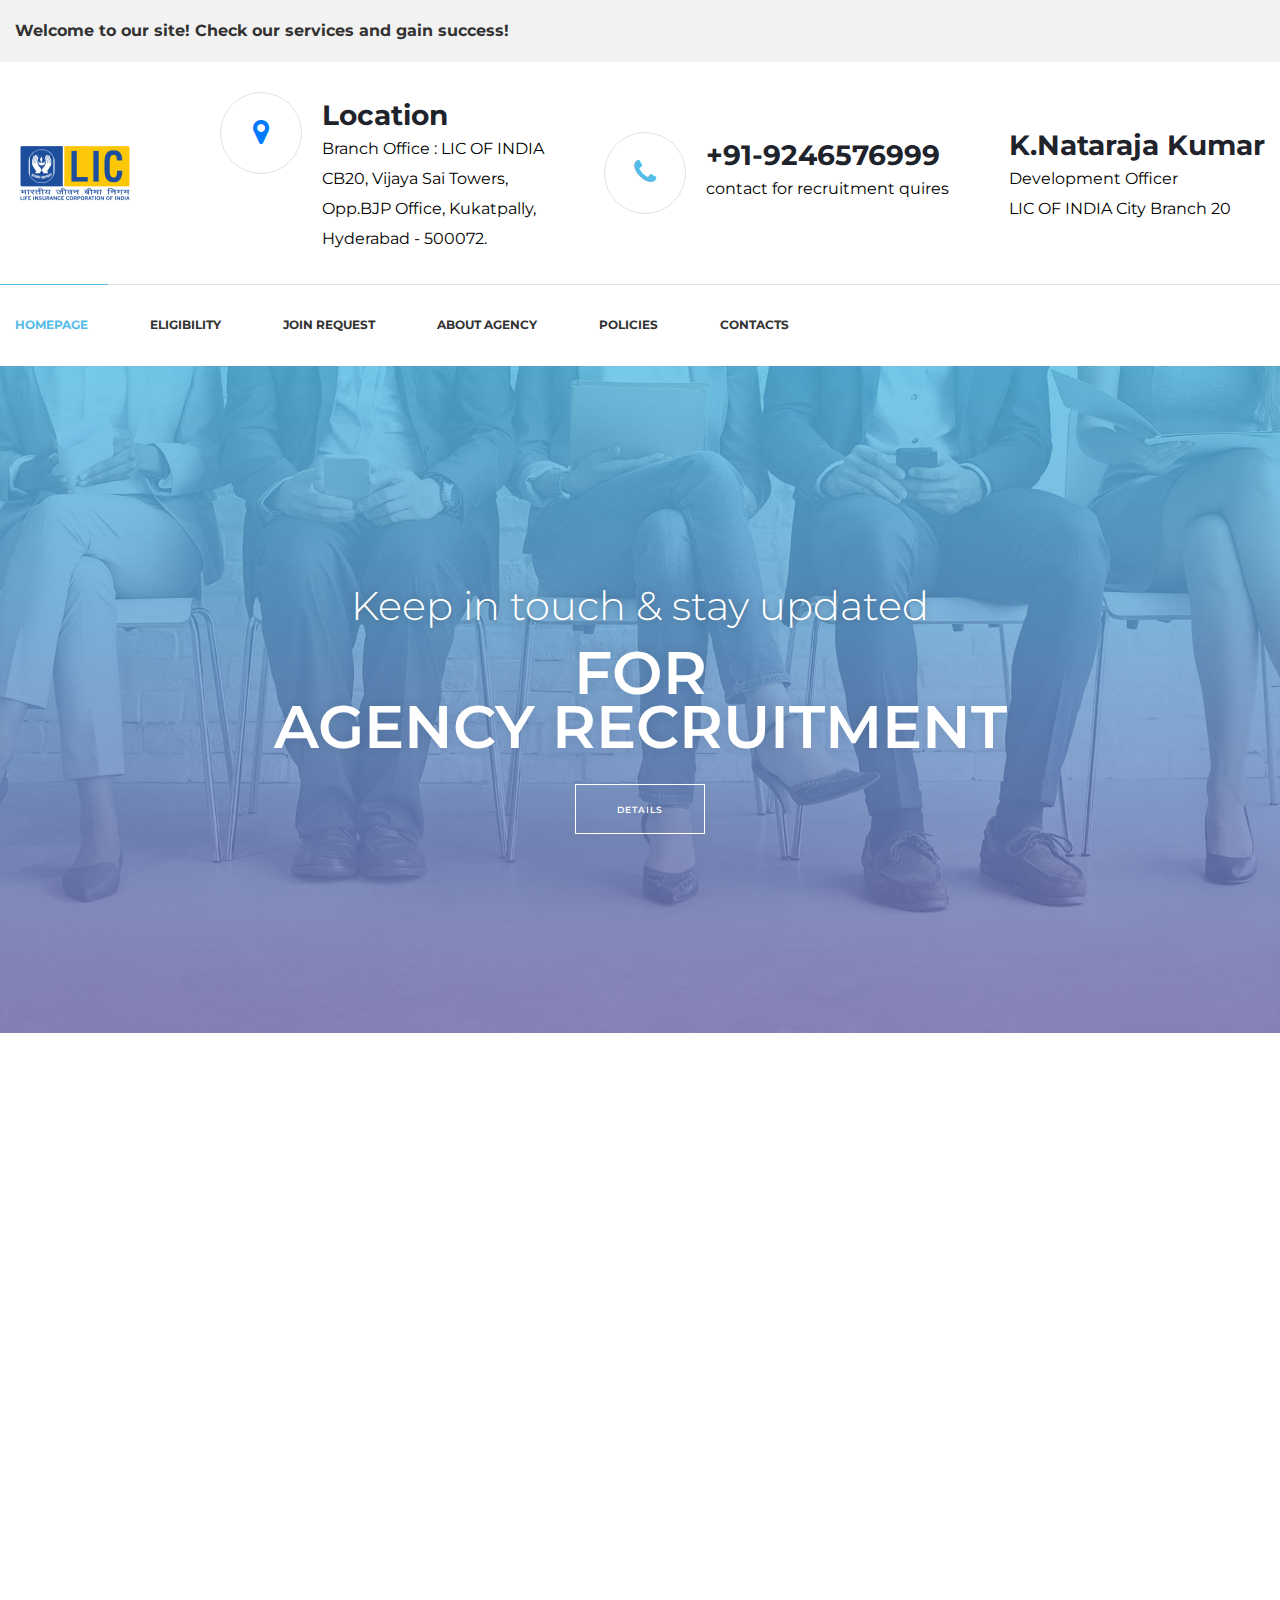
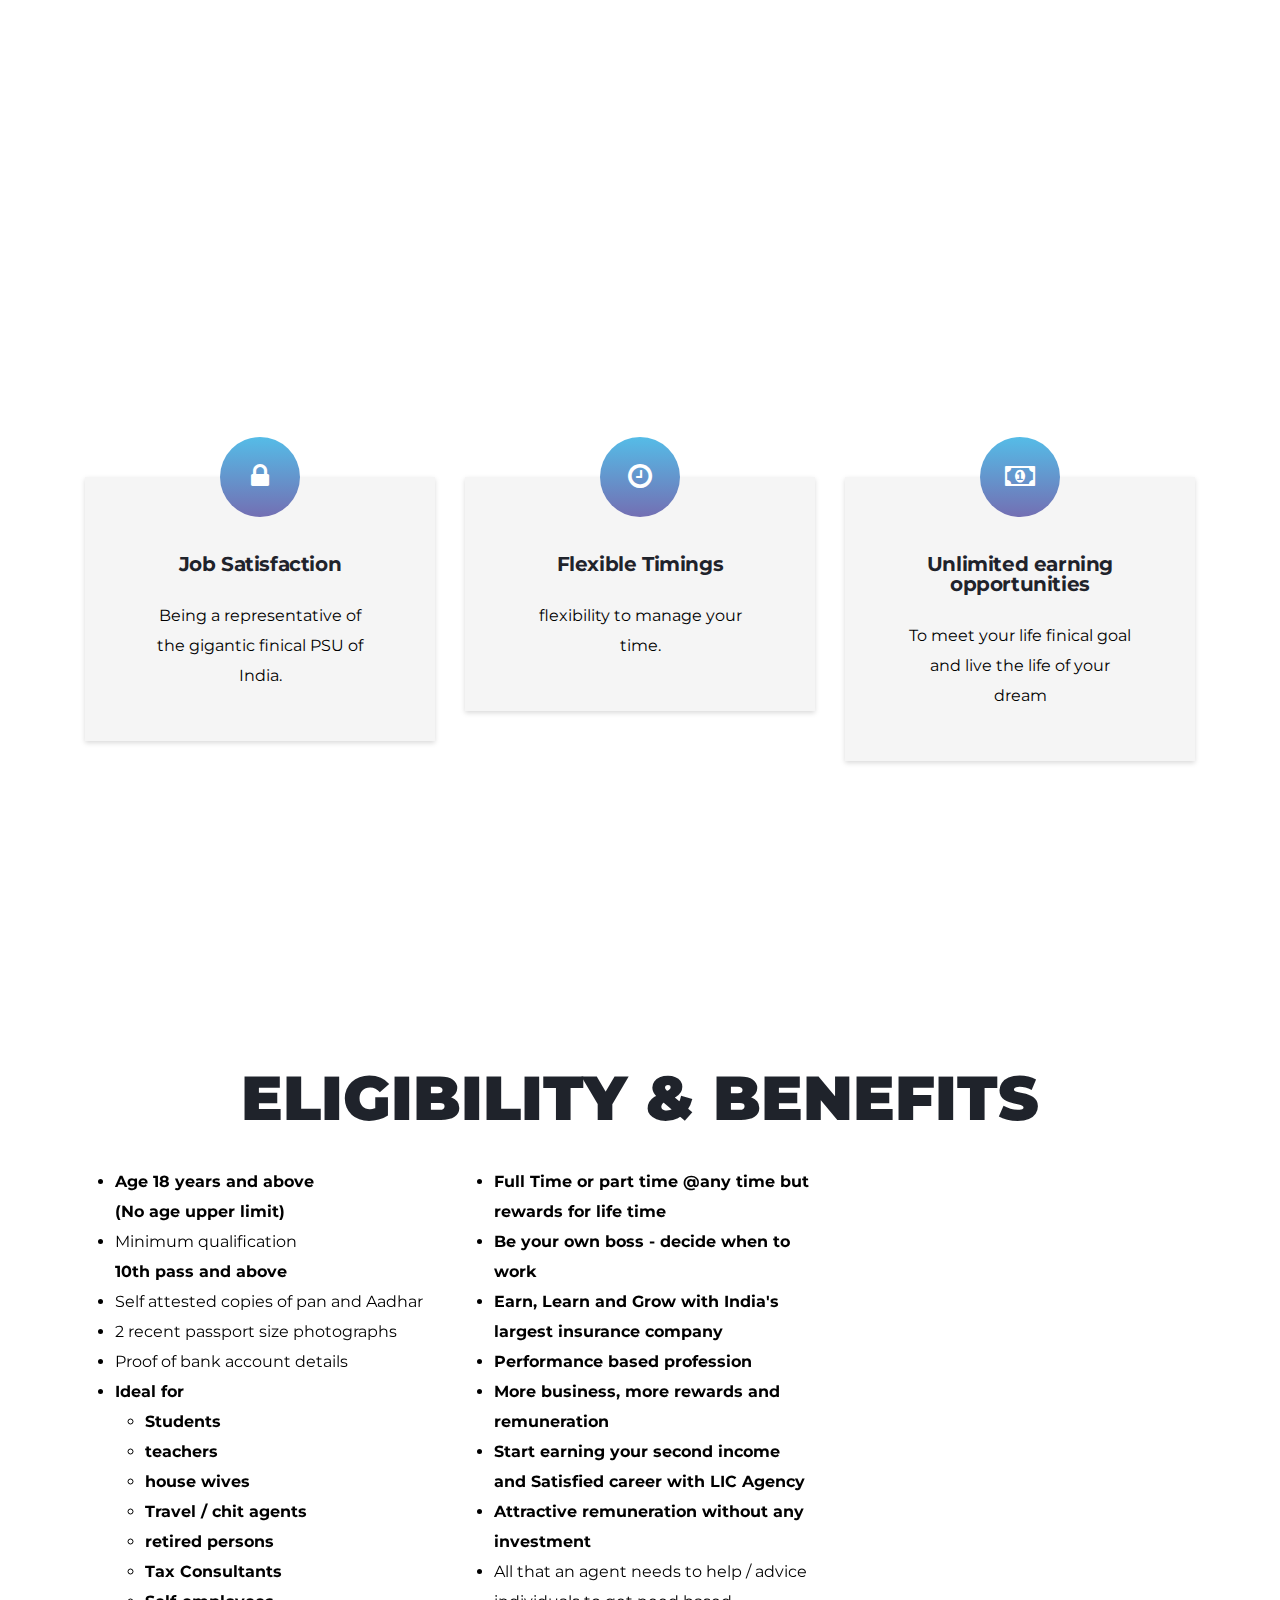
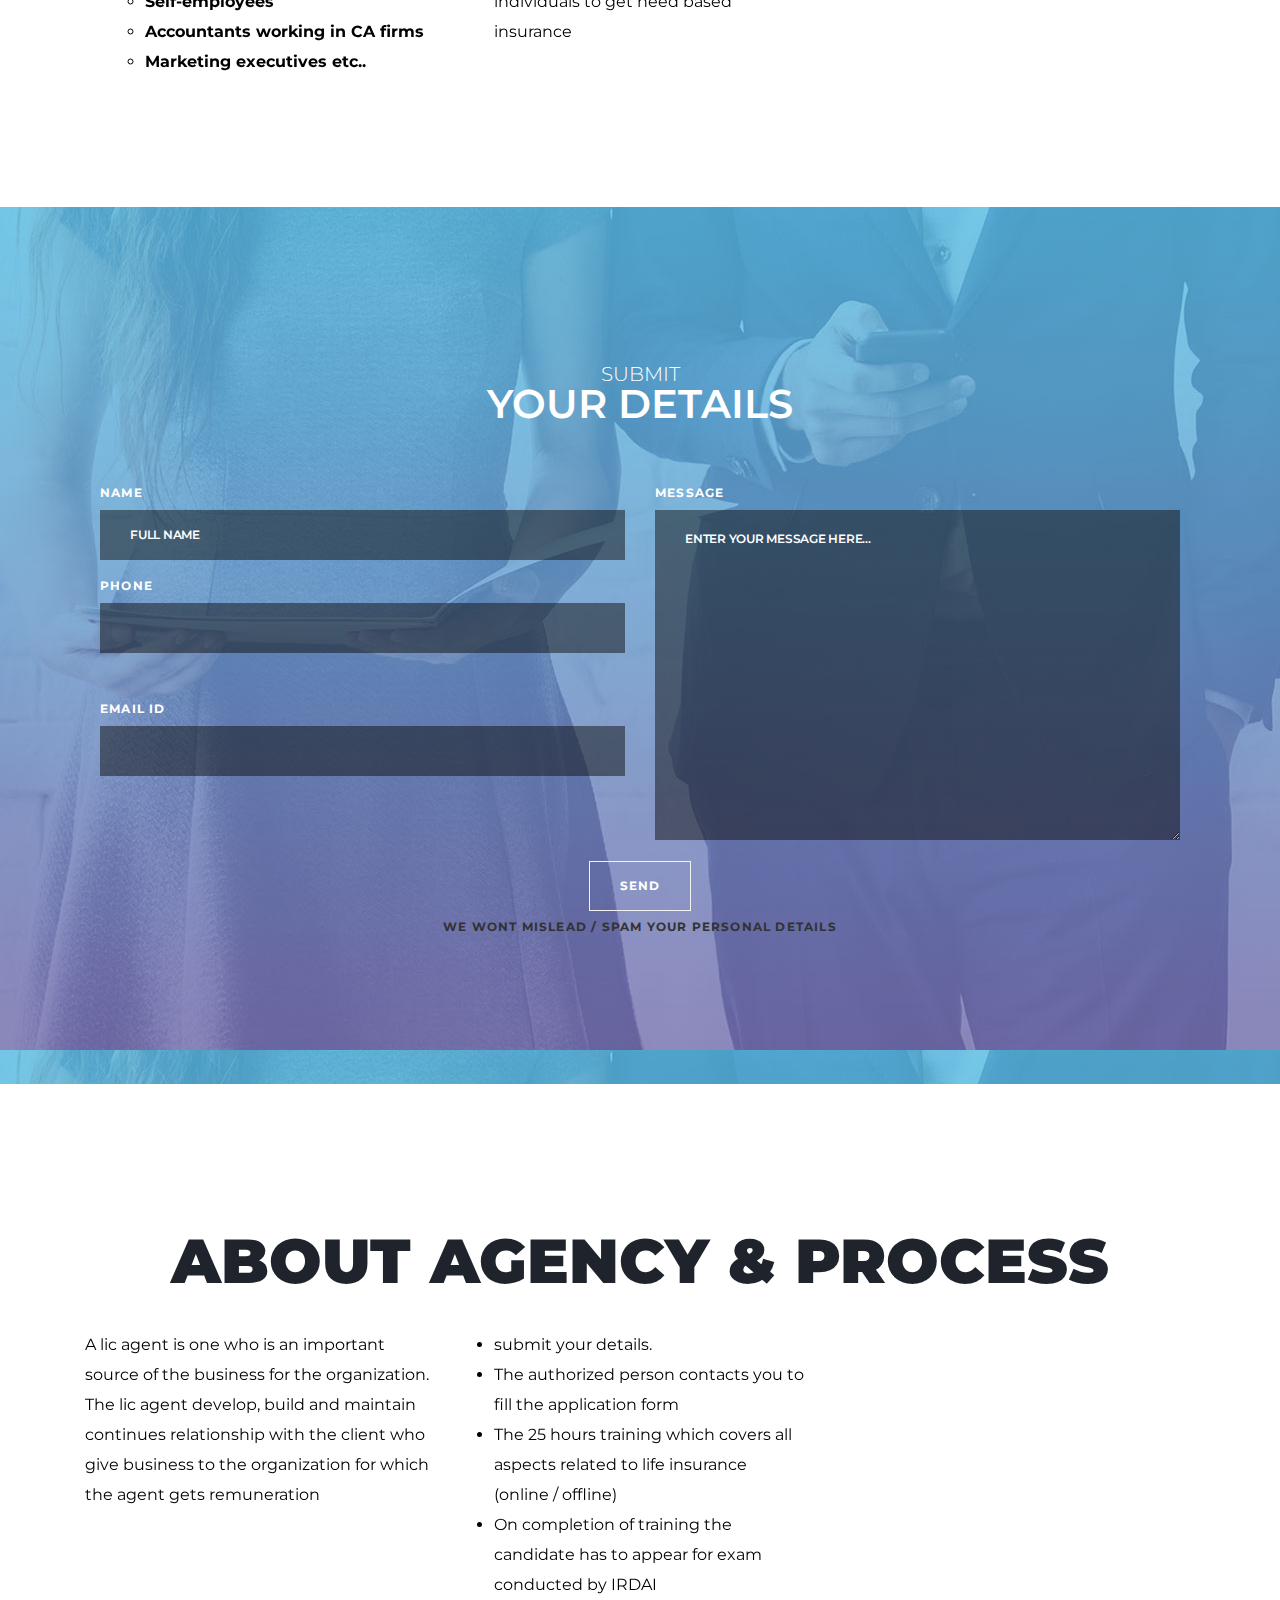
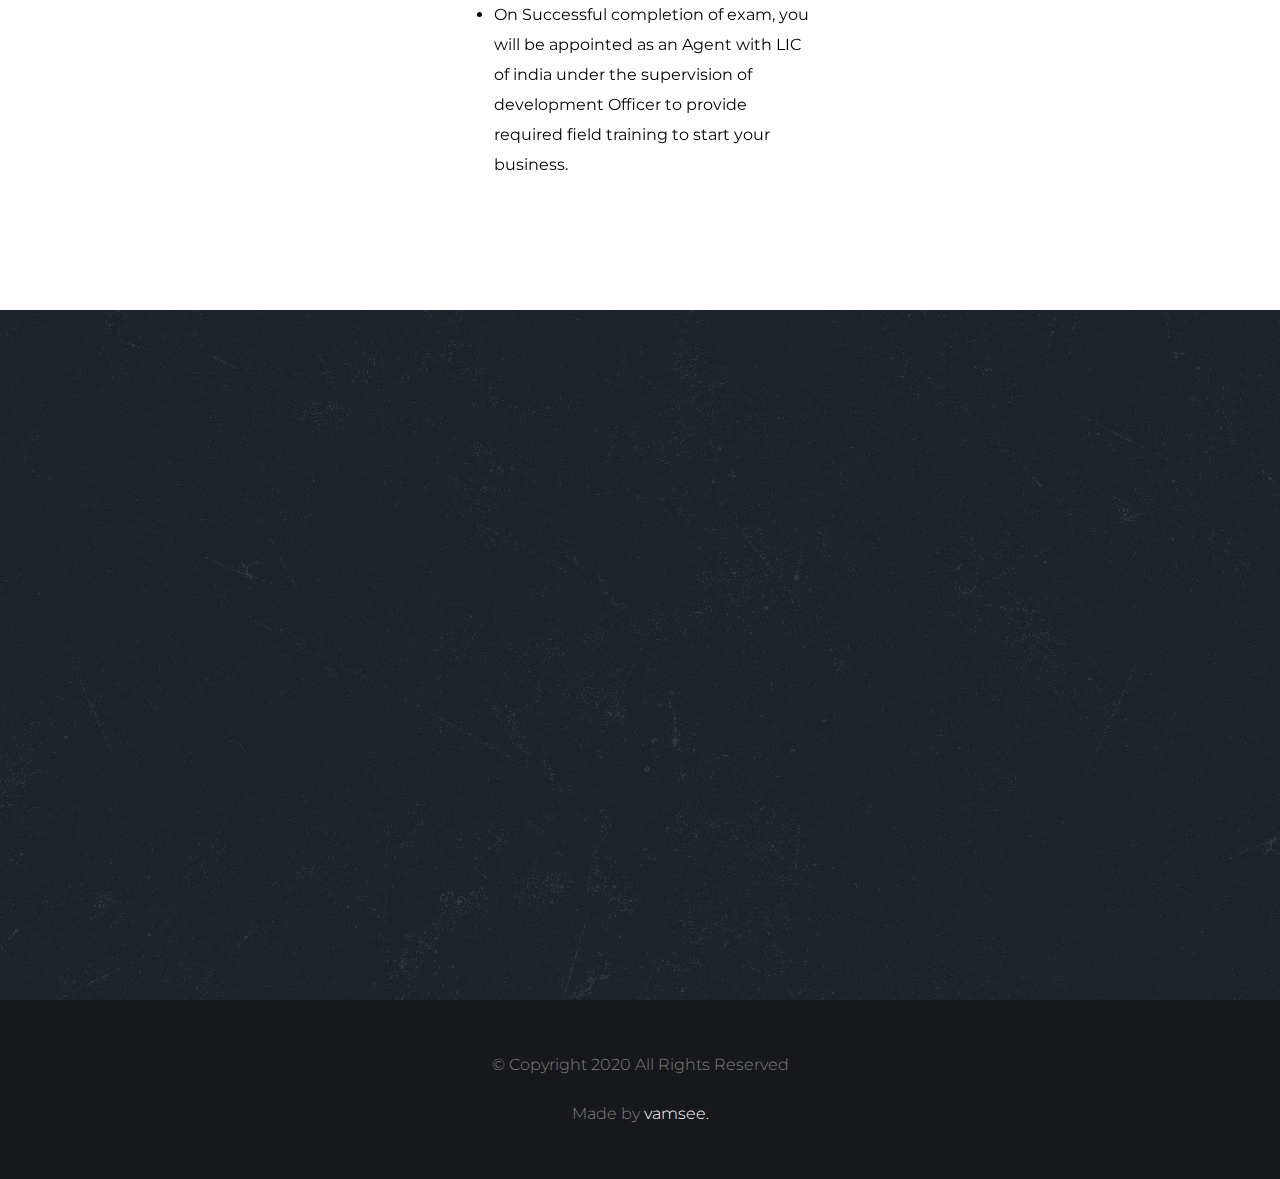
==== index.html @ b3ee4166 "Content modification" ====
<!DOCTYPE html>
<html class="no-js">

<head>
    <!-- Google Analytics -->
<script>
(function(i,s,o,g,r,a,m){i['GoogleAnalyticsObject']=r;i[r]=i[r]||function(){
(i[r].q=i[r].q||[]).push(arguments)},i[r].l=1*new Date();a=s.createElement(o),
m=s.getElementsByTagName(o)[0];a.async=1;a.src=g;m.parentNode.insertBefore(a,m)
})(window,document,'script','https://www.google-analytics.com/analytics.js','ga');

ga('create', 'UA-XXXXX-Y', 'auto');
ga('send', 'pageview');
</script>
<!-- End Google Analytics -->
    <!-- Global site tag (gtag.js) - Google Analytics -->
<script async src="https://www.googletagmanager.com/gtag/js?id=G-8KTQYVSW32"></script>
<script>
  window.dataLayer = window.dataLayer || [];
  function gtag(){dataLayer.push(arguments);}
  gtag('js', new Date());

  gtag('config', 'G-8KTQYVSW32');
</script>
<!-- Google Analytics -->
<script>
window.ga=window.ga||function(){(ga.q=ga.q||[]).push(arguments)};ga.l=+new Date;
ga('create', 'UA-XXXXX-Y', 'auto');
ga('send', 'pageview');
</script>
<script async src='https://www.google-analytics.com/analytics.js'></script>
<!-- End Google Analytics -->
	<title>lic agent recruitment knk</title>
	<meta charset="utf-8">
	<meta name="keyword" content="lic agent, join lic agent, lic agent recruitment">
	<meta name="description" content="how to become lic agent">
	<meta name="author" content="Nataraja Kumar">
	
	<meta name="google-site-verification" content="ECyWavwUoWQTWkynmaN_fce2bWVfPL-40J4U2aiD34g" />
	<meta name="viewport" content="width=device-width, initial-scale=1, shrink-to-fit=no">

	<!-- Place favicon.ico and apple-touch-icon.png in the root directory -->

	<link rel="stylesheet" href="css/bootstrap.min.css">
	<link rel="stylesheet" href="css/animations.css">
	<link rel="stylesheet" href="css/font-awesome.css">
	<link rel="stylesheet" href="css/main.css">
	<script src="js/vendor/modernizr-2.6.2.min.js"></script>


</head>

<body>

	<div class="preloader">
		<div class="preloader_image"></div>
	</div>
	<!-- eof .modal -->

	<!-- wrappers for visual page editor and boxed version of template -->
	<div id="canvas">
		<div id="box_wrapper">

			<!-- template sections -->

			<!--topline section-->
			<section class="page_topline ls ms s-py-10 c-my-10">
				<div class="container-fluid">
					<div class="row align-items-center">
						<div class="col-lg-6 text-lg-left text-center d-none d-lg-block">
							<p>
								<strong class="color-darkgrey">Welcome to our site! Check our services and gain
									success!</strong>
							</p>
						</div>
					</div>
				</div>
			</section>
			<!--eof topline-->

			<section class="page_toplogo ls s-py-30">
				<div class="container-fluid">
					<div class="row align-items-center">
						<div class="col-lg-12">

							<div class="d-lg-flex justify-content-lg-end align-items-lg-center">
								<div class="mr-auto">
									<!--
										if you want to display toplogo info on smaller screens
										than use following CSS classes below:
									 	d-sm-flex justify-content-sm-center
									 -->
									<div class="d-flex justify-content-center justify-content-lg-start">
										<div class="text-center">
											<div class="header_logo_center">
												<a href="index.html" class="logo">
													<img src="images/logo.png" alt="">
												</a>
											</div>
											<!-- eof .header_left_logo -->
										</div>
									</div>
								</div>
								<!--
									if you want to display toplogo info on smaller screens
									than use following CSS classes below:
									d-sm-flex justify-lg-content-end justify-content-sm-between align-items-center
								-->
								<div class="d-none d-lg-flex justify-lg-content-end align-items-center">
									<div class="media">

										<div class="icon-styled bordered round color-main fs-20">
											<a href="https://goo.gl/maps/evv5do3Xv6VTT18U7"><i
													class="fa fa-map-marker"></i></a>
										</div>
										<div class="media-body">
											<h4>
												<strong>Location</strong>
											</h4>
											<p>
												Branch Office : LIC OF INDIA
												<br>CB20, Vijaya Sai Towers,
												<br>Opp.BJP Office, Kukatpally,
												<br>Hyderabad - 500072.
											</p>
										</div>
									</div>

									<div class="media">
										<div class="icon-styled bordered round color-main fs-10">
											<a><i class="fa fa-phone"></i></a>
										</div>
										<div class="media-body">
											<h4>
												<a"><strong>+91-9246576999</strong></a>
											</h4>
											<p>
												contact for recruitment quires
											</p>
										</div>
									</div>
									<div class="media">
										<div class="media-body">
											<h4>
												<strong>K.Nataraja Kumar</strong>
											</h4>
											<p>
												 Development Officer
												<br> LIC OF INDIA  City Branch 20
											</p>
										</div>
									</div>
								</div>
							</div>
						</div>
					</div>
				</div>
			</section>

			<!-- header with single Bootstrap column only for navigation and includes. Used with topline and toplogo sections. Menu toggler must be in toplogo section -->
			<header class="page_header ls s-bordertop nav-narrow">
				<div class="container-fluid">
					<div class="row align-items-center">
						<div class="col-xl-12">

							<div class="nav-wrap">
								<!-- main nav start -->
								<nav class="top-nav">
									<ul class="nav sf-menu">


										<li class="active">
											<a href="index.html">Homepage</a>
										</li>


										<li>
											<a href="#eligibility">Eligibility</a>

										</li>
										<!-- eof pages -->




										<li>
											<a href="#recruit">Join Request</a>

										</li>

										<!-- blog 
										<li>
											<a href="#blog">Blog</a>
										</li>
										<!-- eof blog -->
										<li>
											<a href="#About"><strong>About Agency</strong></a>
										</li>

										<li>
											<a href="#">Policies</a>
											<div class="mega-menu">
												<ul class="mega-menu-row">
													<li class="mega-menu-col">
														<a href="#">Endowment Plans</a>
														<ul>
															<li>
																<a>New Endowment (914)</a>
															</li>
															<li>
																<a href="index.html">Jeevan Anand(915)</a>
															</li>
															<li>
																<a href="index.html">Single premium Endowment(917)</a>
															</li>
															<li>
																<a href="index.html">Jeevan lakshya(933)</a>
															</li>
															<li>
																<a href="index.html">Jeevan labh(936)</a>
															</li>
															<li>
																<a href="index.html">Aadhar stambh(943)</a>
															</li>
															<li>
																<a href="index.html">Aadhar shila(944)</a>
															</li>
														</ul>
													</li>
													<li class="mega-menu-col">
														<a href="#">Whole life Plans</a>
														<ul>
															<li>
																<a href="#">jeevan Anand(915)</a>
															</li>
															<li>
																<a href="#">jeevan umang(945)</a>
															</li>
														</ul>

														<a href="#">Ulip Plans</a>
														<ul>
															<li>
																<a>nivesh plus(849)</a>
															</li>
															<li>
																<a href="#">siip (852)</a>
															</li>
														</ul>

													</li>
													<li class="mega-menu-col">
														<a href="#">Money-back plans</a>
														<ul>
															<li>
																<a href="#">20 years Money-back(920)</a>
															</li>
															<li>
																<a href="#">25 years Money-back(921)</a>
															</li>
															<li>
																<a href="#">jeevan shiromani(947)</a>
															</li>
															<li>
																<a href="#">bima shree(948)</a>
															</li>
															<li>
																<a href="#">bima bachat(916)</a>
															</li>

														</ul>
													</li>
													<li class="mega-menu-col">
														<a href="#">Child plans</a>
														<ul>
															<li>
																<a href="#">Child money-back(932)</a>
															</li>
															<li>
																<a href="#">jeevan tarun(934)</a>
															</li>

														</ul>

														<a href="#">health plans</a>
														<ul>
															<li>
																<a href="#">jeevan Arogya(904)</a>
															</li>
															<li>
																<a href="#">cancer cover(905)</a>
															</li>
														</ul>
													</li>
													<li class="mega-menu-col">
														<a href="#">pension Plans</a>
														<ul>
															<li>
																<a href="#">p.m vaya vandana yojana(856)</a>
															</li>
															<li>
																<a href="#">new jeevan shanti(858)</a>
															</li>
															<li>
																<a href="#">jeevan akshay VII(857)</a>
															</li>

														</ul>
														<a href="#">Term plans</a>
														<ul>
															<li>
																<a href="#">jeevan ammar(855)</a>
															</li>
														</ul>
													</li>

												</ul>
											</div>
										</li>
										<!-- eof features -->


										<!-- gallery -->

										<!-- eof Gallery -->


										<!-- contacts -->
										<li>
											<a href="contact4.html">Contacts</a>
										</li>
										<!-- eof contacts -->

									</ul>
								</nav>
								<!-- eof main nav -->


								<!-- header toggler -->

								<span class="toggle_menu">
									<span></span>
								</span>
			</header>

			<section class="page_slider">
				<div data-nav="true" data-dots="false"> <!--to add slide arrow use <class=" flexslider">-->
					<ul class="slides">
						<li class="ds text-center">
							<img src="images/slide01.jpg" alt="">
							<div class="container">
								<div class="row">
									<div class="col-sm-12">
										<div class="intro_layers_wrapper">
											<div class="intro_layers">
												<div class="intro_layer" data-animation="fadeInLeft">
													<h3 class="intro_before_featured_word">
														<br>Keep in touch & stay updated
													</h3>
												</div>
												<div class="intro_layer" data-animation="fadeInRight">
													<h2 class="text-uppercase intro_featured_word">
														For
														<br> 
														Agency recruitment
													</h2>
												</div>
												<div class="intro_layer" data-animation="fadeIn">
													<div class="d-inline-block">
														<a href="#recruit"><button type="button"
																class="btn btn-outline-maincolor center-block"
																data-animation="fadeIn">Details</button></a>
													</div>
												</div>
											</div>
											<!-- eof .intro_layers -->
										</div>
										<!-- eof .intro_layers_wrapper -->
									</div>
									<!-- eof .col-* -->
								</div>
								<!-- eof .row -->
							</div>
							<!-- eof .container -->
						</li>
					</ul>
					<!--ul class="flex-direction-nav">
						<li class="flex-nav-prev">
							<a class="flex-prev" href="#">&gt;</a>
						</li>
						<li class="flex-nav-next">
							<a class="flex-next" href="#">&lt;</a>
						</li>
					</ul>
				</div>
				<!-- eof flexslider -->
			</section>

			<section class="ls about s-pt-25">
				<div class="container">
					<div class="row">
						<div class="col-md-12 col-lg-6 animate" data-animation="slideInLeft">
							<div class="heading-about">
								<h2>
									L I C
								</h2>
								<h4>
									Welcome to
								</h4>
								<h3>
									Agency
								</h3>
								<p>
									Know more about the benefits of becoming an LIC agent
								</p>
							</div>
							<div class="icons-list">
								<ul class="list-bordered">
									<li class=" media media-body">
										<i class="teaser-icon fa fa-rocket"></i>
										<h4 class="title">
											Rewarding Career without retirement
										</h4>
									</li>
									<li class="media media-body">
										<i class="teaser-icon fa fa-briefcase"></i>
										<h4 class="title">
											Attractive unlimited remuneration with hereditary commission
										</h4>
									</li>

									<li class="media media-body">
										<i class="teaser-icon fa fa-graduation-cap"></i>
										<h4 class="title">
											Respect and recognition in society
										</h4>
									</li>
									<li class="border-bottom-0 media media-body">
										<i class="teaser-icon fa fa-group"></i>
										<h4 class="title">
											Better lifestyle for you and your family
										</h4>
									</li>

									<li class="border-bottom-0 media media-body">
										<i class="teaser-icon fa fa-ellipsis-h"></i>
										<h4 class="title">
											Tax free gratuity, Mediclaim & Group insurance, interest-free vehicle
											advance, office maintenance allowance, Festival advance, housing loan <br>
											And many more fringe benefits.
										</h4>
									</li </ul>
							</div>
						</div>
						<div class="col-md-12 col-lg-6 animate" data-animation="slideInRight">
							<img src="images/person01.png" alt="person01.png">
						</div>
					</div>
				</div>
			</section>

			<section class="icon-boxed teaser-box ls s-py-lg-130 c-my-lg-10 s-parallax">
				<div class="container">
					<div class="row">
						<div class="col-lg-4">
							<div class="icon-box text-center hero-bg box-shadow">
								<div class="teaser-icon icon-styled bg-maincolor3">
									<i class="fa fa-lock"></i>
								</div>
								<h3>
									<a href="#">Job Satisfaction</a>
								</h3>
								<p>
									Being a representative of the gigantic finical PSU of India.
								</p>
							</div>
						</div>
						<div class="col-lg-4">
							<div class="icon-box text-center hero-bg box-shadow">
								<div class="teaser-icon icon-styled bg-maincolor3">
									<i class="fa fa-clock-o"></i>
								</div>
								<h3>
									<a href="#">Flexible Timings</a>
								</h3>
								<p>
									flexibility to manage your time.
								</p>
							</div>
						</div>
						<div class="col-lg-4">
							<div class="icon-box text-center hero-bg box-shadow">
								<div class="teaser-icon icon-styled bg-maincolor3">
									<i class="fa fa-money"></i>
								</div>
								<h3>
									<a href="#">Unlimited earning opportunities</a>
								</h3>
								<p>
									To meet your life finical goal and live the life of your dream
								</p>
							</div>
						</div>
					</div>
				</div>
			</section>

			<section class="ls s-py-lg-130 s-pt-30 s-pb-30 pt-20 main_blog" id="eligibility">
				<div class="container">
					<div class="row">
						<div class="col-sm-12">

							<h5 class="section_header margin_0">
								<span class=" thin text-uppercase special-heading text-center">
									<center>Eligibility & Benefits</center> </span>
							</h5> 
							
							<div class="owl-carousel pt-30" data-responsive-lg="3" data-responsive-md="2"
								data-responsive-sm="2" data-nav="false" data-dots="false">
								<ul>
									<li>
										<strong>Age 18 years and above <br>(No age upper limit)</strong>
									</li>
									<li>
										Minimum qualification <br><strong>10th pass and above</strong>
									</li>
									<li>
										Self attested copies of pan and Aadhar
									</li>
									<li>
										2 recent passport size photographs
									</li>
									<li>
										Proof of bank account details
									</li>

									<strong>
										<li>
											Ideal for
											<ul>
												<li>
													Students
												</li>
												<li>
													teachers
												</li>
												<li>
													house wives
												</li>
												<li>
													Travel / chit agents
												</li>
												<li>
													retired persons
												</li>
												<li>
													Tax Consultants
												</li>
												<li>
													Self-employees
												</li>
												<li>
													Accountants working in CA firms
												</li>
												<li>
													Marketing executives etc..
												</li>
											</ul>
										</li>

									</strong>

								</ul>

								<ul>
									<li>
										<strong>Full Time or part time @any time but rewards for life time</strong>
									</li>
									<li>
										<strong>
											Be your own boss - decide when to work
										</strong>
									</li>
									<li>
										<strong>
											Earn, Learn and Grow with India's largest insurance company
										</strong>
									</li>
									<li>
										<strong>
											Performance based profession
										</strong>
									</li>
									<li>
										<strong>
											More business, more rewards and remuneration
										</strong>
									</li>
									<li>
										<strong>
											Start earning your second income and Satisfied career with LIC Agency
										</strong>
									</li>
									<li>
										<strong>
											Attractive remuneration without any investment
										</strong>
									</li>
									<li>
										All that an agent needs to help / advice individuals to get need based insurance
									</li>
								</ul>
							</div>
						</div>
					</div>
				</div>
			</section>

			<section class="pt-20 pb-10 s-py-lg-130 main_contact_form" id="recruit">
				<div class="container">
					<div class="row">
						<div class="col-sm-12 contact-header heading text-center">
							<h5>
								Submit
							</h5>
							<h4>
								Your Details
							</h4>
						</div>
						<div class="px-30 ds-form">
							<form action="contact.php" method="post" name="form" class="ds form-box c-mb-20">
								<div class="row">
									<div class="col-sm-6">
										<div class="col-c-mb-60 form-group">
											<label for="name">Name</label><br>
											<input type="text" size="200" name="name" class="inp form-control"
												placeholder="Full Name" required>
										</div>
										<div class="col-c-mb-60 form-group">
											<label for="phone">Phone</label><br>
											<input type="tel" name="phone" class="inp form-control"
												placeholder="" required><br>
										</div>
										<div class="col-c-mb-60 form-group ">
											<label for="email">Email ID</label><br>
											<input type="email" name="email" class="inp form-control"
												placeholder="" required><br>
										</div>

										<div class="col-c-mb-60 form-group">
										</div>
										<div class="col-c-mb-60 form-group">
										</div>

									</div>
									<div class="col-sm-6">

										<label for="message">Message</label><br>
										<textarea name="msg" class="msg-box form-control"
											placeholder="Enter Your Message Here..." required></textarea><br>

									</div>
								</div>
						</div>
						<div class="col-sm-12">
							<div class="text-center">
								<input type="submit" name="submit" value="Send" class="sub-btn"><br>
								<label for="content">We wont mislead / spam your personal details</label><br>
							</div>
						</div>
						</form>
					</div>
				</div>
		</div>
		</section>

		<section class="ls s-py-lg-130 s-pt-30 s-pb-30 pt-20 main_blog" id="About">
			<div class="container">
				<div class="row">
					<div class="col-sm-12">
						<h5 class="section_header margin_0">
							<span class=" thin text-uppercase special-heading text-center">
								<center>About Agency & process</center>
							</span>
						</h5>
						<div class="owl-carousel pt-30" data-responsive-lg="3" data-responsive-md="2"
							data-responsive-sm="2" data-nav="false" data-dots="false">


							<p>
								A lic agent is one who is an important source of the business for the organization. The
								lic agent develop, build and maintain continues relationship with the client who give
								business to the organization for which the agent gets remuneration
							</p>
							<ul>
								<li>
									submit your details.
								</li>
								<li>
									The authorized person contacts you to fill the application form
								</li>
								<li>
									The 25 hours training which covers all aspects related to life insurance <br>(online
									/ offline)
								</li>
								<li>
									On completion of training the candidate has to appear for exam conducted by IRDAI
								</li>
								<li>
									On Successful completion of exam, you will be appointed as an Agent with LIC of
									india under the supervision of development Officer to provide required field
									training to start your business.
								</li>
							</ul>



						</div>
					</div>
				</div>
			</div>
		</section>


		<!--section class="ds half-section collapse-section">
				<div class="row">
					<div class="col-lg-6">
						<div class="image_cover image_cover_left half-image">
						</div>
					</div>
					<div class="col-lg-6 collapse-table">
						<div class="contact-header collapse-header heading pt-30">
							<h5>
								Receiving
							</h5>
							<h4>
								Benefits
							</h4>
						</div>
						<div id="accordion01" role="tablist">
							<div class="card-header" role="tab" id="collapse01_header">
								<h5>
									<a data-toggle="collapse" href="#collapse01" aria-expanded="true"
										aria-controls="collapse01">
										Infrastructure Support
									</a>
								</h5>
							</div>
							<div id="collapse01" class="collapse show" role="tabpanel"
								aria-labelledby="collapse01_header" data-parent="#accordion01">
								<div class="card-body">
									We have invested in creating a state-of-the-art infrastructure at each of our Branch
									Offices. You will have access to
									the necessary tools, technology and people support that will enable you to build a
									profitable long-term business
								</div>
							</div>
							<div class="card-header" role="tab" id="collapse02_header">
								<h5>
									<a class="collapsed" data-toggle="collapse" href="#collapse02" aria-expanded="false"
										aria-controls="collapse02">
										Full Range Of Products And Services
									</a>
								</h5>
							</div>
							<div id="collapse02" class="collapse" role="tabpanel" aria-labelledby="collapse02_header"
								data-parent="#accordion01">
								<div class="card-body">
									You can offer your customers over 50 product combinations of our unique Products and
									Riders, to help them meet all their
									financial goals. In order to give you a greater competitive edge, we are also
									continuously working on newer and more
									innovative products.
								</div>
							</div>
							<div class="card-header" role="tab" id="collapse03_header">
								<h5>
									<a class="collapsed" data-toggle="collapse" href="#collapse03" aria-expanded="false"
										aria-controls="collapse03">
										Sales And Marketing Support
									</a>
								</h5>
							</div>
							<div id="collapse03" class="collapse" role="tabpanel" aria-labelledby="collapse03_header"
								data-parent="#accordion01">
								<div class="card-body">
									We support our Agents with innovative sales and marketing tools. The Sales,
									Promotions and Marketing collaterals that we
									provide will help you take your business to new heights
								</div>
							</div>


							<div class="card-header" role="tab" id="collapse04_header">
								<h5>
									<a class="collapsed" data-toggle="collapse" href="#collapse04" aria-expanded="false"
										aria-controls="collapse04">
										Financial Strength
									</a>
								</h5>
							</div>
							<div id="collapse04" class="collapse" role="tabpanel" aria-labelledby="collapse04_header"
								data-parent="#accordion01">
								<div class="card-body">
									LIC offers you and your customer unmatched financial strength and solidity.
								</div>
							</div>
						</div>
					</div>
				</div>
			</section-->

		<footer class="page_footer ds s-py-sm-20 s-pt-md-75 s-pb-md-50 s-py-lg-130 c-gutter-60 pb-20 half-section">
			<div class="container" id="contact">
				<div class="row">
					<div class="footer col-md-4 text-center animate" data-animation="fadeInUp">
						<div class="footer widget text-center">
							<h3 class="widget-title title-menu">Explore</h3>
							<ul class="footer-menu">
								<li>
									<a href="#">Job Search</a>
								</li>
								<li class="menu1">
									<a>Consultants</a>
								</li>
								<li>
									<a href="#">Reviews</a>
								</li>
								<li class="menu1">
									<a>Insights</a>
								</li>
								<li>
									<a href="#">Survey</a>
								</li>
								<li class="menu1">
									<a>Careers</a>
								</li>
								<li class="border-bottom-0">
									<a href="#recruit">Contact</a>
								</li>
								<li class="menu1 border-bottom-0">
									<a>About</a>
								</li>
							</ul>
						</div>
					</div>
					<div class="footer  col-md-4 text-center animate" data-animation="fadeInUp">
						<div class="text-center">
							<div class="header_logo_center footer-logo-ds">
								<a href="index.html" class="logo">
									<img src="images/logo.png" alt="">
								</a>
							</div>
							<!-- eof .header_left_logo -->
						</div>
						<div class="widget pt-20">
							LIC Agent Recruitment
						</div>
						<div class="widget">
							<div class="media">
								<i class="mx-10 color-main fa fa-map-marker"></i>
								Branch Office : LIC OF INDIA
								<br>CB20, Vijaya Sai Towers,
								<br>Opp.BJP Office, Kukatpally,
								<br>Hyderabad - 500072.
							</div><br>

							<div class="media">
								<i class="mx-10 color-main fa fa-phone"></i>
								+91 9246576999
							</div><br>

							<div class="media text-center link">
								<i class="mx-10 text-center color-main fa fa-envelope"></i>
								<a href="mailto:natrajrk9@gmail.com">natrajrk9@gmail.com</a>
							</div>
						</div>
					</div>
					<div class="footer col-md-4 text-center animate" data-animation="fadeInUp">
						<div class="widget widget_mailchimp">
							<h3 class="widget-title">Get recruited</h3>
							<p>
								Enter your details and you we be notified
							</p>
							<a href="#recruit"><button>Subscribe</button></a>
						</div>
					</div>
				</div>
			</div>
		</footer>

		<section class="page_copyright ds s-py-30 ">
			<div class="container">
				<div class="row align-items-center">
					<div class="divider-20 d-none d-lg-block"></div>
					<div class="col-md-12 text-center">
						<p>&copy; Copyright
							<span class="copyright_year">2020</span> All Rights Reserved</p>
							<p>
								Made by <a href="https://www.vamsee.me">vamsee.</a> 
							</p>
					</div>
					<div class="divider-20 d-none d-lg-block"></div>
				</div>
			</div>
		</section>
	</div>
	<!-- eof #box_wrapper -->
	</div>
	<!-- eof #canvas -->
	<script src="js/compressed.js"></script>
	<script src="js/main.js"></script>
</body>

</html>
---- css/animations.css ----
/*
==============================================
CSS3 ANIMATION CHEAT SHEET
==============================================

Made by Justin Aguilar

www.justinaguilar.com/animations/

Questions, comments, concerns, love letters:
justin@justinaguilar.com
==============================================
*/

/*
==============================================
slideDown
==============================================
*/


.slideDown{
	animation-name: slideDown;
	-webkit-animation-name: slideDown;

	animation-duration: 1s;
	-webkit-animation-duration: 1s;

	animation-timing-function: ease;
	-webkit-animation-timing-function: ease;

	visibility: visible;
}

@keyframes slideDown {
	0% {
		transform: translateY(-100%);
	}
	50%{
		transform: translateY(8%);
	}
	65%{
		transform: translateY(-4%);
	}
	80%{
		transform: translateY(4%);
	}
	95%{
		transform: translateY(-2%);
	}
	100% {
		transform: translateY(0%);
	}
}

@-webkit-keyframes slideDown {
	0% {
		-webkit-transform: translateY(-100%);
	}
	50%{
		-webkit-transform: translateY(8%);
	}
	65%{
		-webkit-transform: translateY(-4%);
	}
	80%{
		-webkit-transform: translateY(4%);
	}
	95%{
		-webkit-transform: translateY(-2%);
	}
	100% {
		-webkit-transform: translateY(0%);
	}
}

/*
==============================================
slideUp
==============================================
*/


.slideUp{
	animation-name: slideUp;
	-webkit-animation-name: slideUp;

	animation-duration: 1s;
	-webkit-animation-duration: 1s;

	animation-timing-function: ease;
	-webkit-animation-timing-function: ease;

	visibility: visible;
}

@keyframes slideUp {
	0% {
		transform: translateY(100%);
	}
	50%{
		transform: translateY(-8%);
	}
	65%{
		transform: translateY(4%);
	}
	80%{
		transform: translateY(-4%);
	}
	95%{
		transform: translateY(2%);
	}
	100% {
		transform: translateY(0%);
	}
}

@-webkit-keyframes slideUp {
	0% {
		-webkit-transform: translateY(100%);
	}
	50%{
		-webkit-transform: translateY(-8%);
	}
	65%{
		-webkit-transform: translateY(4%);
	}
	80%{
		-webkit-transform: translateY(-4%);
	}
	95%{
		-webkit-transform: translateY(2%);
	}
	100% {
		-webkit-transform: translateY(0%);
	}
}

/*
==============================================
slideLeft
==============================================
*/


.slideLeft{
	animation-name: slideLeft;
	-webkit-animation-name: slideLeft;

	animation-duration: 1s;
	-webkit-animation-duration: 1s;

	animation-timing-function: ease-in-out;
	-webkit-animation-timing-function: ease-in-out;

	visibility: visible;
}

@keyframes slideLeft {
	0% {
		transform: translateX(150%);
	}
	50%{
		transform: translateX(-8%);
	}
	65%{
		transform: translateX(4%);
	}
	80%{
		transform: translateX(-4%);
	}
	95%{
		transform: translateX(2%);
	}
	100% {
		transform: translateX(0%);
	}
}

@-webkit-keyframes slideLeft {
	0% {
		-webkit-transform: translateX(150%);
	}
	50%{
		-webkit-transform: translateX(-8%);
	}
	65%{
		-webkit-transform: translateX(4%);
	}
	80%{
		-webkit-transform: translateX(-4%);
	}
	95%{
		-webkit-transform: translateX(2%);
	}
	100% {
		-webkit-transform: translateX(0%);
	}
}

/*
==============================================
slideRight
==============================================
*/


.slideRight{
	animation-name: slideRight;
	-webkit-animation-name: slideRight;

	animation-duration: 1s;
	-webkit-animation-duration: 1s;

	animation-timing-function: ease-in-out;
	-webkit-animation-timing-function: ease-in-out;

	visibility: visible;
}

@keyframes slideRight {
	0% {
		transform: translateX(-150%);
	}
	50%{
		transform: translateX(8%);
	}
	65%{
		transform: translateX(-4%);
	}
	80%{
		transform: translateX(4%);
	}
	95%{
		transform: translateX(-2%);
	}
	100% {
		transform: translateX(0%);
	}
}

@-webkit-keyframes slideRight {
	0% {
		-webkit-transform: translateX(-150%);
	}
	50%{
		-webkit-transform: translateX(8%);
	}
	65%{
		-webkit-transform: translateX(-4%);
	}
	80%{
		-webkit-transform: translateX(4%);
	}
	95%{
		-webkit-transform: translateX(-2%);
	}
	100% {
		-webkit-transform: translateX(0%);
	}
}

/*
==============================================
slideExpandUp
==============================================
*/


.slideExpandUp{
	animation-name: slideExpandUp;
	-webkit-animation-name: slideExpandUp;

	animation-duration: 1.6s;
	-webkit-animation-duration: 1.6s;

	animation-timing-function: ease-out;
	-webkit-animation-timing-function: ease -out;

	visibility: visible;
}

@keyframes slideExpandUp {
	0% {
		transform: translateY(100%) scaleX(0.5);
	}
	30%{
		transform: translateY(-8%) scaleX(0.5);
	}
	40%{
		transform: translateY(2%) scaleX(0.5);
	}
	50%{
		transform: translateY(0%) scaleX(1.1);
	}
	60%{
		transform: translateY(0%) scaleX(0.9);
	}
	70% {
		transform: translateY(0%) scaleX(1.05);
	}
	80%{
		transform: translateY(0%) scaleX(0.95);
	}
	90% {
		transform: translateY(0%) scaleX(1.02);
	}
	100%{
		transform: translateY(0%) scaleX(1);
	}
}

@-webkit-keyframes slideExpandUp {
	0% {
		-webkit-transform: translateY(100%) scaleX(0.5);
	}
	30%{
		-webkit-transform: translateY(-8%) scaleX(0.5);
	}
	40%{
		-webkit-transform: translateY(2%) scaleX(0.5);
	}
	50%{
		-webkit-transform: translateY(0%) scaleX(1.1);
	}
	60%{
		-webkit-transform: translateY(0%) scaleX(0.9);
	}
	70% {
		-webkit-transform: translateY(0%) scaleX(1.05);
	}
	80%{
		-webkit-transform: translateY(0%) scaleX(0.95);
	}
	90% {
		-webkit-transform: translateY(0%) scaleX(1.02);
	}
	100%{
		-webkit-transform: translateY(0%) scaleX(1);
	}
}

/*
==============================================
expandUp
==============================================
*/


.expandUp{
	animation-name: expandUp;
	-webkit-animation-name: expandUp;

	animation-duration: 0.7s;
	-webkit-animation-duration: 0.7s;

	animation-timing-function: ease;
	-webkit-animation-timing-function: ease;

	visibility: visible;
}

@keyframes expandUp {
	0% {
		transform: translateY(100%) scale(0.6) scaleY(0.5);
	}
	60%{
		transform: translateY(-7%) scaleY(1.12);
	}
	75%{
		transform: translateY(3%);
	}
	100% {
		transform: translateY(0%) scale(1) scaleY(1);
	}
}

@-webkit-keyframes expandUp {
	0% {
		-webkit-transform: translateY(100%) scale(0.6) scaleY(0.5);
	}
	60%{
		-webkit-transform: translateY(-7%) scaleY(1.12);
	}
	75%{
		-webkit-transform: translateY(3%);
	}
	100% {
		-webkit-transform: translateY(0%) scale(1) scaleY(1);
	}
}

/*
==============================================
fadeIn
==============================================
*/

.fadeIn {
	animation-name: fadeIn;
	-webkit-animation-name: fadeIn;

	animation-duration: 1.5s;
	-webkit-animation-duration: 1.5s;

	animation-timing-function: ease-in-out;
	-webkit-animation-timing-function: ease-in-out;

	visibility: visible;
}

@keyframes fadeIn {
	0% {
		transform: scale(0);
		opacity: 0.0;
	}
	60% {
		transform: scale(1.1);
	}
	80% {
		transform: scale(0.9);
		opacity: 1;
	}
	100% {
		transform: scale(1);
		opacity: 1;
	}
}

@-webkit-keyframes fadeIn {
	0% {
		-webkit-transform: scale(0);
		opacity: 0.0;
	}
	60% {
		-webkit-transform: scale(1.1);
	}
	80% {
		-webkit-transform: scale(0.9);
		opacity: 1;
	}
	100% {
		-webkit-transform: scale(1);
		opacity: 1;
	}
}

/*
==============================================
expandOpen
==============================================
*/


.expandOpen{
	animation-name: expandOpen;
	-webkit-animation-name: expandOpen;

	animation-duration: 1.2s;
	-webkit-animation-duration: 1.2s;

	animation-timing-function: ease-out;
	-webkit-animation-timing-function: ease-out;

	visibility: visible;
}

@keyframes expandOpen {
	0% {
		transform: scale(1.8);
	}
	50% {
		transform: scale(0.95);
	}
	80% {
		transform: scale(1.05);
	}
	90% {
		transform: scale(0.98);
	}
	100% {
		transform: scale(1);
	}
}

@-webkit-keyframes expandOpen {
	0% {
		-webkit-transform: scale(1.8);
	}
	50% {
		-webkit-transform: scale(0.95);
	}
	80% {
		-webkit-transform: scale(1.05);
	}
	90% {
		-webkit-transform: scale(0.98);
	}
	100% {
		-webkit-transform: scale(1);
	}	
}

/*
==============================================
bigEntrance
==============================================
*/


.bigEntrance{
	animation-name: bigEntrance;
	-webkit-animation-name: bigEntrance;

	animation-duration: 1.6s;
	-webkit-animation-duration: 1.6s;

	animation-timing-function: ease-out;
	-webkit-animation-timing-function: ease-out;

	visibility: visible;
}

@keyframes bigEntrance {
	0% {
		transform: scale(0.3) rotate(6deg) translateX(-30%) translateY(30%);
		opacity: 0.2;
	}
	30% {
		transform: scale(1.03) rotate(-2deg) translateX(2%) translateY(-2%);
		opacity: 1;
	}
	45% {
		transform: scale(0.98) rotate(1deg) translateX(0%) translateY(0%);
		opacity: 1;
	}
	60% {
		transform: scale(1.01) rotate(-1deg) translateX(0%) translateY(0%);
		opacity: 1;
	}
	75% {
		transform: scale(0.99) rotate(1deg) translateX(0%) translateY(0%);
		opacity: 1;
	}
	90% {
		transform: scale(1.01) rotate(0deg) translateX(0%) translateY(0%);
		opacity: 1;
	}
	100% {
		transform: scale(1) rotate(0deg) translateX(0%) translateY(0%);
		opacity: 1;
	}
}

@-webkit-keyframes bigEntrance {
	0% {
		-webkit-transform: scale(0.3) rotate(6deg) translateX(-30%) translateY(30%);
		opacity: 0.2;
	}
	30% {
		-webkit-transform: scale(1.03) rotate(-2deg) translateX(2%) translateY(-2%);
		opacity: 1;
	}
	45% {
		-webkit-transform: scale(0.98) rotate(1deg) translateX(0%) translateY(0%);
		opacity: 1;
	}
	60% {
		-webkit-transform: scale(1.01) rotate(-1deg) translateX(0%) translateY(0%);
		opacity: 1;
	}
	75% {
		-webkit-transform: scale(0.99) rotate(1deg) translateX(0%) translateY(0%);
		opacity: 1;
	}
	90% {
		-webkit-transform: scale(1.01) rotate(0deg) translateX(0%) translateY(0%);
		opacity: 1;
	}
	100% {
		-webkit-transform: scale(1) rotate(0deg) translateX(0%) translateY(0%);
		opacity: 1;
	}
}

/*
==============================================
hatch
==============================================
*/

.hatch{
	animation-name: hatch;
	-webkit-animation-name: hatch;

	animation-duration: 2s;
	-webkit-animation-duration: 2s;

	animation-timing-function: ease-in-out;
	-webkit-animation-timing-function: ease-in-out;

	transform-origin: 50% 100%;
	-ms-transform-origin: 50% 100%;
	-webkit-transform-origin: 50% 100%; 

	visibility: visible;
}

@keyframes hatch {
	0% {
		transform: rotate(0deg) scaleY(0.6);
	}
	20% {
		transform: rotate(-2deg) scaleY(1.05);
	}
	35% {
		transform: rotate(2deg) scaleY(1);
	}
	50% {
		transform: rotate(-2deg);
	}
	65% {
		transform: rotate(1deg);
	}
	80% {
		transform: rotate(-1deg);
	}
	100% {
		transform: rotate(0deg);
	}					
}

@-webkit-keyframes hatch {
	0% {
		-webkit-transform: rotate(0deg) scaleY(0.6);
	}
	20% {
		-webkit-transform: rotate(-2deg) scaleY(1.05);
	}
	35% {
		-webkit-transform: rotate(2deg) scaleY(1);
	}
	50% {
		-webkit-transform: rotate(-2deg);
	}
	65% {
		-webkit-transform: rotate(1deg);
	}
	80% {
		-webkit-transform: rotate(-1deg);
	}
	100% {
		-webkit-transform: rotate(0deg);
	}
}


/*
==============================================
bounce
==============================================
*/


.bounce{
	animation-name: bounce;
	-webkit-animation-name: bounce;

	animation-duration: 1.6s;
	-webkit-animation-duration: 1.6s;

	animation-timing-function: ease;
	-webkit-animation-timing-function: ease;

	transform-origin: 50% 100%;
	-ms-transform-origin: 50% 100%;
	-webkit-transform-origin: 50% 100%; 
}

@keyframes bounce {
	0% {
		transform: translateY(0%) scaleY(0.6);
	}
	60%{
		transform: translateY(-100%) scaleY(1.1);
	}
	70%{
		transform: translateY(0%) scaleY(0.95) scaleX(1.05);
	}
	80%{
		transform: translateY(0%) scaleY(1.05) scaleX(1);
	}
	90%{
		transform: translateY(0%) scaleY(0.95) scaleX(1);
	}
	100%{
		transform: translateY(0%) scaleY(1) scaleX(1);
	}
}

@-webkit-keyframes bounce {
	0% {
		-webkit-transform: translateY(0%) scaleY(0.6);
	}
	60%{
		-webkit-transform: translateY(-100%) scaleY(1.1);
	}
	70%{
		-webkit-transform: translateY(0%) scaleY(0.95) scaleX(1.05);
	}
	80%{
		-webkit-transform: translateY(0%) scaleY(1.05) scaleX(1);
	}
	90%{
		-webkit-transform: translateY(0%) scaleY(0.95) scaleX(1);
	}
	100%{
		-webkit-transform: translateY(0%) scaleY(1) scaleX(1);
	}
}


/*
==============================================
pulse
==============================================
*/

.pulse{
	animation-name: pulse;
	-webkit-animation-name: pulse;

	animation-duration: 1.5s;
	-webkit-animation-duration: 1.5s;

	animation-iteration-count: infinite;
	-webkit-animation-iteration-count: infinite;
}

@keyframes pulse {
	0% {
		transform: scale(0.95);
		opacity: 0.7;
	}
	50% {
		transform: scale(1);
		opacity: 1;
	}
	100% {
		transform: scale(0.95);
		opacity: 0.7;
	}
}

@-webkit-keyframes pulse {
	0% {
		-webkit-transform: scale(0.95);
		opacity: 0.7;
	}
	50% {
		-webkit-transform: scale(1);
		opacity: 1;
	}
	100% {
		-webkit-transform: scale(0.95);
		opacity: 0.7;
	}
}

/*
==============================================
floating
==============================================
*/

.floating{
	animation-name: floating;
	-webkit-animation-name: floating;

	animation-duration: 1.5s;
	-webkit-animation-duration: 1.5s;

	animation-iteration-count: infinite;
	-webkit-animation-iteration-count: infinite;
}

@keyframes floating {
	0% {
		transform: translateY(0%);
	}
	50% {
		transform: translateY(8%);
	}
	100% {
		transform: translateY(0%);
	}
}

@-webkit-keyframes floating {
	0% {
		-webkit-transform: translateY(0%);
	}
	50% {
		-webkit-transform: translateY(8%);
	}
	100% {
		-webkit-transform: translateY(0%);
	}
}

/*
==============================================
tossing
==============================================
*/

.tossing{
	animation-name: tossing;
	-webkit-animation-name: tossing;

	animation-duration: 2.5s;
	-webkit-animation-duration: 2.5s;

	animation-iteration-count: infinite;
	-webkit-animation-iteration-count: infinite;
}

@keyframes tossing {
	0% {
		transform: rotate(-4deg);
	}
	50% {
		transform: rotate(4deg);
	}
	100% {
		transform: rotate(-4deg);
	}		
}

@-webkit-keyframes tossing {
	0% {
		-webkit-transform: rotate(-4deg);
	}
	50% {
		-webkit-transform: rotate(4deg);
	}
	100% {
		-webkit-transform: rotate(-4deg);
	}
}

/*
==============================================
pullUp
==============================================
*/

.pullUp{
	animation-name: pullUp;
	-webkit-animation-name: pullUp;

	animation-duration: 1.1s;
	-webkit-animation-duration: 1.1s;

	animation-timing-function: ease-out;
	-webkit-animation-timing-function: ease-out;

	transform-origin: 50% 100%;
	-ms-transform-origin: 50% 100%;
	-webkit-transform-origin: 50% 100%; 
}

@keyframes pullUp {
	0% {
		transform: scaleY(0.1);
	}
	40% {
		transform: scaleY(1.02);
	}
	60% {
		transform: scaleY(0.98);
	}
	80% {
		transform: scaleY(1.01);
	}
	100% {
		transform: scaleY(0.98);
	}
	80% {
		transform: scaleY(1.01);
	}
	100% {
		transform: scaleY(1);
	}			
}

@-webkit-keyframes pullUp {
	0% {
		-webkit-transform: scaleY(0.1);
	}
	40% {
		-webkit-transform: scaleY(1.02);
	}
	60% {
		-webkit-transform: scaleY(0.98);
	}
	80% {
		-webkit-transform: scaleY(1.01);
	}
	100% {
		-webkit-transform: scaleY(0.98);
	}
	80% {
		-webkit-transform: scaleY(1.01);
	}
	100% {
		-webkit-transform: scaleY(1);
	}
}

/*
==============================================
pullDown
==============================================
*/

.pullDown{
	animation-name: pullDown;
	-webkit-animation-name: pullDown;

	animation-duration: 1.1s;
	-webkit-animation-duration: 1.1s;

	animation-timing-function: ease-out;
	-webkit-animation-timing-function: ease-out;

	transform-origin: 50% 0%;
	-ms-transform-origin: 50% 0%;
	-webkit-transform-origin: 50% 0%; 
}

@keyframes pullDown {
	0% {
		transform: scaleY(0.1);
	}
	40% {
		transform: scaleY(1.02);
	}
	60% {
		transform: scaleY(0.98);
	}
	80% {
		transform: scaleY(1.01);
	}
	100% {
		transform: scaleY(0.98);
	}
	80% {
		transform: scaleY(1.01);
	}
	100% {
		transform: scaleY(1);
	}			
}

@-webkit-keyframes pullDown {
	0% {
		-webkit-transform: scaleY(0.1);
	}
	40% {
		-webkit-transform: scaleY(1.02);
	}
	60% {
		-webkit-transform: scaleY(0.98);
	}
	80% {
		-webkit-transform: scaleY(1.01);
	}
	100% {
		-webkit-transform: scaleY(0.98);
	}
	80% {
		-webkit-transform: scaleY(1.01);
	}
	100% {
		-webkit-transform: scaleY(1);
	}
}

/*
==============================================
stretchLeft
==============================================
*/

.stretchLeft{
	animation-name: stretchLeft;
	-webkit-animation-name: stretchLeft;

	animation-duration: 1.5s;
	-webkit-animation-duration: 1.5s;

	animation-timing-function: ease-out;
	-webkit-animation-timing-function: ease-out;

	transform-origin: 100% 0%;
	-ms-transform-origin: 100% 0%;
	-webkit-transform-origin: 100% 0%; 
}

@keyframes stretchLeft {
	0% {
		transform: scaleX(0.3);
	}
	40% {
		transform: scaleX(1.02);
	}
	60% {
		transform: scaleX(0.98);
	}
	80% {
		transform: scaleX(1.01);
	}
	100% {
		transform: scaleX(0.98);
	}
	80% {
		transform: scaleX(1.01);
	}
	100% {
		transform: scaleX(1);
	}			
}

@-webkit-keyframes stretchLeft {
	0% {
		-webkit-transform: scaleX(0.3);
	}
	40% {
		-webkit-transform: scaleX(1.02);
	}
	60% {
		-webkit-transform: scaleX(0.98);
	}
	80% {
		-webkit-transform: scaleX(1.01);
	}
	100% {
		-webkit-transform: scaleX(0.98);
	}
	80% {
		-webkit-transform: scaleX(1.01);
	}
	100% {
		-webkit-transform: scaleX(1);
	}
}

/*
==============================================
stretchRight
==============================================
*/

.stretchRight{
	animation-name: stretchRight;
	-webkit-animation-name: stretchRight;

	animation-duration: 1.5s;
	-webkit-animation-duration: 1.5s;

	animation-timing-function: ease-out;
	-webkit-animation-timing-function: ease-out;

	transform-origin: 0% 0%;
	-ms-transform-origin: 0% 0%;
	-webkit-transform-origin: 0% 0%; 
}

@keyframes stretchRight {
	0% {
		transform: scaleX(0.3);
	}
	40% {
		transform: scaleX(1.02);
	}
	60% {
		transform: scaleX(0.98);
	}
	80% {
		transform: scaleX(1.01);
	}
	100% {
		transform: scaleX(0.98);
	}
	80% {
		transform: scaleX(1.01);
	}
	100% {
		transform: scaleX(1);
	}			
}

@-webkit-keyframes stretchRight {
	0% {
		-webkit-transform: scaleX(0.3);
	}
	40% {
		-webkit-transform: scaleX(1.02);
	}
	60% {
		-webkit-transform: scaleX(0.98);
	}
	80% {
		-webkit-transform: scaleX(1.01);
	}
	100% {
		-webkit-transform: scaleX(0.98);
	}
	80% {
		-webkit-transform: scaleX(1.01);
	}
	100% {
		-webkit-transform: scaleX(1);
	}
}



.animated{-webkit-animation-fill-mode:both;-moz-animation-fill-mode:both;-ms-animation-fill-mode:both;-o-animation-fill-mode:both;animation-fill-mode:both;-webkit-animation-duration:1s;-moz-animation-duration:1s;-ms-animation-duration:1s;-o-animation-duration:1s;animation-duration:1s;}.animated.hinge{-webkit-animation-duration:1s;-moz-animation-duration:1s;-ms-animation-duration:1s;-o-animation-duration:1s;animation-duration:1s;}@-webkit-keyframes fadeIn {
	0% {opacity: 0;}	100% {opacity: 1;}
}
/*
@-moz-keyframes fadeIn {
0% {opacity: 0;}
100% {opacity: 1;}
}

@-o-keyframes fadeIn {
0% {opacity: 0;}
100% {opacity: 1;}
}

@keyframes fadeIn {
0% {opacity: 0;}
100% {opacity: 1;}
}

.fadeIn {
-webkit-animation-name: fadeIn;
-moz-animation-name: fadeIn;
-o-animation-name: fadeIn;
animation-name: fadeIn;
}
*/
@-webkit-keyframes fadeInUp {
	0% {
		opacity: 0;
		-webkit-transform: translateY(20px);
	}

	100% {
		opacity: 1;
		-webkit-transform: translateY(0);
	}
}

@-moz-keyframes fadeInUp {
	0% {
		opacity: 0;
		-moz-transform: translateY(20px);
	}

	100% {
		opacity: 1;
		-moz-transform: translateY(0);
	}
}

@-o-keyframes fadeInUp {
	0% {
		opacity: 0;
		-o-transform: translateY(20px);
	}

	100% {
		opacity: 1;
		-o-transform: translateY(0);
	}
}

@keyframes fadeInUp {
	0% {
		opacity: 0;
		transform: translateY(20px);
	}

	100% {
		opacity: 1;
		transform: translateY(0);
	}
}

.fadeInUp {
	-webkit-animation-name: fadeInUp;
	-moz-animation-name: fadeInUp;
	-o-animation-name: fadeInUp;
	animation-name: fadeInUp;
}
@-webkit-keyframes fadeInDown {
	0% {
		opacity: 0;
		-webkit-transform: translateY(-20px);
	}

	100% {
		opacity: 1;
		-webkit-transform: translateY(0);
	}
}

@-moz-keyframes fadeInDown {
	0% {
		opacity: 0;
		-moz-transform: translateY(-20px);
	}

	100% {
		opacity: 1;
		-moz-transform: translateY(0);
	}
}

@-o-keyframes fadeInDown {
	0% {
		opacity: 0;
		-o-transform: translateY(-20px);
	}

	100% {
		opacity: 1;
		-o-transform: translateY(0);
	}
}

@keyframes fadeInDown {
	0% {
		opacity: 0;
		transform: translateY(-20px);
	}

	100% {
		opacity: 1;
		transform: translateY(0);
	}
}

.fadeInDown {
	-webkit-animation-name: fadeInDown;
	-moz-animation-name: fadeInDown;
	-o-animation-name: fadeInDown;
	animation-name: fadeInDown;
}
@-webkit-keyframes fadeInLeft {
	0% {
		opacity: 0;
		-webkit-transform: translateX(-20px);
	}

	100% {
		opacity: 1;
		-webkit-transform: translateX(0);
	}
}

@-moz-keyframes fadeInLeft {
	0% {
		opacity: 0;
		-moz-transform: translateX(-20px);
	}

	100% {
		opacity: 1;
		-moz-transform: translateX(0);
	}
}

@-o-keyframes fadeInLeft {
	0% {
		opacity: 0;
		-o-transform: translateX(-20px);
	}

	100% {
		opacity: 1;
		-o-transform: translateX(0);
	}
}

@keyframes fadeInLeft {
	0% {
		opacity: 0;
		transform: translateX(-20px);
	}

	100% {
		opacity: 1;
		transform: translateX(0);
	}
}

.fadeInLeft {
	-webkit-animation-name: fadeInLeft;
	-moz-animation-name: fadeInLeft;
	-o-animation-name: fadeInLeft;
	animation-name: fadeInLeft;
}
@-webkit-keyframes fadeInRight {
	0% {
		opacity: 0;
		-webkit-transform: translateX(20px);
	}

	100% {
		opacity: 1;
		-webkit-transform: translateX(0);
	}
}

@-moz-keyframes fadeInRight {
	0% {
		opacity: 0;
		-moz-transform: translateX(20px);
	}

	100% {
		opacity: 1;
		-moz-transform: translateX(0);
	}
}

@-o-keyframes fadeInRight {
	0% {
		opacity: 0;
		-o-transform: translateX(20px);
	}

	100% {
		opacity: 1;
		-o-transform: translateX(0);
	}
}

@keyframes fadeInRight {
	0% {
		opacity: 0;
		transform: translateX(20px);
	}

	100% {
		opacity: 1;
		transform: translateX(0);
	}
}

.fadeInRight {
	-webkit-animation-name: fadeInRight;
	-moz-animation-name: fadeInRight;
	-o-animation-name: fadeInRight;
	animation-name: fadeInRight;
}
@-webkit-keyframes fadeInUpBig {
	0% {
		opacity: 0;
		-webkit-transform: translateY(2000px);
	}

	100% {
		opacity: 1;
		-webkit-transform: translateY(0);
	}
}

@-moz-keyframes fadeInUpBig {
	0% {
		opacity: 0;
		-moz-transform: translateY(2000px);
	}

	100% {
		opacity: 1;
		-moz-transform: translateY(0);
	}
}

@-o-keyframes fadeInUpBig {
	0% {
		opacity: 0;
		-o-transform: translateY(2000px);
	}

	100% {
		opacity: 1;
		-o-transform: translateY(0);
	}
}

@keyframes fadeInUpBig {
	0% {
		opacity: 0;
		transform: translateY(2000px);
	}

	100% {
		opacity: 1;
		transform: translateY(0);
	}
}

.fadeInUpBig {
	-webkit-animation-name: fadeInUpBig;
	-moz-animation-name: fadeInUpBig;
	-o-animation-name: fadeInUpBig;
	animation-name: fadeInUpBig;
}
@-webkit-keyframes fadeInDownBig {
	0% {
		opacity: 0;
		-webkit-transform: translateY(-2000px);
	}

	100% {
		opacity: 1;
		-webkit-transform: translateY(0);
	}
}

@-moz-keyframes fadeInDownBig {
	0% {
		opacity: 0;
		-moz-transform: translateY(-2000px);
	}

	100% {
		opacity: 1;
		-moz-transform: translateY(0);
	}
}

@-o-keyframes fadeInDownBig {
	0% {
		opacity: 0;
		-o-transform: translateY(-2000px);
	}

	100% {
		opacity: 1;
		-o-transform: translateY(0);
	}
}

@keyframes fadeInDownBig {
	0% {
		opacity: 0;
		transform: translateY(-2000px);
	}

	100% {
		opacity: 1;
		transform: translateY(0);
	}
}

.fadeInDownBig {
	-webkit-animation-name: fadeInDownBig;
	-moz-animation-name: fadeInDownBig;
	-o-animation-name: fadeInDownBig;
	animation-name: fadeInDownBig;
}
@-webkit-keyframes fadeInLeftBig {
	0% {
		opacity: 0;
		-webkit-transform: translateX(-2000px);
	}

	100% {
		opacity: 1;
		-webkit-transform: translateX(0);
	}
}
@-moz-keyframes fadeInLeftBig {
	0% {
		opacity: 0;
		-moz-transform: translateX(-2000px);
	}

	100% {
		opacity: 1;
		-moz-transform: translateX(0);
	}
}
@-o-keyframes fadeInLeftBig {
	0% {
		opacity: 0;
		-o-transform: translateX(-2000px);
	}

	100% {
		opacity: 1;
		-o-transform: translateX(0);
	}
}
@keyframes fadeInLeftBig {
	0% {
		opacity: 0;
		transform: translateX(-2000px);
	}

	100% {
		opacity: 1;
		transform: translateX(0);
	}
}

.fadeInLeftBig {
	-webkit-animation-name: fadeInLeftBig;
	-moz-animation-name: fadeInLeftBig;
	-o-animation-name: fadeInLeftBig;
	animation-name: fadeInLeftBig;
}
@-webkit-keyframes fadeInRightBig {
	0% {
		opacity: 0;
		-webkit-transform: translateX(2000px);
	}

	100% {
		opacity: 1;
		-webkit-transform: translateX(0);
	}
}

@-moz-keyframes fadeInRightBig {
	0% {
		opacity: 0;
		-moz-transform: translateX(2000px);
	}

	100% {
		opacity: 1;
		-moz-transform: translateX(0);
	}
}

@-o-keyframes fadeInRightBig {
	0% {
		opacity: 0;
		-o-transform: translateX(2000px);
	}

	100% {
		opacity: 1;
		-o-transform: translateX(0);
	}
}

@keyframes fadeInRightBig {
	0% {
		opacity: 0;
		transform: translateX(2000px);
	}

	100% {
		opacity: 1;
		transform: translateX(0);
	}
}

.fadeInRightBig {
	-webkit-animation-name: fadeInRightBig;
	-moz-animation-name: fadeInRightBig;
	-o-animation-name: fadeInRightBig;
	animation-name: fadeInRightBig;
}
@-webkit-keyframes fadeOut {
	0% {opacity: 1;}
	100% {opacity: 0;}
}

@-moz-keyframes fadeOut {
	0% {opacity: 1;}
	100% {opacity: 0;}
}

@-o-keyframes fadeOut {
	0% {opacity: 1;}
	100% {opacity: 0;}
}

@keyframes fadeOut {
	0% {opacity: 1;}
	100% {opacity: 0;}
}

.fadeOut {
	-webkit-animation-name: fadeOut;
	-moz-animation-name: fadeOut;
	-o-animation-name: fadeOut;
	animation-name: fadeOut;
}
@-webkit-keyframes fadeOutUp {
	0% {
		opacity: 1;
		-webkit-transform: translateY(0);
	}

	100% {
		opacity: 0;
		-webkit-transform: translateY(-20px);
	}
}
@-moz-keyframes fadeOutUp {
	0% {
		opacity: 1;
		-moz-transform: translateY(0);
	}

	100% {
		opacity: 0;
		-moz-transform: translateY(-20px);
	}
}
@-o-keyframes fadeOutUp {
	0% {
		opacity: 1;
		-o-transform: translateY(0);
	}

	100% {
		opacity: 0;
		-o-transform: translateY(-20px);
	}
}
@keyframes fadeOutUp {
	0% {
		opacity: 1;
		transform: translateY(0);
	}

	100% {
		opacity: 0;
		transform: translateY(-20px);
	}
}

.fadeOutUp {
	-webkit-animation-name: fadeOutUp;
	-moz-animation-name: fadeOutUp;
	-o-animation-name: fadeOutUp;
	animation-name: fadeOutUp;
}
@-webkit-keyframes fadeOutDown {
	0% {
		opacity: 1;
		-webkit-transform: translateY(0);
	}

	100% {
		opacity: 0;
		-webkit-transform: translateY(20px);
	}
}

@-moz-keyframes fadeOutDown {
	0% {
		opacity: 1;
		-moz-transform: translateY(0);
	}

	100% {
		opacity: 0;
		-moz-transform: translateY(20px);
	}
}

@-o-keyframes fadeOutDown {
	0% {
		opacity: 1;
		-o-transform: translateY(0);
	}

	100% {
		opacity: 0;
		-o-transform: translateY(20px);
	}
}

@keyframes fadeOutDown {
	0% {
		opacity: 1;
		transform: translateY(0);
	}

	100% {
		opacity: 0;
		transform: translateY(20px);
	}
}

.fadeOutDown {
	-webkit-animation-name: fadeOutDown;
	-moz-animation-name: fadeOutDown;
	-o-animation-name: fadeOutDown;
	animation-name: fadeOutDown;
}
@-webkit-keyframes fadeOutLeft {
	0% {
		opacity: 1;
		-webkit-transform: translateX(0);
	}

	100% {
		opacity: 0;
		-webkit-transform: translateX(-20px);
	}
}

@-moz-keyframes fadeOutLeft {
	0% {
		opacity: 1;
		-moz-transform: translateX(0);
	}

	100% {
		opacity: 0;
		-moz-transform: translateX(-20px);
	}
}

@-o-keyframes fadeOutLeft {
	0% {
		opacity: 1;
		-o-transform: translateX(0);
	}

	100% {
		opacity: 0;
		-o-transform: translateX(-20px);
	}
}

@keyframes fadeOutLeft {
	0% {
		opacity: 1;
		transform: translateX(0);
	}

	100% {
		opacity: 0;
		transform: translateX(-20px);
	}
}

.fadeOutLeft {
	-webkit-animation-name: fadeOutLeft;
	-moz-animation-name: fadeOutLeft;
	-o-animation-name: fadeOutLeft;
	animation-name: fadeOutLeft;
}
@-webkit-keyframes fadeOutRight {
	0% {
		opacity: 1;
		-webkit-transform: translateX(0);
	}

	100% {
		opacity: 0;
		-webkit-transform: translateX(20px);
	}
}

@-moz-keyframes fadeOutRight {
	0% {
		opacity: 1;
		-moz-transform: translateX(0);
	}

	100% {
		opacity: 0;
		-moz-transform: translateX(20px);
	}
}

@-o-keyframes fadeOutRight {
	0% {
		opacity: 1;
		-o-transform: translateX(0);
	}

	100% {
		opacity: 0;
		-o-transform: translateX(20px);
	}
}

@keyframes fadeOutRight {
	0% {
		opacity: 1;
		transform: translateX(0);
	}

	100% {
		opacity: 0;
		transform: translateX(20px);
	}
}

.fadeOutRight {
	-webkit-animation-name: fadeOutRight;
	-moz-animation-name: fadeOutRight;
	-o-animation-name: fadeOutRight;
	animation-name: fadeOutRight;
}
@-webkit-keyframes fadeOutUpBig {
	0% {
		opacity: 1;
		-webkit-transform: translateY(0);
	}

	100% {
		opacity: 0;
		-webkit-transform: translateY(-2000px);
	}
}

@-moz-keyframes fadeOutUpBig {
	0% {
		opacity: 1;
		-moz-transform: translateY(0);
	}

	100% {
		opacity: 0;
		-moz-transform: translateY(-2000px);
	}
}

@-o-keyframes fadeOutUpBig {
	0% {
		opacity: 1;
		-o-transform: translateY(0);
	}

	100% {
		opacity: 0;
		-o-transform: translateY(-2000px);
	}
}

@keyframes fadeOutUpBig {
	0% {
		opacity: 1;
		transform: translateY(0);
	}

	100% {
		opacity: 0;
		transform: translateY(-2000px);
	}
}

.fadeOutUpBig {
	-webkit-animation-name: fadeOutUpBig;
	-moz-animation-name: fadeOutUpBig;
	-o-animation-name: fadeOutUpBig;
	animation-name: fadeOutUpBig;
}
@-webkit-keyframes fadeOutDownBig {
	0% {
		opacity: 1;
		-webkit-transform: translateY(0);
	}

	100% {
		opacity: 0;
		-webkit-transform: translateY(2000px);
	}
}

@-moz-keyframes fadeOutDownBig {
	0% {
		opacity: 1;
		-moz-transform: translateY(0);
	}

	100% {
		opacity: 0;
		-moz-transform: translateY(2000px);
	}
}

@-o-keyframes fadeOutDownBig {
	0% {
		opacity: 1;
		-o-transform: translateY(0);
	}

	100% {
		opacity: 0;
		-o-transform: translateY(2000px);
	}
}

@keyframes fadeOutDownBig {
	0% {
		opacity: 1;
		transform: translateY(0);
	}

	100% {
		opacity: 0;
		transform: translateY(2000px);
	}
}

.fadeOutDownBig {
	-webkit-animation-name: fadeOutDownBig;
	-moz-animation-name: fadeOutDownBig;
	-o-animation-name: fadeOutDownBig;
	animation-name: fadeOutDownBig;
}
@-webkit-keyframes fadeOutLeftBig {
	0% {
		opacity: 1;
		-webkit-transform: translateX(0);
	}

	100% {
		opacity: 0;
		-webkit-transform: translateX(-2000px);
	}
}

@-moz-keyframes fadeOutLeftBig {
	0% {
		opacity: 1;
		-moz-transform: translateX(0);
	}

	100% {
		opacity: 0;
		-moz-transform: translateX(-2000px);
	}
}

@-o-keyframes fadeOutLeftBig {
	0% {
		opacity: 1;
		-o-transform: translateX(0);
	}

	100% {
		opacity: 0;
		-o-transform: translateX(-2000px);
	}
}

@keyframes fadeOutLeftBig {
	0% {
		opacity: 1;
		transform: translateX(0);
	}

	100% {
		opacity: 0;
		transform: translateX(-2000px);
	}
}

.fadeOutLeftBig {
	-webkit-animation-name: fadeOutLeftBig;
	-moz-animation-name: fadeOutLeftBig;
	-o-animation-name: fadeOutLeftBig;
	animation-name: fadeOutLeftBig;
}
@-webkit-keyframes fadeOutRightBig {
	0% {
		opacity: 1;
		-webkit-transform: translateX(0);
	}

	100% {
		opacity: 0;
		-webkit-transform: translateX(2000px);
	}
}
@-moz-keyframes fadeOutRightBig {
	0% {
		opacity: 1;
		-moz-transform: translateX(0);
	}

	100% {
		opacity: 0;
		-moz-transform: translateX(2000px);
	}
}
@-o-keyframes fadeOutRightBig {
	0% {
		opacity: 1;
		-o-transform: translateX(0);
	}

	100% {
		opacity: 0;
		-o-transform: translateX(2000px);
	}
}
@keyframes fadeOutRightBig {
	0% {
		opacity: 1;
		transform: translateX(0);
	}

	100% {
		opacity: 0;
		transform: translateX(2000px);
	}
}

.fadeOutRightBig {
	-webkit-animation-name: fadeOutRightBig;
	-moz-animation-name: fadeOutRightBig;
	-o-animation-name: fadeOutRightBig;
	animation-name: fadeOutRightBig;
}
@-webkit-keyframes slideInDown {
	0% {
		opacity: 0;
		-webkit-transform: translateY(-2000px);
	}

	100% {
		-webkit-transform: translateY(0);
	}
}

@-moz-keyframes slideInDown {
	0% {
		opacity: 0;
		-moz-transform: translateY(-2000px);
	}

	100% {
		-moz-transform: translateY(0);
	}
}

@-o-keyframes slideInDown {
	0% {
		opacity: 0;
		-o-transform: translateY(-2000px);
	}

	100% {
		-o-transform: translateY(0);
	}
}

@keyframes slideInDown {
	0% {
		opacity: 0;
		transform: translateY(-2000px);
	}

	100% {
		transform: translateY(0);
	}
}

.slideInDown {
	-webkit-animation-name: slideInDown;
	-moz-animation-name: slideInDown;
	-o-animation-name: slideInDown;
	animation-name: slideInDown;
}
@-webkit-keyframes slideInLeft {
	0% {
		opacity: 0;
		-webkit-transform: translateX(-100%);
	}

	100% {
		-webkit-transform: translateX(0);
	}
}

@-moz-keyframes slideInLeft {
	0% {
		opacity: 0;
		-moz-transform: translateX(-100%);
	}

	100% {
		-moz-transform: translateX(0);
	}
}

@-o-keyframes slideInLeft {
	0% {
		opacity: 0;
		-o-transform: translateX(-100%);
	}

	100% {
		-o-transform: translateX(0);
	}
}

@keyframes slideInLeft {
	0% {
		opacity: 0;
		transform: translateX(-100%);
	}

	100% {
		transform: translateX(0);
	}
}

.slideInLeft {
	-webkit-animation-name: slideInLeft;
	-moz-animation-name: slideInLeft;
	-o-animation-name: slideInLeft;
	animation-name: slideInLeft;
}
@-webkit-keyframes slideInRight {
	0% {
		opacity: 0;
		-webkit-transform: translateX(100%);
	}

	100% {
		-webkit-transform: translateX(0);
	}
}

@-moz-keyframes slideInRight {
	0% {
		opacity: 0;
		-moz-transform: translateX(100%);
	}

	100% {
		-moz-transform: translateX(0);
	}
}

@-o-keyframes slideInRight {
	0% {
		opacity: 0;
		-o-transform: translateX(100%);
	}

	100% {
		-o-transform: translateX(0);
	}
}

@keyframes slideInRight {
	0% {
		opacity: 0;
		transform: translateX(100%);
	}

	100% {
		transform: translateX(0);
	}
}

.slideInRight {
	-webkit-animation-name: slideInRight;
	-moz-animation-name: slideInRight;
	-o-animation-name: slideInRight;
	animation-name: slideInRight;
}
@-webkit-keyframes slideOutUp {
	0% {
		-webkit-transform: translateY(0);
	}

	100% {
		opacity: 0;
		-webkit-transform: translateY(-2000px);
	}
}

@-moz-keyframes slideOutUp {
	0% {
		-moz-transform: translateY(0);
	}

	100% {
		opacity: 0;
		-moz-transform: translateY(-2000px);
	}
}

@-o-keyframes slideOutUp {
	0% {
		-o-transform: translateY(0);
	}

	100% {
		opacity: 0;
		-o-transform: translateY(-2000px);
	}
}

@keyframes slideOutUp {
	0% {
		transform: translateY(0);
	}

	100% {
		opacity: 0;
		transform: translateY(-2000px);
	}
}

.slideOutUp {
	-webkit-animation-name: slideOutUp;
	-moz-animation-name: slideOutUp;
	-o-animation-name: slideOutUp;
	animation-name: slideOutUp;
}
@-webkit-keyframes slideOutLeft {
	0% {
		-webkit-transform: translateX(0);
	}

	100% {
		opacity: 0;
		-webkit-transform: translateX(-2000px);
	}
}

@-moz-keyframes slideOutLeft {
	0% {
		-moz-transform: translateX(0);
	}

	100% {
		opacity: 0;
		-moz-transform: translateX(-2000px);
	}
}

@-o-keyframes slideOutLeft {
	0% {
		-o-transform: translateX(0);
	}

	100% {
		opacity: 0;
		-o-transform: translateX(-2000px);
	}
}

@keyframes slideOutLeft {
	0% {
		transform: translateX(0);
	}

	100% {
		opacity: 0;
		transform: translateX(-2000px);
	}
}

.slideOutLeft {
	-webkit-animation-name: slideOutLeft;
	-moz-animation-name: slideOutLeft;
	-o-animation-name: slideOutLeft;
	animation-name: slideOutLeft;
}
@-webkit-keyframes slideOutRight {
	0% {
		-webkit-transform: translateX(0);
	}

	100% {
		opacity: 0;
		-webkit-transform: translateX(2000px);
	}
}

@-moz-keyframes slideOutRight {
	0% {
		-moz-transform: translateX(0);
	}

	100% {
		opacity: 0;
		-moz-transform: translateX(2000px);
	}
}

@-o-keyframes slideOutRight {
	0% {
		-o-transform: translateX(0);
	}

	100% {
		opacity: 0;
		-o-transform: translateX(2000px);
	}
}

@keyframes slideOutRight {
	0% {
		transform: translateX(0);
	}

	100% {
		opacity: 0;
		transform: translateX(2000px);
	}
}

.slideOutRight {
	-webkit-animation-name: slideOutRight;
	-moz-animation-name: slideOutRight;
	-o-animation-name: slideOutRight;
	animation-name: slideOutRight;
}

@-webkit-keyframes moveFromLeft{
	from {
		-webkit-transform: translateX(-100%);
	}
	to {
		-webkit-transform: translateX(0%);
	}
}
@-moz-keyframes moveFromLeft{
	from {
		-moz-transform: translateX(-100%);
	}
	to {
		-moz-transform: translateX(0%);
	}
}
@-ms-keyframes moveFromLeft{
	from {
		-ms-transform: translateX(-100%);
	}
	to {
		-ms-transform: translateX(0%);
	}
}
@-o-keyframes moveFromLeft{
	from {
		-o-transform: translateX(-100%);
	}
	to {
		-o-transform: translateX(0%);
	}
}
@keyframes moveFromLeft{
	from {
		transform: translateX(-100%);
	}
	to {
		transform: translateX(0%);
	}
}

.moveFromLeft {
	-webkit-animation: moveFromLeft 400ms ease;
	-moz-animation: moveFromLeft 400ms ease;
	-ms-animation: moveFromLeft 400ms ease;
	-o-animation: moveFromLeft 400ms ease;
	animation: moveFromLeft 400ms ease;
}

@-webkit-keyframes moveFromRight {
	from {
		-webkit-transform: translateX(100%);
	}
	to {
		-webkit-transform: translateX(0%);
	}
}
@-moz-keyframes moveFromRight {
	from {
		-moz-transform: translateX(100%);
	}
	to {
		-moz-transform: translateX(0%);
	}
}
@-ms-keyframes moveFromRight {
	from {
		-ms-transform: translateX(100%);
	}
	to {
		-ms-transform: translateX(0%);
	}
}
@-o-keyframes moveFromRight {
	from {
		-o-transform: translateX(100%);
	}
	to {
		-o-transform: translateX(0%);
	}
}
@keyframes moveFromRight {
	from {
		transform: translateX(100%);
	}
	to {
		transform: translateX(0%);
	}
}
.moveFromRight {
	-webkit-animation: moveFromRight 400ms ease;
	-moz-animation: moveFromRight 400ms ease;
	-ms-animation: moveFromRight 400ms ease;
	-o-animation: moveFromRight 400ms ease;
	animation: moveFromRight 400ms ease;
}

@-webkit-keyframes moveFromBottom {
	from {
		-webkit-transform: translateY(100%);
	}
	to {
		-webkit-transform: translateY(0%);
	}
}
@-moz-keyframes moveFromBottom {
	from {
		-moz-transform: translateY(100%);
	}
	to {
		-moz-transform: translateY(0%);
	}
}
@-ms-keyframes moveFromBottom {
	from {
		-ms-transform: translateY(100%);
	}
	to {
		-ms-transform: translateY(0%);
	}
}
@-o-keyframes moveFromBottom {
	from {
		-o-transform: translateY(100%);
	}
	to {
		-o-transform: translateY(0%);
	}
}
@keyframes moveFromBottom {
	from {
		transform: translateY(100%);
	}
	to {
		transform: translateY(0%);
	}
}
.moveFromBottom {
	-webkit-animation: moveFromBottom 400ms ease;
	-moz-animation: moveFromBottom 400ms ease;
	-ms-animation: moveFromBottom 400ms ease;
	-o-animation: moveFromBottom 400ms ease;
	animation: moveFromBottom 400ms ease;
}


@-webkit-keyframes scaleDisappear {
	0% {
		opacity: 1;
		-webkit-transform: scale(1);
	}
	60% {
		opacity: 0;
		-webkit-transform: scale(1.3);
	}
	100% {
		opacity: 1;
		-webkit-transform: scale(1);
	}
}
@-moz-keyframes scaleDisappear {
	0% {
		opacity: 1;
		-moz-transform: scale(1);
	}
	60% {
		opacity: 0;
		-moz-transform: scale(1.3);
	}
	100% {
		opacity: 1;
		-moz-transform: scale(1);
	}
}
@-ms-keyframes scaleDisappear {
	0% {
		opacity: 1;
		-ms-transform: scale(1);
	}
	60% {
		opacity: 0;
		-ms-transform: scale(1.3);
	}
	100% {
		opacity: 1;
		-ms-transform: scale(1);
	}
}
@-o-keyframes scaleDisappear {
	0% {
		opacity: 1;
		-o-transform: scale(1);
	}
	60% {
		opacity: 0;
		-o-transform: scale(1.3);
	}
	100% {
		opacity: 1;
		-o-transform: scale(1);
	}
}
@keyframes scaleDisappear {
	0% {
		opacity: 1;
		transform: scale(1);
	}
	60% {
		opacity: 0;
		transform: scale(1.3);
	}
	100% {
		opacity: 1;
		transform: scale(1);
	}
}
.scaleDisappear {
	-webkit-animation: scaleDisappear 350ms ease-in-out;
	-moz-animation: scaleDisappear 350ms ease-in-out;
	-ms-animation: scaleDisappear 350ms ease-in-out;
	-o-animation: scaleDisappear 350ms ease-in-out;
	animation: scaleDisappear 350ms ease-in-out;
}


@-webkit-keyframes scaleAppear {
	0% {
		opacity: 0;
		-webkit-transform: scale(0);
	}
	100% {
		opacity: 1;
		-webkit-transform: scale(1);
	}
}
@-moz-keyframes scaleAppear {
	0% {
		opacity: 0;
		-moz-transform: scale(0);
	}
	100% {
		opacity: 1;
		-moz-transform: scale(1);
	}
}
@-ms-keyframes scaleAppear {
	0% {
		opacity: 0;
		-ms-transform: scale(0);
	}
	100% {
		opacity: 1;
		-ms-transform: scale(1);
	}
}
@-o-keyframes scaleAppear {
	0% {
		opacity: 0;
		-o-transform: scale(0);
	}
	100% {
		opacity: 1;
		-o-transform: scale(1);
	}
}
@keyframes scaleAppear {
	0% {
		opacity: 0;
		transform: scale(0);
	}
	100% {
		opacity: 1;
		transform: scale(1);
	}
}
.scaleAppear {
	-webkit-animation: scaleAppear 750ms ease;
	-moz-animation: scaleAppear 750ms ease;
	-ms-animation: scaleAppear 750ms ease;
	-o-animation: scaleAppear 750ms ease;
	animation: scaleAppear 750ms ease;
}

/*
Animation example, for spinners
*/
.animate-spin {
	-moz-animation: spin 2s infinite linear;
	-o-animation: spin 2s infinite linear;
	-webkit-animation: spin 2s infinite linear;
	animation: spin 2s infinite linear;
	display: inline-block;
}
@-moz-keyframes spin {
	0% {
		-moz-transform: rotate(0deg);
		-o-transform: rotate(0deg);
		-webkit-transform: rotate(0deg);
		transform: rotate(0deg);
	}

	100% {
		-moz-transform: rotate(359deg);
		-o-transform: rotate(359deg);
		-webkit-transform: rotate(359deg);
		transform: rotate(359deg);
	}
}
@-webkit-keyframes spin {
	0% {
		-moz-transform: rotate(0deg);
		-o-transform: rotate(0deg);
		-webkit-transform: rotate(0deg);
		transform: rotate(0deg);
	}

	100% {
		-moz-transform: rotate(359deg);
		-o-transform: rotate(359deg);
		-webkit-transform: rotate(359deg);
		transform: rotate(359deg);
	}
}
@-o-keyframes spin {
	0% {
		-moz-transform: rotate(0deg);
		-o-transform: rotate(0deg);
		-webkit-transform: rotate(0deg);
		transform: rotate(0deg);
	}

	100% {
		-moz-transform: rotate(359deg);
		-o-transform: rotate(359deg);
		-webkit-transform: rotate(359deg);
		transform: rotate(359deg);
	}
}
@-ms-keyframes spin {
	0% {
		-moz-transform: rotate(0deg);
		-o-transform: rotate(0deg);
		-webkit-transform: rotate(0deg);
		transform: rotate(0deg);
	}

	100% {
		-moz-transform: rotate(359deg);
		-o-transform: rotate(359deg);
		-webkit-transform: rotate(359deg);
		transform: rotate(359deg);
	}
}
@keyframes spin {
	0% {
		-moz-transform: rotate(0deg);
		-o-transform: rotate(0deg);
		-webkit-transform: rotate(0deg);
		transform: rotate(0deg);
	}

	100% {
		-moz-transform: rotate(359deg);
		-o-transform: rotate(359deg);
		-webkit-transform: rotate(359deg);
		transform: rotate(359deg);
	}
}
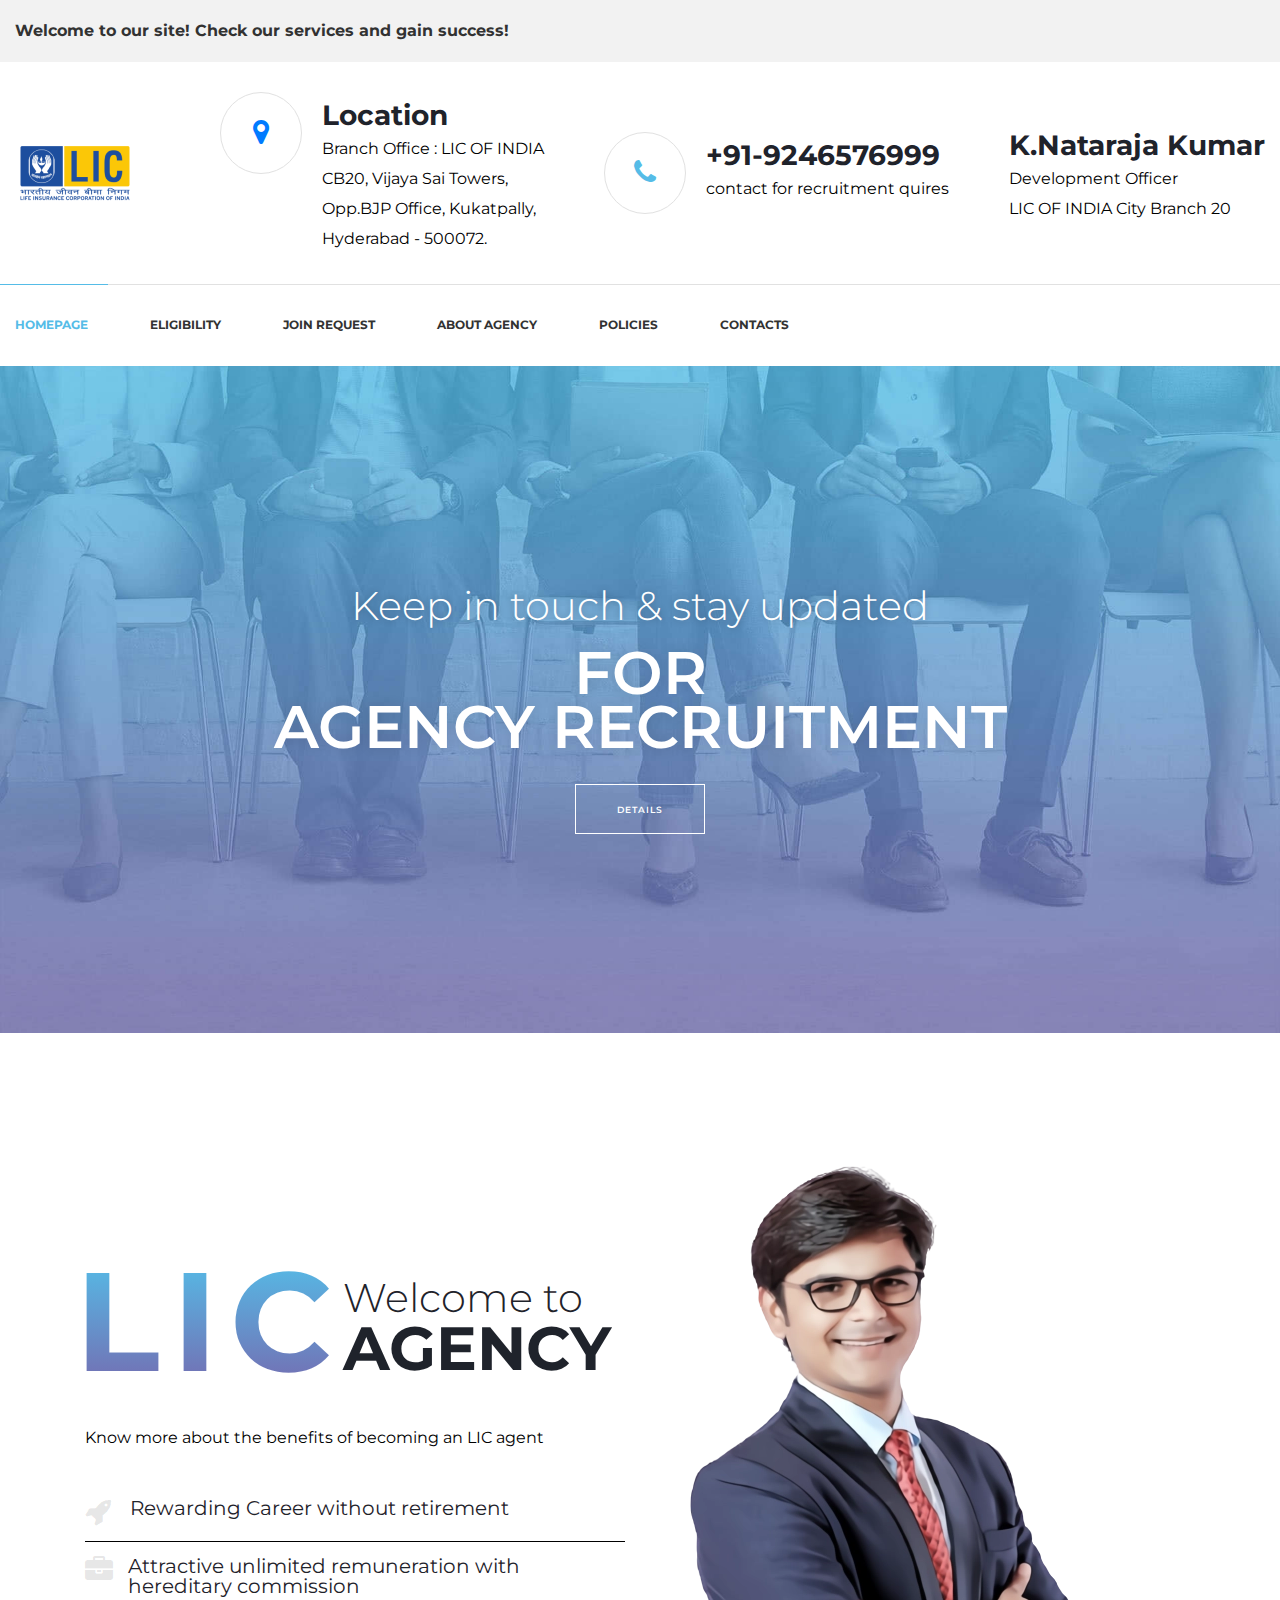
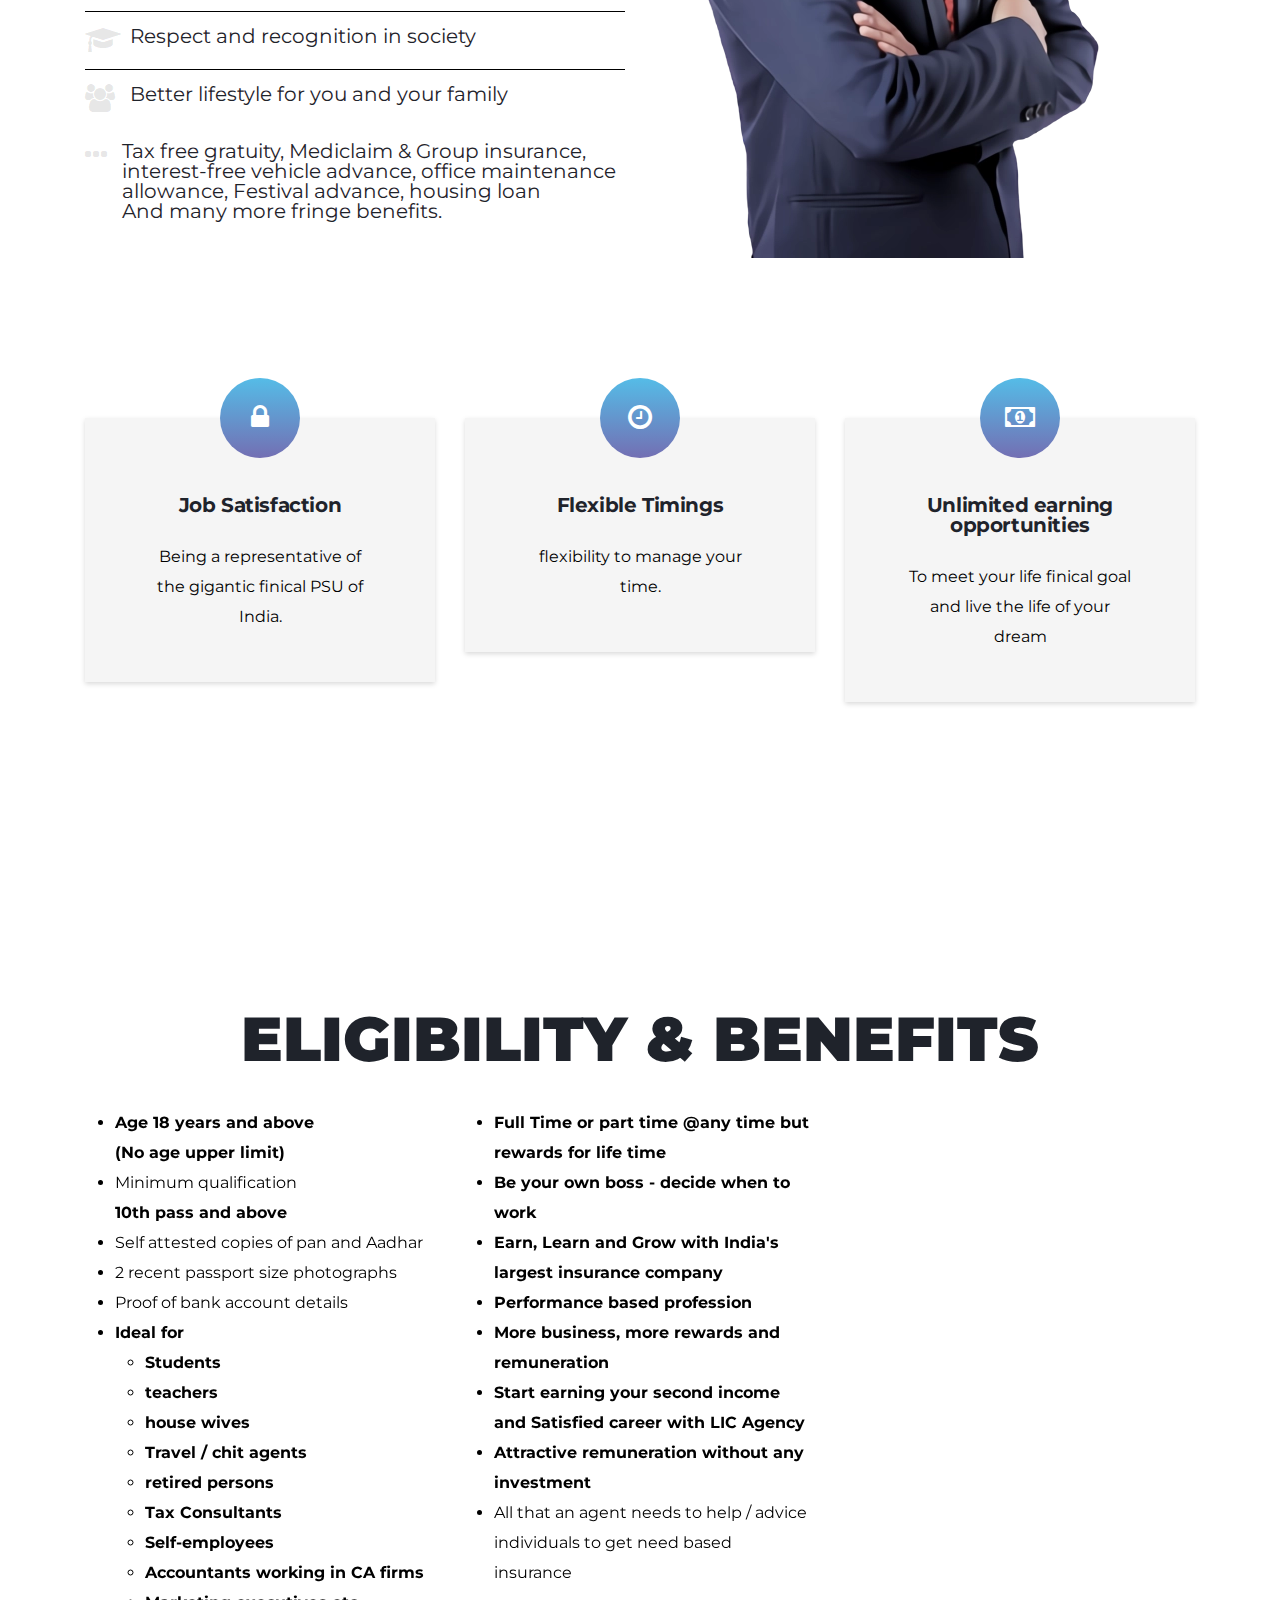
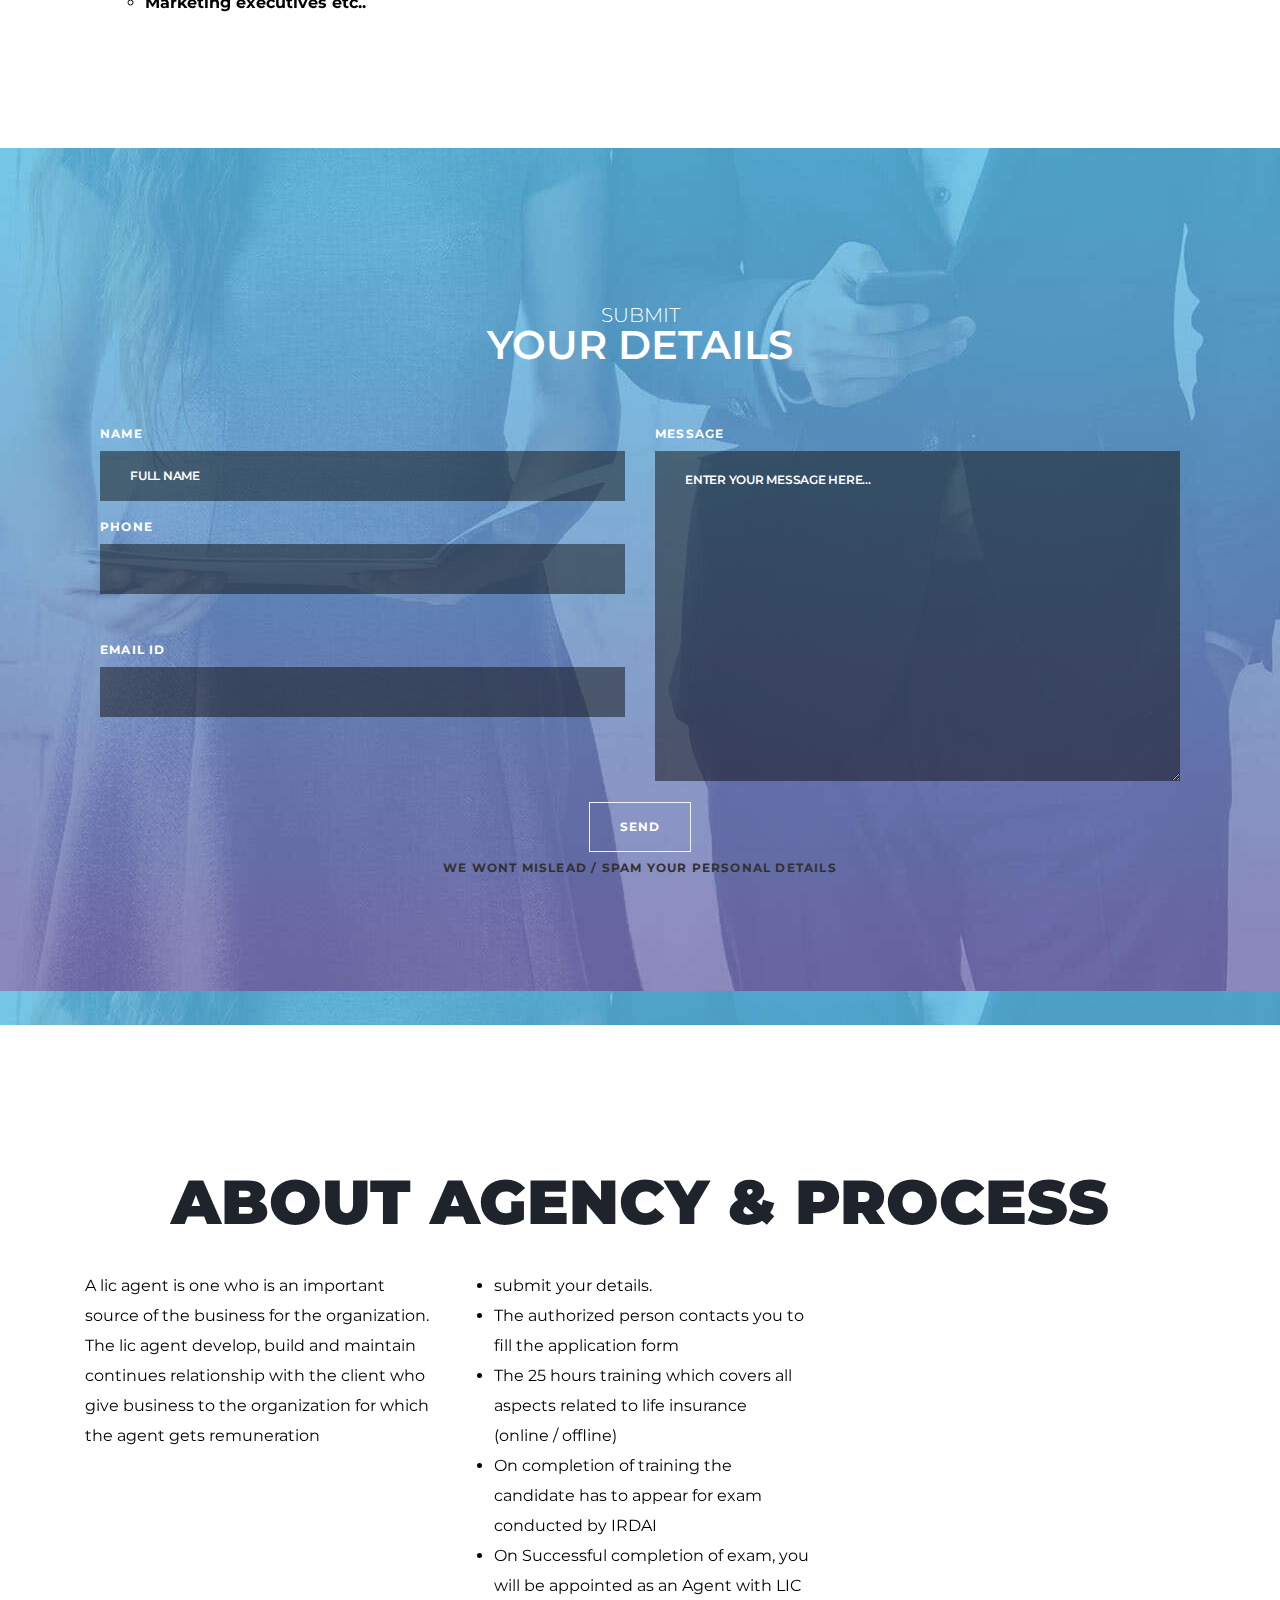
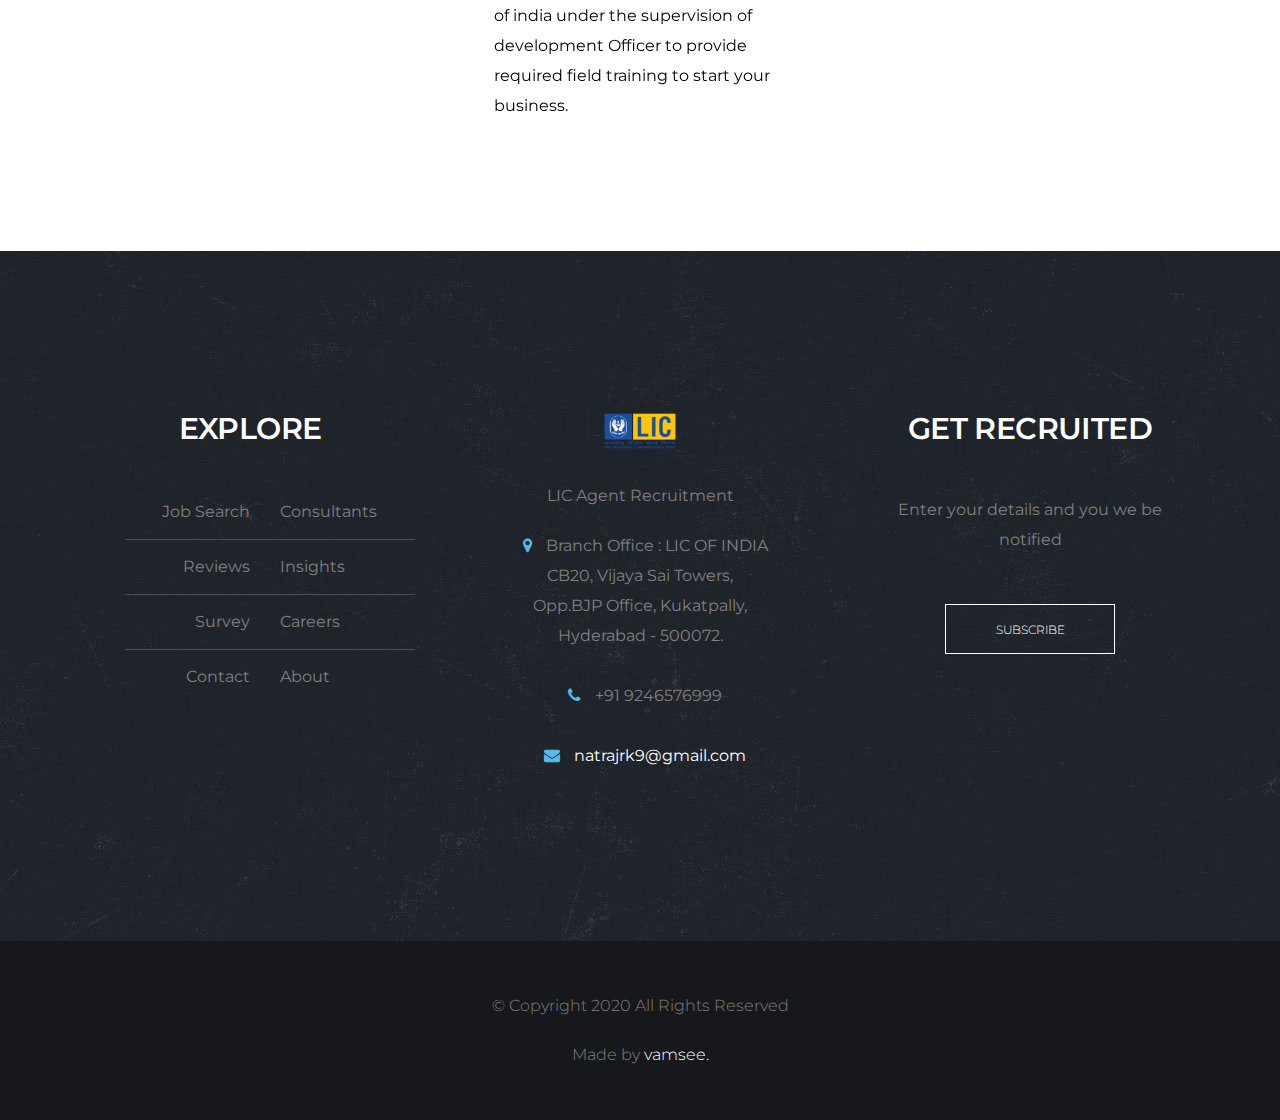
==== commit 3063327c: "SEO: removed rawline fonts, minified CSS and JS" ====
--- a/index.html
+++ b/index.html
@@ -2,50 +2,53 @@
 <html class="no-js">
 
 <head>
-    <!-- Google Analytics -->
-<script>
-(function(i,s,o,g,r,a,m){i['GoogleAnalyticsObject']=r;i[r]=i[r]||function(){
-(i[r].q=i[r].q||[]).push(arguments)},i[r].l=1*new Date();a=s.createElement(o),
-m=s.getElementsByTagName(o)[0];a.async=1;a.src=g;m.parentNode.insertBefore(a,m)
-})(window,document,'script','https://www.google-analytics.com/analytics.js','ga');
-
-ga('create', 'UA-XXXXX-Y', 'auto');
-ga('send', 'pageview');
-</script>
-<!-- End Google Analytics -->
-    <!-- Global site tag (gtag.js) - Google Analytics -->
-<script async src="https://www.googletagmanager.com/gtag/js?id=G-8KTQYVSW32"></script>
-<script>
-  window.dataLayer = window.dataLayer || [];
-  function gtag(){dataLayer.push(arguments);}
-  gtag('js', new Date());
-
-  gtag('config', 'G-8KTQYVSW32');
-</script>
-<!-- Google Analytics -->
-<script>
-window.ga=window.ga||function(){(ga.q=ga.q||[]).push(arguments)};ga.l=+new Date;
-ga('create', 'UA-XXXXX-Y', 'auto');
-ga('send', 'pageview');
-</script>
-<script async src='https://www.google-analytics.com/analytics.js'></script>
-<!-- End Google Analytics -->
+	<!-- Google Analytics -->
+	<script>
+		(function (i, s, o, g, r, a, m) {
+			i['GoogleAnalyticsObject'] = r; i[r] = i[r] || function () {
+				(i[r].q = i[r].q || []).push(arguments)
+			}, i[r].l = 1 * new Date(); a = s.createElement(o),
+				m = s.getElementsByTagName(o)[0]; a.async = 1; a.src = g; m.parentNode.insertBefore(a, m)
+		})(window, document, 'script', 'https://www.google-analytics.com/analytics.js', 'ga');
+
+		ga('create', 'UA-XXXXX-Y', 'auto');
+		ga('send', 'pageview');
+	</script>
+	<!-- End Google Analytics -->
+	<!-- Global site tag (gtag.js) - Google Analytics -->
+	<script async src="https://www.googletagmanager.com/gtag/js?id=G-8KTQYVSW32"></script>
+	<script>
+		window.dataLayer = window.dataLayer || [];
+		function gtag() { dataLayer.push(arguments); }
+		gtag('js', new Date());
+
+		gtag('config', 'G-8KTQYVSW32');
+	</script>
+	<!-- Google Analytics -->
+	<script>
+		window.ga = window.ga || function () { (ga.q = ga.q || []).push(arguments) }; ga.l = +new Date;
+		ga('create', 'UA-XXXXX-Y', 'auto');
+		ga('send', 'pageview');
+	</script>
+	<script async src='https://www.google-analytics.com/analytics.js'></script>
+	<!-- End Google Analytics -->
 	<title>lic agent recruitment knk</title>
 	<meta charset="utf-8">
 	<meta name="keyword" content="lic agent, join lic agent, lic agent recruitment">
 	<meta name="description" content="how to become lic agent">
 	<meta name="author" content="Nataraja Kumar">
-	
+
 	<meta name="google-site-verification" content="ECyWavwUoWQTWkynmaN_fce2bWVfPL-40J4U2aiD34g" />
 	<meta name="viewport" content="width=device-width, initial-scale=1, shrink-to-fit=no">
 
 	<!-- Place favicon.ico and apple-touch-icon.png in the root directory -->
 
-	<link rel="stylesheet" href="css/bootstrap.min.css">
-	<link rel="stylesheet" href="css/animations.css">
-	<link rel="stylesheet" href="css/font-awesome.css">
-	<link rel="stylesheet" href="css/main.css">
-	<script src="js/vendor/modernizr-2.6.2.min.js"></script>
+	<link rel="stylesheet" href="https://stackpath.bootstrapcdn.com/bootstrap/4.4.1/css/bootstrap.min.css"
+		integrity="sha384-Vkoo8x4CGsO3+Hhxv8T/Q5PaXtkKtu6ug5TOeNV6gBiFeWPGFN9MuhOf23Q9Ifjh" crossorigin="anonymous">
+	<link rel="stylesheet" rel="preload" href="css/animations.css">
+	<link rel="stylesheet" rel="preload" href="css/font-awesome.css">
+	<link rel="stylesheet" rel="preload" href="css/main.css">
+
 
 
 </head>
@@ -145,8 +148,8 @@
 												<strong>K.Nataraja Kumar</strong>
 											</h4>
 											<p>
-												 Development Officer
-												<br> LIC OF INDIA  City Branch 20
+												Development Officer
+												<br> LIC OF INDIA City Branch 20
 											</p>
 										</div>
 									</div>
@@ -344,7 +347,8 @@
 			</header>
 
 			<section class="page_slider">
-				<div data-nav="true" data-dots="false"> <!--to add slide arrow use <class=" flexslider">-->
+				<div data-nav="true" data-dots="false">
+					<!--to add slide arrow use <class=" flexslider">-->
 					<ul class="slides">
 						<li class="ds text-center">
 							<img src="images/slide01.jpg" alt="">
@@ -361,7 +365,7 @@
 												<div class="intro_layer" data-animation="fadeInRight">
 													<h2 class="text-uppercase intro_featured_word">
 														For
-														<br> 
+														<br>
 														Agency recruitment
 													</h2>
 												</div>
@@ -453,7 +457,7 @@
 							</div>
 						</div>
 						<div class="col-md-12 col-lg-6 animate" data-animation="slideInRight">
-							<img src="images/person01.png" alt="person01.png">
+							<img src="images/man3.webp" alt="man3.webp">
 						</div>
 					</div>
 				</div>
@@ -512,9 +516,10 @@
 
 							<h5 class="section_header margin_0">
 								<span class=" thin text-uppercase special-heading text-center">
-									<center>Eligibility & Benefits</center> </span>
-							</h5> 
-							
+									<center>Eligibility & Benefits</center>
+								</span>
+							</h5>
+
 							<div class="owl-carousel pt-30" data-responsive-lg="3" data-responsive-md="2"
 								data-responsive-sm="2" data-nav="false" data-dots="false">
 								<ul>
@@ -638,13 +643,13 @@
 										</div>
 										<div class="col-c-mb-60 form-group">
 											<label for="phone">Phone</label><br>
-											<input type="tel" name="phone" class="inp form-control"
-												placeholder="" required><br>
+											<input type="tel" name="phone" class="inp form-control" placeholder=""
+												required><br>
 										</div>
 										<div class="col-c-mb-60 form-group ">
 											<label for="email">Email ID</label><br>
-											<input type="email" name="email" class="inp form-control"
-												placeholder="" required><br>
+											<input type="email" name="email" class="inp form-control" placeholder=""
+												required><br>
 										</div>
 
 										<div class="col-c-mb-60 form-group">
@@ -896,9 +901,9 @@
 					<div class="col-md-12 text-center">
 						<p>&copy; Copyright
 							<span class="copyright_year">2020</span> All Rights Reserved</p>
-							<p>
-								Made by <a href="https://www.vamsee.me">vamsee.</a> 
-							</p>
+						<p>
+							Made by <a href="https://www.vamsee.me">vamsee.</a>
+						</p>
 					</div>
 					<div class="divider-20 d-none d-lg-block"></div>
 				</div>
--- a/css/animations.css
+++ b/css/animations.css
@@ -1,2705 +1,2293 @@
-/*
-==============================================
-CSS3 ANIMATION CHEAT SHEET
-==============================================
-
-Made by Justin Aguilar
-
-www.justinaguilar.com/animations/
-
-Questions, comments, concerns, love letters:
-justin@justinaguilar.com
-==============================================
-*/
-
-/*
-==============================================
-slideDown
-==============================================
-*/
-
-
-.slideDown{
-	animation-name: slideDown;
-	-webkit-animation-name: slideDown;
-
-	animation-duration: 1s;
-	-webkit-animation-duration: 1s;
-
-	animation-timing-function: ease;
-	-webkit-animation-timing-function: ease;
-
-	visibility: visible;
-}
-
+.slideDown {
+  animation-name: slideDown;
+  -webkit-animation-name: slideDown;
+  animation-duration: 1s;
+  -webkit-animation-duration: 1s;
+  animation-timing-function: ease;
+  -webkit-animation-timing-function: ease;
+  visibility: visible;
+}
 @keyframes slideDown {
-	0% {
-		transform: translateY(-100%);
-	}
-	50%{
-		transform: translateY(8%);
-	}
-	65%{
-		transform: translateY(-4%);
-	}
-	80%{
-		transform: translateY(4%);
-	}
-	95%{
-		transform: translateY(-2%);
-	}
-	100% {
-		transform: translateY(0%);
-	}
-}
-
+  0% {
+    transform: translateY(-100%);
+  }
+  50% {
+    transform: translateY(8%);
+  }
+  65% {
+    transform: translateY(-4%);
+  }
+  80% {
+    transform: translateY(4%);
+  }
+  95% {
+    transform: translateY(-2%);
+  }
+  100% {
+    transform: translateY(0);
+  }
+}
 @-webkit-keyframes slideDown {
-	0% {
-		-webkit-transform: translateY(-100%);
-	}
-	50%{
-		-webkit-transform: translateY(8%);
-	}
-	65%{
-		-webkit-transform: translateY(-4%);
-	}
-	80%{
-		-webkit-transform: translateY(4%);
-	}
-	95%{
-		-webkit-transform: translateY(-2%);
-	}
-	100% {
-		-webkit-transform: translateY(0%);
-	}
-}
-
-/*
-==============================================
-slideUp
-==============================================
-*/
-
-
-.slideUp{
-	animation-name: slideUp;
-	-webkit-animation-name: slideUp;
-
-	animation-duration: 1s;
-	-webkit-animation-duration: 1s;
-
-	animation-timing-function: ease;
-	-webkit-animation-timing-function: ease;
-
-	visibility: visible;
-}
-
+  0% {
+    -webkit-transform: translateY(-100%);
+  }
+  50% {
+    -webkit-transform: translateY(8%);
+  }
+  65% {
+    -webkit-transform: translateY(-4%);
+  }
+  80% {
+    -webkit-transform: translateY(4%);
+  }
+  95% {
+    -webkit-transform: translateY(-2%);
+  }
+  100% {
+    -webkit-transform: translateY(0);
+  }
+}
+.slideUp {
+  animation-name: slideUp;
+  -webkit-animation-name: slideUp;
+  animation-duration: 1s;
+  -webkit-animation-duration: 1s;
+  animation-timing-function: ease;
+  -webkit-animation-timing-function: ease;
+  visibility: visible;
+}
 @keyframes slideUp {
-	0% {
-		transform: translateY(100%);
-	}
-	50%{
-		transform: translateY(-8%);
-	}
-	65%{
-		transform: translateY(4%);
-	}
-	80%{
-		transform: translateY(-4%);
-	}
-	95%{
-		transform: translateY(2%);
-	}
-	100% {
-		transform: translateY(0%);
-	}
-}
-
+  0% {
+    transform: translateY(100%);
+  }
+  50% {
+    transform: translateY(-8%);
+  }
+  65% {
+    transform: translateY(4%);
+  }
+  80% {
+    transform: translateY(-4%);
+  }
+  95% {
+    transform: translateY(2%);
+  }
+  100% {
+    transform: translateY(0);
+  }
+}
 @-webkit-keyframes slideUp {
-	0% {
-		-webkit-transform: translateY(100%);
-	}
-	50%{
-		-webkit-transform: translateY(-8%);
-	}
-	65%{
-		-webkit-transform: translateY(4%);
-	}
-	80%{
-		-webkit-transform: translateY(-4%);
-	}
-	95%{
-		-webkit-transform: translateY(2%);
-	}
-	100% {
-		-webkit-transform: translateY(0%);
-	}
-}
-
-/*
-==============================================
-slideLeft
-==============================================
-*/
-
-
-.slideLeft{
-	animation-name: slideLeft;
-	-webkit-animation-name: slideLeft;
-
-	animation-duration: 1s;
-	-webkit-animation-duration: 1s;
-
-	animation-timing-function: ease-in-out;
-	-webkit-animation-timing-function: ease-in-out;
-
-	visibility: visible;
-}
-
+  0% {
+    -webkit-transform: translateY(100%);
+  }
+  50% {
+    -webkit-transform: translateY(-8%);
+  }
+  65% {
+    -webkit-transform: translateY(4%);
+  }
+  80% {
+    -webkit-transform: translateY(-4%);
+  }
+  95% {
+    -webkit-transform: translateY(2%);
+  }
+  100% {
+    -webkit-transform: translateY(0);
+  }
+}
+.slideLeft {
+  animation-name: slideLeft;
+  -webkit-animation-name: slideLeft;
+  animation-duration: 1s;
+  -webkit-animation-duration: 1s;
+  animation-timing-function: ease-in-out;
+  -webkit-animation-timing-function: ease-in-out;
+  visibility: visible;
+}
 @keyframes slideLeft {
-	0% {
-		transform: translateX(150%);
-	}
-	50%{
-		transform: translateX(-8%);
-	}
-	65%{
-		transform: translateX(4%);
-	}
-	80%{
-		transform: translateX(-4%);
-	}
-	95%{
-		transform: translateX(2%);
-	}
-	100% {
-		transform: translateX(0%);
-	}
-}
-
+  0% {
+    transform: translateX(150%);
+  }
+  50% {
+    transform: translateX(-8%);
+  }
+  65% {
+    transform: translateX(4%);
+  }
+  80% {
+    transform: translateX(-4%);
+  }
+  95% {
+    transform: translateX(2%);
+  }
+  100% {
+    transform: translateX(0);
+  }
+}
 @-webkit-keyframes slideLeft {
-	0% {
-		-webkit-transform: translateX(150%);
-	}
-	50%{
-		-webkit-transform: translateX(-8%);
-	}
-	65%{
-		-webkit-transform: translateX(4%);
-	}
-	80%{
-		-webkit-transform: translateX(-4%);
-	}
-	95%{
-		-webkit-transform: translateX(2%);
-	}
-	100% {
-		-webkit-transform: translateX(0%);
-	}
-}
-
-/*
-==============================================
-slideRight
-==============================================
-*/
-
-
-.slideRight{
-	animation-name: slideRight;
-	-webkit-animation-name: slideRight;
-
-	animation-duration: 1s;
-	-webkit-animation-duration: 1s;
-
-	animation-timing-function: ease-in-out;
-	-webkit-animation-timing-function: ease-in-out;
-
-	visibility: visible;
-}
-
+  0% {
+    -webkit-transform: translateX(150%);
+  }
+  50% {
+    -webkit-transform: translateX(-8%);
+  }
+  65% {
+    -webkit-transform: translateX(4%);
+  }
+  80% {
+    -webkit-transform: translateX(-4%);
+  }
+  95% {
+    -webkit-transform: translateX(2%);
+  }
+  100% {
+    -webkit-transform: translateX(0);
+  }
+}
+.slideRight {
+  animation-name: slideRight;
+  -webkit-animation-name: slideRight;
+  animation-duration: 1s;
+  -webkit-animation-duration: 1s;
+  animation-timing-function: ease-in-out;
+  -webkit-animation-timing-function: ease-in-out;
+  visibility: visible;
+}
 @keyframes slideRight {
-	0% {
-		transform: translateX(-150%);
-	}
-	50%{
-		transform: translateX(8%);
-	}
-	65%{
-		transform: translateX(-4%);
-	}
-	80%{
-		transform: translateX(4%);
-	}
-	95%{
-		transform: translateX(-2%);
-	}
-	100% {
-		transform: translateX(0%);
-	}
-}
-
+  0% {
+    transform: translateX(-150%);
+  }
+  50% {
+    transform: translateX(8%);
+  }
+  65% {
+    transform: translateX(-4%);
+  }
+  80% {
+    transform: translateX(4%);
+  }
+  95% {
+    transform: translateX(-2%);
+  }
+  100% {
+    transform: translateX(0);
+  }
+}
 @-webkit-keyframes slideRight {
-	0% {
-		-webkit-transform: translateX(-150%);
-	}
-	50%{
-		-webkit-transform: translateX(8%);
-	}
-	65%{
-		-webkit-transform: translateX(-4%);
-	}
-	80%{
-		-webkit-transform: translateX(4%);
-	}
-	95%{
-		-webkit-transform: translateX(-2%);
-	}
-	100% {
-		-webkit-transform: translateX(0%);
-	}
-}
-
-/*
-==============================================
-slideExpandUp
-==============================================
-*/
-
-
-.slideExpandUp{
-	animation-name: slideExpandUp;
-	-webkit-animation-name: slideExpandUp;
-
-	animation-duration: 1.6s;
-	-webkit-animation-duration: 1.6s;
-
-	animation-timing-function: ease-out;
-	-webkit-animation-timing-function: ease -out;
-
-	visibility: visible;
-}
-
+  0% {
+    -webkit-transform: translateX(-150%);
+  }
+  50% {
+    -webkit-transform: translateX(8%);
+  }
+  65% {
+    -webkit-transform: translateX(-4%);
+  }
+  80% {
+    -webkit-transform: translateX(4%);
+  }
+  95% {
+    -webkit-transform: translateX(-2%);
+  }
+  100% {
+    -webkit-transform: translateX(0);
+  }
+}
+.slideExpandUp {
+  animation-name: slideExpandUp;
+  -webkit-animation-name: slideExpandUp;
+  animation-duration: 1.6s;
+  -webkit-animation-duration: 1.6s;
+  animation-timing-function: ease-out;
+  -webkit-animation-timing-function: ease -out;
+  visibility: visible;
+}
 @keyframes slideExpandUp {
-	0% {
-		transform: translateY(100%) scaleX(0.5);
-	}
-	30%{
-		transform: translateY(-8%) scaleX(0.5);
-	}
-	40%{
-		transform: translateY(2%) scaleX(0.5);
-	}
-	50%{
-		transform: translateY(0%) scaleX(1.1);
-	}
-	60%{
-		transform: translateY(0%) scaleX(0.9);
-	}
-	70% {
-		transform: translateY(0%) scaleX(1.05);
-	}
-	80%{
-		transform: translateY(0%) scaleX(0.95);
-	}
-	90% {
-		transform: translateY(0%) scaleX(1.02);
-	}
-	100%{
-		transform: translateY(0%) scaleX(1);
-	}
-}
-
+  0% {
+    transform: translateY(100%) scaleX(0.5);
+  }
+  30% {
+    transform: translateY(-8%) scaleX(0.5);
+  }
+  40% {
+    transform: translateY(2%) scaleX(0.5);
+  }
+  50% {
+    transform: translateY(0) scaleX(1.1);
+  }
+  60% {
+    transform: translateY(0) scaleX(0.9);
+  }
+  70% {
+    transform: translateY(0) scaleX(1.05);
+  }
+  80% {
+    transform: translateY(0) scaleX(0.95);
+  }
+  90% {
+    transform: translateY(0) scaleX(1.02);
+  }
+  100% {
+    transform: translateY(0) scaleX(1);
+  }
+}
 @-webkit-keyframes slideExpandUp {
-	0% {
-		-webkit-transform: translateY(100%) scaleX(0.5);
-	}
-	30%{
-		-webkit-transform: translateY(-8%) scaleX(0.5);
-	}
-	40%{
-		-webkit-transform: translateY(2%) scaleX(0.5);
-	}
-	50%{
-		-webkit-transform: translateY(0%) scaleX(1.1);
-	}
-	60%{
-		-webkit-transform: translateY(0%) scaleX(0.9);
-	}
-	70% {
-		-webkit-transform: translateY(0%) scaleX(1.05);
-	}
-	80%{
-		-webkit-transform: translateY(0%) scaleX(0.95);
-	}
-	90% {
-		-webkit-transform: translateY(0%) scaleX(1.02);
-	}
-	100%{
-		-webkit-transform: translateY(0%) scaleX(1);
-	}
-}
-
-/*
-==============================================
-expandUp
-==============================================
-*/
-
-
-.expandUp{
-	animation-name: expandUp;
-	-webkit-animation-name: expandUp;
-
-	animation-duration: 0.7s;
-	-webkit-animation-duration: 0.7s;
-
-	animation-timing-function: ease;
-	-webkit-animation-timing-function: ease;
-
-	visibility: visible;
-}
-
+  0% {
+    -webkit-transform: translateY(100%) scaleX(0.5);
+  }
+  30% {
+    -webkit-transform: translateY(-8%) scaleX(0.5);
+  }
+  40% {
+    -webkit-transform: translateY(2%) scaleX(0.5);
+  }
+  50% {
+    -webkit-transform: translateY(0) scaleX(1.1);
+  }
+  60% {
+    -webkit-transform: translateY(0) scaleX(0.9);
+  }
+  70% {
+    -webkit-transform: translateY(0) scaleX(1.05);
+  }
+  80% {
+    -webkit-transform: translateY(0) scaleX(0.95);
+  }
+  90% {
+    -webkit-transform: translateY(0) scaleX(1.02);
+  }
+  100% {
+    -webkit-transform: translateY(0) scaleX(1);
+  }
+}
+.expandUp {
+  animation-name: expandUp;
+  -webkit-animation-name: expandUp;
+  animation-duration: 0.7s;
+  -webkit-animation-duration: 0.7s;
+  animation-timing-function: ease;
+  -webkit-animation-timing-function: ease;
+  visibility: visible;
+}
 @keyframes expandUp {
-	0% {
-		transform: translateY(100%) scale(0.6) scaleY(0.5);
-	}
-	60%{
-		transform: translateY(-7%) scaleY(1.12);
-	}
-	75%{
-		transform: translateY(3%);
-	}
-	100% {
-		transform: translateY(0%) scale(1) scaleY(1);
-	}
-}
-
+  0% {
+    transform: translateY(100%) scale(0.6) scaleY(0.5);
+  }
+  60% {
+    transform: translateY(-7%) scaleY(1.12);
+  }
+  75% {
+    transform: translateY(3%);
+  }
+  100% {
+    transform: translateY(0) scale(1) scaleY(1);
+  }
+}
 @-webkit-keyframes expandUp {
-	0% {
-		-webkit-transform: translateY(100%) scale(0.6) scaleY(0.5);
-	}
-	60%{
-		-webkit-transform: translateY(-7%) scaleY(1.12);
-	}
-	75%{
-		-webkit-transform: translateY(3%);
-	}
-	100% {
-		-webkit-transform: translateY(0%) scale(1) scaleY(1);
-	}
-}
-
-/*
-==============================================
-fadeIn
-==============================================
-*/
-
+  0% {
+    -webkit-transform: translateY(100%) scale(0.6) scaleY(0.5);
+  }
+  60% {
+    -webkit-transform: translateY(-7%) scaleY(1.12);
+  }
+  75% {
+    -webkit-transform: translateY(3%);
+  }
+  100% {
+    -webkit-transform: translateY(0) scale(1) scaleY(1);
+  }
+}
 .fadeIn {
-	animation-name: fadeIn;
-	-webkit-animation-name: fadeIn;
-
-	animation-duration: 1.5s;
-	-webkit-animation-duration: 1.5s;
-
-	animation-timing-function: ease-in-out;
-	-webkit-animation-timing-function: ease-in-out;
-
-	visibility: visible;
-}
-
+  animation-name: fadeIn;
+  -webkit-animation-name: fadeIn;
+  animation-duration: 1.5s;
+  -webkit-animation-duration: 1.5s;
+  animation-timing-function: ease-in-out;
+  -webkit-animation-timing-function: ease-in-out;
+  visibility: visible;
+}
 @keyframes fadeIn {
-	0% {
-		transform: scale(0);
-		opacity: 0.0;
-	}
-	60% {
-		transform: scale(1.1);
-	}
-	80% {
-		transform: scale(0.9);
-		opacity: 1;
-	}
-	100% {
-		transform: scale(1);
-		opacity: 1;
-	}
-}
-
+  0% {
+    transform: scale(0);
+    opacity: 0;
+  }
+  60% {
+    transform: scale(1.1);
+  }
+  80% {
+    transform: scale(0.9);
+    opacity: 1;
+  }
+  100% {
+    transform: scale(1);
+    opacity: 1;
+  }
+}
 @-webkit-keyframes fadeIn {
-	0% {
-		-webkit-transform: scale(0);
-		opacity: 0.0;
-	}
-	60% {
-		-webkit-transform: scale(1.1);
-	}
-	80% {
-		-webkit-transform: scale(0.9);
-		opacity: 1;
-	}
-	100% {
-		-webkit-transform: scale(1);
-		opacity: 1;
-	}
-}
-
-/*
-==============================================
-expandOpen
-==============================================
-*/
-
-
-.expandOpen{
-	animation-name: expandOpen;
-	-webkit-animation-name: expandOpen;
-
-	animation-duration: 1.2s;
-	-webkit-animation-duration: 1.2s;
-
-	animation-timing-function: ease-out;
-	-webkit-animation-timing-function: ease-out;
-
-	visibility: visible;
-}
-
+  0% {
+    -webkit-transform: scale(0);
+    opacity: 0;
+  }
+  60% {
+    -webkit-transform: scale(1.1);
+  }
+  80% {
+    -webkit-transform: scale(0.9);
+    opacity: 1;
+  }
+  100% {
+    -webkit-transform: scale(1);
+    opacity: 1;
+  }
+}
+.expandOpen {
+  animation-name: expandOpen;
+  -webkit-animation-name: expandOpen;
+  animation-duration: 1.2s;
+  -webkit-animation-duration: 1.2s;
+  animation-timing-function: ease-out;
+  -webkit-animation-timing-function: ease-out;
+  visibility: visible;
+}
 @keyframes expandOpen {
-	0% {
-		transform: scale(1.8);
-	}
-	50% {
-		transform: scale(0.95);
-	}
-	80% {
-		transform: scale(1.05);
-	}
-	90% {
-		transform: scale(0.98);
-	}
-	100% {
-		transform: scale(1);
-	}
-}
-
+  0% {
+    transform: scale(1.8);
+  }
+  50% {
+    transform: scale(0.95);
+  }
+  80% {
+    transform: scale(1.05);
+  }
+  90% {
+    transform: scale(0.98);
+  }
+  100% {
+    transform: scale(1);
+  }
+}
 @-webkit-keyframes expandOpen {
-	0% {
-		-webkit-transform: scale(1.8);
-	}
-	50% {
-		-webkit-transform: scale(0.95);
-	}
-	80% {
-		-webkit-transform: scale(1.05);
-	}
-	90% {
-		-webkit-transform: scale(0.98);
-	}
-	100% {
-		-webkit-transform: scale(1);
-	}	
-}
-
-/*
-==============================================
-bigEntrance
-==============================================
-*/
-
-
-.bigEntrance{
-	animation-name: bigEntrance;
-	-webkit-animation-name: bigEntrance;
-
-	animation-duration: 1.6s;
-	-webkit-animation-duration: 1.6s;
-
-	animation-timing-function: ease-out;
-	-webkit-animation-timing-function: ease-out;
-
-	visibility: visible;
-}
-
+  0% {
+    -webkit-transform: scale(1.8);
+  }
+  50% {
+    -webkit-transform: scale(0.95);
+  }
+  80% {
+    -webkit-transform: scale(1.05);
+  }
+  90% {
+    -webkit-transform: scale(0.98);
+  }
+  100% {
+    -webkit-transform: scale(1);
+  }
+}
+.bigEntrance {
+  animation-name: bigEntrance;
+  -webkit-animation-name: bigEntrance;
+  animation-duration: 1.6s;
+  -webkit-animation-duration: 1.6s;
+  animation-timing-function: ease-out;
+  -webkit-animation-timing-function: ease-out;
+  visibility: visible;
+}
 @keyframes bigEntrance {
-	0% {
-		transform: scale(0.3) rotate(6deg) translateX(-30%) translateY(30%);
-		opacity: 0.2;
-	}
-	30% {
-		transform: scale(1.03) rotate(-2deg) translateX(2%) translateY(-2%);
-		opacity: 1;
-	}
-	45% {
-		transform: scale(0.98) rotate(1deg) translateX(0%) translateY(0%);
-		opacity: 1;
-	}
-	60% {
-		transform: scale(1.01) rotate(-1deg) translateX(0%) translateY(0%);
-		opacity: 1;
-	}
-	75% {
-		transform: scale(0.99) rotate(1deg) translateX(0%) translateY(0%);
-		opacity: 1;
-	}
-	90% {
-		transform: scale(1.01) rotate(0deg) translateX(0%) translateY(0%);
-		opacity: 1;
-	}
-	100% {
-		transform: scale(1) rotate(0deg) translateX(0%) translateY(0%);
-		opacity: 1;
-	}
-}
-
+  0% {
+    transform: scale(0.3) rotate(6deg) translateX(-30%) translateY(30%);
+    opacity: 0.2;
+  }
+  30% {
+    transform: scale(1.03) rotate(-2deg) translateX(2%) translateY(-2%);
+    opacity: 1;
+  }
+  45% {
+    transform: scale(0.98) rotate(1deg) translateX(0) translateY(0);
+    opacity: 1;
+  }
+  60% {
+    transform: scale(1.01) rotate(-1deg) translateX(0) translateY(0);
+    opacity: 1;
+  }
+  75% {
+    transform: scale(0.99) rotate(1deg) translateX(0) translateY(0);
+    opacity: 1;
+  }
+  90% {
+    transform: scale(1.01) rotate(0) translateX(0) translateY(0);
+    opacity: 1;
+  }
+  100% {
+    transform: scale(1) rotate(0) translateX(0) translateY(0);
+    opacity: 1;
+  }
+}
 @-webkit-keyframes bigEntrance {
-	0% {
-		-webkit-transform: scale(0.3) rotate(6deg) translateX(-30%) translateY(30%);
-		opacity: 0.2;
-	}
-	30% {
-		-webkit-transform: scale(1.03) rotate(-2deg) translateX(2%) translateY(-2%);
-		opacity: 1;
-	}
-	45% {
-		-webkit-transform: scale(0.98) rotate(1deg) translateX(0%) translateY(0%);
-		opacity: 1;
-	}
-	60% {
-		-webkit-transform: scale(1.01) rotate(-1deg) translateX(0%) translateY(0%);
-		opacity: 1;
-	}
-	75% {
-		-webkit-transform: scale(0.99) rotate(1deg) translateX(0%) translateY(0%);
-		opacity: 1;
-	}
-	90% {
-		-webkit-transform: scale(1.01) rotate(0deg) translateX(0%) translateY(0%);
-		opacity: 1;
-	}
-	100% {
-		-webkit-transform: scale(1) rotate(0deg) translateX(0%) translateY(0%);
-		opacity: 1;
-	}
-}
-
-/*
-==============================================
-hatch
-==============================================
-*/
-
-.hatch{
-	animation-name: hatch;
-	-webkit-animation-name: hatch;
-
-	animation-duration: 2s;
-	-webkit-animation-duration: 2s;
-
-	animation-timing-function: ease-in-out;
-	-webkit-animation-timing-function: ease-in-out;
-
-	transform-origin: 50% 100%;
-	-ms-transform-origin: 50% 100%;
-	-webkit-transform-origin: 50% 100%; 
-
-	visibility: visible;
-}
-
+  0% {
+    -webkit-transform: scale(0.3) rotate(6deg) translateX(-30%) translateY(30%);
+    opacity: 0.2;
+  }
+  30% {
+    -webkit-transform: scale(1.03) rotate(-2deg) translateX(2%) translateY(-2%);
+    opacity: 1;
+  }
+  45% {
+    -webkit-transform: scale(0.98) rotate(1deg) translateX(0) translateY(0);
+    opacity: 1;
+  }
+  60% {
+    -webkit-transform: scale(1.01) rotate(-1deg) translateX(0) translateY(0);
+    opacity: 1;
+  }
+  75% {
+    -webkit-transform: scale(0.99) rotate(1deg) translateX(0) translateY(0);
+    opacity: 1;
+  }
+  90% {
+    -webkit-transform: scale(1.01) rotate(0) translateX(0) translateY(0);
+    opacity: 1;
+  }
+  100% {
+    -webkit-transform: scale(1) rotate(0) translateX(0) translateY(0);
+    opacity: 1;
+  }
+}
+.hatch {
+  animation-name: hatch;
+  -webkit-animation-name: hatch;
+  animation-duration: 2s;
+  -webkit-animation-duration: 2s;
+  animation-timing-function: ease-in-out;
+  -webkit-animation-timing-function: ease-in-out;
+  transform-origin: 50% 100%;
+  -ms-transform-origin: 50% 100%;
+  -webkit-transform-origin: 50% 100%;
+  visibility: visible;
+}
 @keyframes hatch {
-	0% {
-		transform: rotate(0deg) scaleY(0.6);
-	}
-	20% {
-		transform: rotate(-2deg) scaleY(1.05);
-	}
-	35% {
-		transform: rotate(2deg) scaleY(1);
-	}
-	50% {
-		transform: rotate(-2deg);
-	}
-	65% {
-		transform: rotate(1deg);
-	}
-	80% {
-		transform: rotate(-1deg);
-	}
-	100% {
-		transform: rotate(0deg);
-	}					
-}
-
+  0% {
+    transform: rotate(0) scaleY(0.6);
+  }
+  20% {
+    transform: rotate(-2deg) scaleY(1.05);
+  }
+  35% {
+    transform: rotate(2deg) scaleY(1);
+  }
+  50% {
+    transform: rotate(-2deg);
+  }
+  65% {
+    transform: rotate(1deg);
+  }
+  80% {
+    transform: rotate(-1deg);
+  }
+  100% {
+    transform: rotate(0);
+  }
+}
 @-webkit-keyframes hatch {
-	0% {
-		-webkit-transform: rotate(0deg) scaleY(0.6);
-	}
-	20% {
-		-webkit-transform: rotate(-2deg) scaleY(1.05);
-	}
-	35% {
-		-webkit-transform: rotate(2deg) scaleY(1);
-	}
-	50% {
-		-webkit-transform: rotate(-2deg);
-	}
-	65% {
-		-webkit-transform: rotate(1deg);
-	}
-	80% {
-		-webkit-transform: rotate(-1deg);
-	}
-	100% {
-		-webkit-transform: rotate(0deg);
-	}
-}
-
-
-/*
-==============================================
-bounce
-==============================================
-*/
-
-
-.bounce{
-	animation-name: bounce;
-	-webkit-animation-name: bounce;
-
-	animation-duration: 1.6s;
-	-webkit-animation-duration: 1.6s;
-
-	animation-timing-function: ease;
-	-webkit-animation-timing-function: ease;
-
-	transform-origin: 50% 100%;
-	-ms-transform-origin: 50% 100%;
-	-webkit-transform-origin: 50% 100%; 
-}
-
+  0% {
+    -webkit-transform: rotate(0) scaleY(0.6);
+  }
+  20% {
+    -webkit-transform: rotate(-2deg) scaleY(1.05);
+  }
+  35% {
+    -webkit-transform: rotate(2deg) scaleY(1);
+  }
+  50% {
+    -webkit-transform: rotate(-2deg);
+  }
+  65% {
+    -webkit-transform: rotate(1deg);
+  }
+  80% {
+    -webkit-transform: rotate(-1deg);
+  }
+  100% {
+    -webkit-transform: rotate(0);
+  }
+}
+.bounce {
+  animation-name: bounce;
+  -webkit-animation-name: bounce;
+  animation-duration: 1.6s;
+  -webkit-animation-duration: 1.6s;
+  animation-timing-function: ease;
+  -webkit-animation-timing-function: ease;
+  transform-origin: 50% 100%;
+  -ms-transform-origin: 50% 100%;
+  -webkit-transform-origin: 50% 100%;
+}
 @keyframes bounce {
-	0% {
-		transform: translateY(0%) scaleY(0.6);
-	}
-	60%{
-		transform: translateY(-100%) scaleY(1.1);
-	}
-	70%{
-		transform: translateY(0%) scaleY(0.95) scaleX(1.05);
-	}
-	80%{
-		transform: translateY(0%) scaleY(1.05) scaleX(1);
-	}
-	90%{
-		transform: translateY(0%) scaleY(0.95) scaleX(1);
-	}
-	100%{
-		transform: translateY(0%) scaleY(1) scaleX(1);
-	}
-}
-
+  0% {
+    transform: translateY(0) scaleY(0.6);
+  }
+  60% {
+    transform: translateY(-100%) scaleY(1.1);
+  }
+  70% {
+    transform: translateY(0) scaleY(0.95) scaleX(1.05);
+  }
+  80% {
+    transform: translateY(0) scaleY(1.05) scaleX(1);
+  }
+  90% {
+    transform: translateY(0) scaleY(0.95) scaleX(1);
+  }
+  100% {
+    transform: translateY(0) scaleY(1) scaleX(1);
+  }
+}
 @-webkit-keyframes bounce {
-	0% {
-		-webkit-transform: translateY(0%) scaleY(0.6);
-	}
-	60%{
-		-webkit-transform: translateY(-100%) scaleY(1.1);
-	}
-	70%{
-		-webkit-transform: translateY(0%) scaleY(0.95) scaleX(1.05);
-	}
-	80%{
-		-webkit-transform: translateY(0%) scaleY(1.05) scaleX(1);
-	}
-	90%{
-		-webkit-transform: translateY(0%) scaleY(0.95) scaleX(1);
-	}
-	100%{
-		-webkit-transform: translateY(0%) scaleY(1) scaleX(1);
-	}
-}
-
-
-/*
-==============================================
-pulse
-==============================================
-*/
-
-.pulse{
-	animation-name: pulse;
-	-webkit-animation-name: pulse;
-
-	animation-duration: 1.5s;
-	-webkit-animation-duration: 1.5s;
-
-	animation-iteration-count: infinite;
-	-webkit-animation-iteration-count: infinite;
-}
-
+  0% {
+    -webkit-transform: translateY(0) scaleY(0.6);
+  }
+  60% {
+    -webkit-transform: translateY(-100%) scaleY(1.1);
+  }
+  70% {
+    -webkit-transform: translateY(0) scaleY(0.95) scaleX(1.05);
+  }
+  80% {
+    -webkit-transform: translateY(0) scaleY(1.05) scaleX(1);
+  }
+  90% {
+    -webkit-transform: translateY(0) scaleY(0.95) scaleX(1);
+  }
+  100% {
+    -webkit-transform: translateY(0) scaleY(1) scaleX(1);
+  }
+}
+.pulse {
+  animation-name: pulse;
+  -webkit-animation-name: pulse;
+  animation-duration: 1.5s;
+  -webkit-animation-duration: 1.5s;
+  animation-iteration-count: infinite;
+  -webkit-animation-iteration-count: infinite;
+}
 @keyframes pulse {
-	0% {
-		transform: scale(0.95);
-		opacity: 0.7;
-	}
-	50% {
-		transform: scale(1);
-		opacity: 1;
-	}
-	100% {
-		transform: scale(0.95);
-		opacity: 0.7;
-	}
-}
-
+  0% {
+    transform: scale(0.95);
+    opacity: 0.7;
+  }
+  50% {
+    transform: scale(1);
+    opacity: 1;
+  }
+  100% {
+    transform: scale(0.95);
+    opacity: 0.7;
+  }
+}
 @-webkit-keyframes pulse {
-	0% {
-		-webkit-transform: scale(0.95);
-		opacity: 0.7;
-	}
-	50% {
-		-webkit-transform: scale(1);
-		opacity: 1;
-	}
-	100% {
-		-webkit-transform: scale(0.95);
-		opacity: 0.7;
-	}
-}
-
-/*
-==============================================
-floating
-==============================================
-*/
-
-.floating{
-	animation-name: floating;
-	-webkit-animation-name: floating;
-
-	animation-duration: 1.5s;
-	-webkit-animation-duration: 1.5s;
-
-	animation-iteration-count: infinite;
-	-webkit-animation-iteration-count: infinite;
-}
-
+  0% {
+    -webkit-transform: scale(0.95);
+    opacity: 0.7;
+  }
+  50% {
+    -webkit-transform: scale(1);
+    opacity: 1;
+  }
+  100% {
+    -webkit-transform: scale(0.95);
+    opacity: 0.7;
+  }
+}
+.floating {
+  animation-name: floating;
+  -webkit-animation-name: floating;
+  animation-duration: 1.5s;
+  -webkit-animation-duration: 1.5s;
+  animation-iteration-count: infinite;
+  -webkit-animation-iteration-count: infinite;
+}
 @keyframes floating {
-	0% {
-		transform: translateY(0%);
-	}
-	50% {
-		transform: translateY(8%);
-	}
-	100% {
-		transform: translateY(0%);
-	}
-}
-
+  0% {
+    transform: translateY(0);
+  }
+  50% {
+    transform: translateY(8%);
+  }
+  100% {
+    transform: translateY(0);
+  }
+}
 @-webkit-keyframes floating {
-	0% {
-		-webkit-transform: translateY(0%);
-	}
-	50% {
-		-webkit-transform: translateY(8%);
-	}
-	100% {
-		-webkit-transform: translateY(0%);
-	}
-}
-
-/*
-==============================================
-tossing
-==============================================
-*/
-
-.tossing{
-	animation-name: tossing;
-	-webkit-animation-name: tossing;
-
-	animation-duration: 2.5s;
-	-webkit-animation-duration: 2.5s;
-
-	animation-iteration-count: infinite;
-	-webkit-animation-iteration-count: infinite;
-}
-
+  0% {
+    -webkit-transform: translateY(0);
+  }
+  50% {
+    -webkit-transform: translateY(8%);
+  }
+  100% {
+    -webkit-transform: translateY(0);
+  }
+}
+.tossing {
+  animation-name: tossing;
+  -webkit-animation-name: tossing;
+  animation-duration: 2.5s;
+  -webkit-animation-duration: 2.5s;
+  animation-iteration-count: infinite;
+  -webkit-animation-iteration-count: infinite;
+}
 @keyframes tossing {
-	0% {
-		transform: rotate(-4deg);
-	}
-	50% {
-		transform: rotate(4deg);
-	}
-	100% {
-		transform: rotate(-4deg);
-	}		
-}
-
+  0% {
+    transform: rotate(-4deg);
+  }
+  50% {
+    transform: rotate(4deg);
+  }
+  100% {
+    transform: rotate(-4deg);
+  }
+}
 @-webkit-keyframes tossing {
-	0% {
-		-webkit-transform: rotate(-4deg);
-	}
-	50% {
-		-webkit-transform: rotate(4deg);
-	}
-	100% {
-		-webkit-transform: rotate(-4deg);
-	}
-}
-
-/*
-==============================================
-pullUp
-==============================================
-*/
-
-.pullUp{
-	animation-name: pullUp;
-	-webkit-animation-name: pullUp;
-
-	animation-duration: 1.1s;
-	-webkit-animation-duration: 1.1s;
-
-	animation-timing-function: ease-out;
-	-webkit-animation-timing-function: ease-out;
-
-	transform-origin: 50% 100%;
-	-ms-transform-origin: 50% 100%;
-	-webkit-transform-origin: 50% 100%; 
-}
-
+  0% {
+    -webkit-transform: rotate(-4deg);
+  }
+  50% {
+    -webkit-transform: rotate(4deg);
+  }
+  100% {
+    -webkit-transform: rotate(-4deg);
+  }
+}
+.pullUp {
+  animation-name: pullUp;
+  -webkit-animation-name: pullUp;
+  animation-duration: 1.1s;
+  -webkit-animation-duration: 1.1s;
+  animation-timing-function: ease-out;
+  -webkit-animation-timing-function: ease-out;
+  transform-origin: 50% 100%;
+  -ms-transform-origin: 50% 100%;
+  -webkit-transform-origin: 50% 100%;
+}
 @keyframes pullUp {
-	0% {
-		transform: scaleY(0.1);
-	}
-	40% {
-		transform: scaleY(1.02);
-	}
-	60% {
-		transform: scaleY(0.98);
-	}
-	80% {
-		transform: scaleY(1.01);
-	}
-	100% {
-		transform: scaleY(0.98);
-	}
-	80% {
-		transform: scaleY(1.01);
-	}
-	100% {
-		transform: scaleY(1);
-	}			
-}
-
+  0% {
+    transform: scaleY(0.1);
+  }
+  40% {
+    transform: scaleY(1.02);
+  }
+  60% {
+    transform: scaleY(0.98);
+  }
+  80% {
+    transform: scaleY(1.01);
+  }
+  100% {
+    transform: scaleY(0.98);
+  }
+  80% {
+    transform: scaleY(1.01);
+  }
+  100% {
+    transform: scaleY(1);
+  }
+}
 @-webkit-keyframes pullUp {
-	0% {
-		-webkit-transform: scaleY(0.1);
-	}
-	40% {
-		-webkit-transform: scaleY(1.02);
-	}
-	60% {
-		-webkit-transform: scaleY(0.98);
-	}
-	80% {
-		-webkit-transform: scaleY(1.01);
-	}
-	100% {
-		-webkit-transform: scaleY(0.98);
-	}
-	80% {
-		-webkit-transform: scaleY(1.01);
-	}
-	100% {
-		-webkit-transform: scaleY(1);
-	}
-}
-
-/*
-==============================================
-pullDown
-==============================================
-*/
-
-.pullDown{
-	animation-name: pullDown;
-	-webkit-animation-name: pullDown;
-
-	animation-duration: 1.1s;
-	-webkit-animation-duration: 1.1s;
-
-	animation-timing-function: ease-out;
-	-webkit-animation-timing-function: ease-out;
-
-	transform-origin: 50% 0%;
-	-ms-transform-origin: 50% 0%;
-	-webkit-transform-origin: 50% 0%; 
-}
-
+  0% {
+    -webkit-transform: scaleY(0.1);
+  }
+  40% {
+    -webkit-transform: scaleY(1.02);
+  }
+  60% {
+    -webkit-transform: scaleY(0.98);
+  }
+  80% {
+    -webkit-transform: scaleY(1.01);
+  }
+  100% {
+    -webkit-transform: scaleY(0.98);
+  }
+  80% {
+    -webkit-transform: scaleY(1.01);
+  }
+  100% {
+    -webkit-transform: scaleY(1);
+  }
+}
+.pullDown {
+  animation-name: pullDown;
+  -webkit-animation-name: pullDown;
+  animation-duration: 1.1s;
+  -webkit-animation-duration: 1.1s;
+  animation-timing-function: ease-out;
+  -webkit-animation-timing-function: ease-out;
+  transform-origin: 50% 0;
+  -ms-transform-origin: 50% 0;
+  -webkit-transform-origin: 50% 0;
+}
 @keyframes pullDown {
-	0% {
-		transform: scaleY(0.1);
-	}
-	40% {
-		transform: scaleY(1.02);
-	}
-	60% {
-		transform: scaleY(0.98);
-	}
-	80% {
-		transform: scaleY(1.01);
-	}
-	100% {
-		transform: scaleY(0.98);
-	}
-	80% {
-		transform: scaleY(1.01);
-	}
-	100% {
-		transform: scaleY(1);
-	}			
-}
-
+  0% {
+    transform: scaleY(0.1);
+  }
+  40% {
+    transform: scaleY(1.02);
+  }
+  60% {
+    transform: scaleY(0.98);
+  }
+  80% {
+    transform: scaleY(1.01);
+  }
+  100% {
+    transform: scaleY(0.98);
+  }
+  80% {
+    transform: scaleY(1.01);
+  }
+  100% {
+    transform: scaleY(1);
+  }
+}
 @-webkit-keyframes pullDown {
-	0% {
-		-webkit-transform: scaleY(0.1);
-	}
-	40% {
-		-webkit-transform: scaleY(1.02);
-	}
-	60% {
-		-webkit-transform: scaleY(0.98);
-	}
-	80% {
-		-webkit-transform: scaleY(1.01);
-	}
-	100% {
-		-webkit-transform: scaleY(0.98);
-	}
-	80% {
-		-webkit-transform: scaleY(1.01);
-	}
-	100% {
-		-webkit-transform: scaleY(1);
-	}
-}
-
-/*
-==============================================
-stretchLeft
-==============================================
-*/
-
-.stretchLeft{
-	animation-name: stretchLeft;
-	-webkit-animation-name: stretchLeft;
-
-	animation-duration: 1.5s;
-	-webkit-animation-duration: 1.5s;
-
-	animation-timing-function: ease-out;
-	-webkit-animation-timing-function: ease-out;
-
-	transform-origin: 100% 0%;
-	-ms-transform-origin: 100% 0%;
-	-webkit-transform-origin: 100% 0%; 
-}
-
+  0% {
+    -webkit-transform: scaleY(0.1);
+  }
+  40% {
+    -webkit-transform: scaleY(1.02);
+  }
+  60% {
+    -webkit-transform: scaleY(0.98);
+  }
+  80% {
+    -webkit-transform: scaleY(1.01);
+  }
+  100% {
+    -webkit-transform: scaleY(0.98);
+  }
+  80% {
+    -webkit-transform: scaleY(1.01);
+  }
+  100% {
+    -webkit-transform: scaleY(1);
+  }
+}
+.stretchLeft {
+  animation-name: stretchLeft;
+  -webkit-animation-name: stretchLeft;
+  animation-duration: 1.5s;
+  -webkit-animation-duration: 1.5s;
+  animation-timing-function: ease-out;
+  -webkit-animation-timing-function: ease-out;
+  transform-origin: 100% 0;
+  -ms-transform-origin: 100% 0;
+  -webkit-transform-origin: 100% 0;
+}
 @keyframes stretchLeft {
-	0% {
-		transform: scaleX(0.3);
-	}
-	40% {
-		transform: scaleX(1.02);
-	}
-	60% {
-		transform: scaleX(0.98);
-	}
-	80% {
-		transform: scaleX(1.01);
-	}
-	100% {
-		transform: scaleX(0.98);
-	}
-	80% {
-		transform: scaleX(1.01);
-	}
-	100% {
-		transform: scaleX(1);
-	}			
-}
-
+  0% {
+    transform: scaleX(0.3);
+  }
+  40% {
+    transform: scaleX(1.02);
+  }
+  60% {
+    transform: scaleX(0.98);
+  }
+  80% {
+    transform: scaleX(1.01);
+  }
+  100% {
+    transform: scaleX(0.98);
+  }
+  80% {
+    transform: scaleX(1.01);
+  }
+  100% {
+    transform: scaleX(1);
+  }
+}
 @-webkit-keyframes stretchLeft {
-	0% {
-		-webkit-transform: scaleX(0.3);
-	}
-	40% {
-		-webkit-transform: scaleX(1.02);
-	}
-	60% {
-		-webkit-transform: scaleX(0.98);
-	}
-	80% {
-		-webkit-transform: scaleX(1.01);
-	}
-	100% {
-		-webkit-transform: scaleX(0.98);
-	}
-	80% {
-		-webkit-transform: scaleX(1.01);
-	}
-	100% {
-		-webkit-transform: scaleX(1);
-	}
-}
-
-/*
-==============================================
-stretchRight
-==============================================
-*/
-
-.stretchRight{
-	animation-name: stretchRight;
-	-webkit-animation-name: stretchRight;
-
-	animation-duration: 1.5s;
-	-webkit-animation-duration: 1.5s;
-
-	animation-timing-function: ease-out;
-	-webkit-animation-timing-function: ease-out;
-
-	transform-origin: 0% 0%;
-	-ms-transform-origin: 0% 0%;
-	-webkit-transform-origin: 0% 0%; 
-}
-
+  0% {
+    -webkit-transform: scaleX(0.3);
+  }
+  40% {
+    -webkit-transform: scaleX(1.02);
+  }
+  60% {
+    -webkit-transform: scaleX(0.98);
+  }
+  80% {
+    -webkit-transform: scaleX(1.01);
+  }
+  100% {
+    -webkit-transform: scaleX(0.98);
+  }
+  80% {
+    -webkit-transform: scaleX(1.01);
+  }
+  100% {
+    -webkit-transform: scaleX(1);
+  }
+}
+.stretchRight {
+  animation-name: stretchRight;
+  -webkit-animation-name: stretchRight;
+  animation-duration: 1.5s;
+  -webkit-animation-duration: 1.5s;
+  animation-timing-function: ease-out;
+  -webkit-animation-timing-function: ease-out;
+  transform-origin: 0 0;
+  -ms-transform-origin: 0 0;
+  -webkit-transform-origin: 0 0;
+}
 @keyframes stretchRight {
-	0% {
-		transform: scaleX(0.3);
-	}
-	40% {
-		transform: scaleX(1.02);
-	}
-	60% {
-		transform: scaleX(0.98);
-	}
-	80% {
-		transform: scaleX(1.01);
-	}
-	100% {
-		transform: scaleX(0.98);
-	}
-	80% {
-		transform: scaleX(1.01);
-	}
-	100% {
-		transform: scaleX(1);
-	}			
-}
-
+  0% {
+    transform: scaleX(0.3);
+  }
+  40% {
+    transform: scaleX(1.02);
+  }
+  60% {
+    transform: scaleX(0.98);
+  }
+  80% {
+    transform: scaleX(1.01);
+  }
+  100% {
+    transform: scaleX(0.98);
+  }
+  80% {
+    transform: scaleX(1.01);
+  }
+  100% {
+    transform: scaleX(1);
+  }
+}
 @-webkit-keyframes stretchRight {
-	0% {
-		-webkit-transform: scaleX(0.3);
-	}
-	40% {
-		-webkit-transform: scaleX(1.02);
-	}
-	60% {
-		-webkit-transform: scaleX(0.98);
-	}
-	80% {
-		-webkit-transform: scaleX(1.01);
-	}
-	100% {
-		-webkit-transform: scaleX(0.98);
-	}
-	80% {
-		-webkit-transform: scaleX(1.01);
-	}
-	100% {
-		-webkit-transform: scaleX(1);
-	}
-}
-
-
-
-.animated{-webkit-animation-fill-mode:both;-moz-animation-fill-mode:both;-ms-animation-fill-mode:both;-o-animation-fill-mode:both;animation-fill-mode:both;-webkit-animation-duration:1s;-moz-animation-duration:1s;-ms-animation-duration:1s;-o-animation-duration:1s;animation-duration:1s;}.animated.hinge{-webkit-animation-duration:1s;-moz-animation-duration:1s;-ms-animation-duration:1s;-o-animation-duration:1s;animation-duration:1s;}@-webkit-keyframes fadeIn {
-	0% {opacity: 0;}	100% {opacity: 1;}
-}
-/*
-@-moz-keyframes fadeIn {
-0% {opacity: 0;}
-100% {opacity: 1;}
-}
-
-@-o-keyframes fadeIn {
-0% {opacity: 0;}
-100% {opacity: 1;}
-}
-
-@keyframes fadeIn {
-0% {opacity: 0;}
-100% {opacity: 1;}
-}
-
-.fadeIn {
--webkit-animation-name: fadeIn;
--moz-animation-name: fadeIn;
--o-animation-name: fadeIn;
-animation-name: fadeIn;
-}
-*/
+  0% {
+    -webkit-transform: scaleX(0.3);
+  }
+  40% {
+    -webkit-transform: scaleX(1.02);
+  }
+  60% {
+    -webkit-transform: scaleX(0.98);
+  }
+  80% {
+    -webkit-transform: scaleX(1.01);
+  }
+  100% {
+    -webkit-transform: scaleX(0.98);
+  }
+  80% {
+    -webkit-transform: scaleX(1.01);
+  }
+  100% {
+    -webkit-transform: scaleX(1);
+  }
+}
+.animated {
+  -webkit-animation-fill-mode: both;
+  -moz-animation-fill-mode: both;
+  -ms-animation-fill-mode: both;
+  -o-animation-fill-mode: both;
+  animation-fill-mode: both;
+  -webkit-animation-duration: 1s;
+  -moz-animation-duration: 1s;
+  -ms-animation-duration: 1s;
+  -o-animation-duration: 1s;
+  animation-duration: 1s;
+}
+.animated.hinge {
+  -webkit-animation-duration: 1s;
+  -moz-animation-duration: 1s;
+  -ms-animation-duration: 1s;
+  -o-animation-duration: 1s;
+  animation-duration: 1s;
+}
+@-webkit-keyframes fadeIn {
+  0% {
+    opacity: 0;
+  }
+  100% {
+    opacity: 1;
+  }
+}
 @-webkit-keyframes fadeInUp {
-	0% {
-		opacity: 0;
-		-webkit-transform: translateY(20px);
-	}
-
-	100% {
-		opacity: 1;
-		-webkit-transform: translateY(0);
-	}
-}
-
+  0% {
+    opacity: 0;
+    -webkit-transform: translateY(20px);
+  }
+  100% {
+    opacity: 1;
+    -webkit-transform: translateY(0);
+  }
+}
 @-moz-keyframes fadeInUp {
-	0% {
-		opacity: 0;
-		-moz-transform: translateY(20px);
-	}
-
-	100% {
-		opacity: 1;
-		-moz-transform: translateY(0);
-	}
-}
-
+  0% {
+    opacity: 0;
+    -moz-transform: translateY(20px);
+  }
+  100% {
+    opacity: 1;
+    -moz-transform: translateY(0);
+  }
+}
 @-o-keyframes fadeInUp {
-	0% {
-		opacity: 0;
-		-o-transform: translateY(20px);
-	}
-
-	100% {
-		opacity: 1;
-		-o-transform: translateY(0);
-	}
-}
-
+  0% {
+    opacity: 0;
+    -o-transform: translateY(20px);
+  }
+  100% {
+    opacity: 1;
+    -o-transform: translateY(0);
+  }
+}
 @keyframes fadeInUp {
-	0% {
-		opacity: 0;
-		transform: translateY(20px);
-	}
-
-	100% {
-		opacity: 1;
-		transform: translateY(0);
-	}
-}
-
+  0% {
+    opacity: 0;
+    transform: translateY(20px);
+  }
+  100% {
+    opacity: 1;
+    transform: translateY(0);
+  }
+}
 .fadeInUp {
-	-webkit-animation-name: fadeInUp;
-	-moz-animation-name: fadeInUp;
-	-o-animation-name: fadeInUp;
-	animation-name: fadeInUp;
+  -webkit-animation-name: fadeInUp;
+  -moz-animation-name: fadeInUp;
+  -o-animation-name: fadeInUp;
+  animation-name: fadeInUp;
 }
 @-webkit-keyframes fadeInDown {
-	0% {
-		opacity: 0;
-		-webkit-transform: translateY(-20px);
-	}
-
-	100% {
-		opacity: 1;
-		-webkit-transform: translateY(0);
-	}
-}
-
+  0% {
+    opacity: 0;
+    -webkit-transform: translateY(-20px);
+  }
+  100% {
+    opacity: 1;
+    -webkit-transform: translateY(0);
+  }
+}
 @-moz-keyframes fadeInDown {
-	0% {
-		opacity: 0;
-		-moz-transform: translateY(-20px);
-	}
-
-	100% {
-		opacity: 1;
-		-moz-transform: translateY(0);
-	}
-}
-
+  0% {
+    opacity: 0;
+    -moz-transform: translateY(-20px);
+  }
+  100% {
+    opacity: 1;
+    -moz-transform: translateY(0);
+  }
+}
 @-o-keyframes fadeInDown {
-	0% {
-		opacity: 0;
-		-o-transform: translateY(-20px);
-	}
-
-	100% {
-		opacity: 1;
-		-o-transform: translateY(0);
-	}
-}
-
+  0% {
+    opacity: 0;
+    -o-transform: translateY(-20px);
+  }
+  100% {
+    opacity: 1;
+    -o-transform: translateY(0);
+  }
+}
 @keyframes fadeInDown {
-	0% {
-		opacity: 0;
-		transform: translateY(-20px);
-	}
-
-	100% {
-		opacity: 1;
-		transform: translateY(0);
-	}
-}
-
+  0% {
+    opacity: 0;
+    transform: translateY(-20px);
+  }
+  100% {
+    opacity: 1;
+    transform: translateY(0);
+  }
+}
 .fadeInDown {
-	-webkit-animation-name: fadeInDown;
-	-moz-animation-name: fadeInDown;
-	-o-animation-name: fadeInDown;
-	animation-name: fadeInDown;
+  -webkit-animation-name: fadeInDown;
+  -moz-animation-name: fadeInDown;
+  -o-animation-name: fadeInDown;
+  animation-name: fadeInDown;
 }
 @-webkit-keyframes fadeInLeft {
-	0% {
-		opacity: 0;
-		-webkit-transform: translateX(-20px);
-	}
-
-	100% {
-		opacity: 1;
-		-webkit-transform: translateX(0);
-	}
-}
-
+  0% {
+    opacity: 0;
+    -webkit-transform: translateX(-20px);
+  }
+  100% {
+    opacity: 1;
+    -webkit-transform: translateX(0);
+  }
+}
 @-moz-keyframes fadeInLeft {
-	0% {
-		opacity: 0;
-		-moz-transform: translateX(-20px);
-	}
-
-	100% {
-		opacity: 1;
-		-moz-transform: translateX(0);
-	}
-}
-
+  0% {
+    opacity: 0;
+    -moz-transform: translateX(-20px);
+  }
+  100% {
+    opacity: 1;
+    -moz-transform: translateX(0);
+  }
+}
 @-o-keyframes fadeInLeft {
-	0% {
-		opacity: 0;
-		-o-transform: translateX(-20px);
-	}
-
-	100% {
-		opacity: 1;
-		-o-transform: translateX(0);
-	}
-}
-
+  0% {
+    opacity: 0;
+    -o-transform: translateX(-20px);
+  }
+  100% {
+    opacity: 1;
+    -o-transform: translateX(0);
+  }
+}
 @keyframes fadeInLeft {
-	0% {
-		opacity: 0;
-		transform: translateX(-20px);
-	}
-
-	100% {
-		opacity: 1;
-		transform: translateX(0);
-	}
-}
-
+  0% {
+    opacity: 0;
+    transform: translateX(-20px);
+  }
+  100% {
+    opacity: 1;
+    transform: translateX(0);
+  }
+}
 .fadeInLeft {
-	-webkit-animation-name: fadeInLeft;
-	-moz-animation-name: fadeInLeft;
-	-o-animation-name: fadeInLeft;
-	animation-name: fadeInLeft;
+  -webkit-animation-name: fadeInLeft;
+  -moz-animation-name: fadeInLeft;
+  -o-animation-name: fadeInLeft;
+  animation-name: fadeInLeft;
 }
 @-webkit-keyframes fadeInRight {
-	0% {
-		opacity: 0;
-		-webkit-transform: translateX(20px);
-	}
-
-	100% {
-		opacity: 1;
-		-webkit-transform: translateX(0);
-	}
-}
-
+  0% {
+    opacity: 0;
+    -webkit-transform: translateX(20px);
+  }
+  100% {
+    opacity: 1;
+    -webkit-transform: translateX(0);
+  }
+}
 @-moz-keyframes fadeInRight {
-	0% {
-		opacity: 0;
-		-moz-transform: translateX(20px);
-	}
-
-	100% {
-		opacity: 1;
-		-moz-transform: translateX(0);
-	}
-}
-
+  0% {
+    opacity: 0;
+    -moz-transform: translateX(20px);
+  }
+  100% {
+    opacity: 1;
+    -moz-transform: translateX(0);
+  }
+}
 @-o-keyframes fadeInRight {
-	0% {
-		opacity: 0;
-		-o-transform: translateX(20px);
-	}
-
-	100% {
-		opacity: 1;
-		-o-transform: translateX(0);
-	}
-}
-
+  0% {
+    opacity: 0;
+    -o-transform: translateX(20px);
+  }
+  100% {
+    opacity: 1;
+    -o-transform: translateX(0);
+  }
+}
 @keyframes fadeInRight {
-	0% {
-		opacity: 0;
-		transform: translateX(20px);
-	}
-
-	100% {
-		opacity: 1;
-		transform: translateX(0);
-	}
-}
-
+  0% {
+    opacity: 0;
+    transform: translateX(20px);
+  }
+  100% {
+    opacity: 1;
+    transform: translateX(0);
+  }
+}
 .fadeInRight {
-	-webkit-animation-name: fadeInRight;
-	-moz-animation-name: fadeInRight;
-	-o-animation-name: fadeInRight;
-	animation-name: fadeInRight;
+  -webkit-animation-name: fadeInRight;
+  -moz-animation-name: fadeInRight;
+  -o-animation-name: fadeInRight;
+  animation-name: fadeInRight;
 }
 @-webkit-keyframes fadeInUpBig {
-	0% {
-		opacity: 0;
-		-webkit-transform: translateY(2000px);
-	}
-
-	100% {
-		opacity: 1;
-		-webkit-transform: translateY(0);
-	}
-}
-
+  0% {
+    opacity: 0;
+    -webkit-transform: translateY(2000px);
+  }
+  100% {
+    opacity: 1;
+    -webkit-transform: translateY(0);
+  }
+}
 @-moz-keyframes fadeInUpBig {
-	0% {
-		opacity: 0;
-		-moz-transform: translateY(2000px);
-	}
-
-	100% {
-		opacity: 1;
-		-moz-transform: translateY(0);
-	}
-}
-
+  0% {
+    opacity: 0;
+    -moz-transform: translateY(2000px);
+  }
+  100% {
+    opacity: 1;
+    -moz-transform: translateY(0);
+  }
+}
 @-o-keyframes fadeInUpBig {
-	0% {
-		opacity: 0;
-		-o-transform: translateY(2000px);
-	}
-
-	100% {
-		opacity: 1;
-		-o-transform: translateY(0);
-	}
-}
-
+  0% {
+    opacity: 0;
+    -o-transform: translateY(2000px);
+  }
+  100% {
+    opacity: 1;
+    -o-transform: translateY(0);
+  }
+}
 @keyframes fadeInUpBig {
-	0% {
-		opacity: 0;
-		transform: translateY(2000px);
-	}
-
-	100% {
-		opacity: 1;
-		transform: translateY(0);
-	}
-}
-
+  0% {
+    opacity: 0;
+    transform: translateY(2000px);
+  }
+  100% {
+    opacity: 1;
+    transform: translateY(0);
+  }
+}
 .fadeInUpBig {
-	-webkit-animation-name: fadeInUpBig;
-	-moz-animation-name: fadeInUpBig;
-	-o-animation-name: fadeInUpBig;
-	animation-name: fadeInUpBig;
+  -webkit-animation-name: fadeInUpBig;
+  -moz-animation-name: fadeInUpBig;
+  -o-animation-name: fadeInUpBig;
+  animation-name: fadeInUpBig;
 }
 @-webkit-keyframes fadeInDownBig {
-	0% {
-		opacity: 0;
-		-webkit-transform: translateY(-2000px);
-	}
-
-	100% {
-		opacity: 1;
-		-webkit-transform: translateY(0);
-	}
-}
-
+  0% {
+    opacity: 0;
+    -webkit-transform: translateY(-2000px);
+  }
+  100% {
+    opacity: 1;
+    -webkit-transform: translateY(0);
+  }
+}
 @-moz-keyframes fadeInDownBig {
-	0% {
-		opacity: 0;
-		-moz-transform: translateY(-2000px);
-	}
-
-	100% {
-		opacity: 1;
-		-moz-transform: translateY(0);
-	}
-}
-
+  0% {
+    opacity: 0;
+    -moz-transform: translateY(-2000px);
+  }
+  100% {
+    opacity: 1;
+    -moz-transform: translateY(0);
+  }
+}
 @-o-keyframes fadeInDownBig {
-	0% {
-		opacity: 0;
-		-o-transform: translateY(-2000px);
-	}
-
-	100% {
-		opacity: 1;
-		-o-transform: translateY(0);
-	}
-}
-
+  0% {
+    opacity: 0;
+    -o-transform: translateY(-2000px);
+  }
+  100% {
+    opacity: 1;
+    -o-transform: translateY(0);
+  }
+}
 @keyframes fadeInDownBig {
-	0% {
-		opacity: 0;
-		transform: translateY(-2000px);
-	}
-
-	100% {
-		opacity: 1;
-		transform: translateY(0);
-	}
-}
-
+  0% {
+    opacity: 0;
+    transform: translateY(-2000px);
+  }
+  100% {
+    opacity: 1;
+    transform: translateY(0);
+  }
+}
 .fadeInDownBig {
-	-webkit-animation-name: fadeInDownBig;
-	-moz-animation-name: fadeInDownBig;
-	-o-animation-name: fadeInDownBig;
-	animation-name: fadeInDownBig;
+  -webkit-animation-name: fadeInDownBig;
+  -moz-animation-name: fadeInDownBig;
+  -o-animation-name: fadeInDownBig;
+  animation-name: fadeInDownBig;
 }
 @-webkit-keyframes fadeInLeftBig {
-	0% {
-		opacity: 0;
-		-webkit-transform: translateX(-2000px);
-	}
-
-	100% {
-		opacity: 1;
-		-webkit-transform: translateX(0);
-	}
+  0% {
+    opacity: 0;
+    -webkit-transform: translateX(-2000px);
+  }
+  100% {
+    opacity: 1;
+    -webkit-transform: translateX(0);
+  }
 }
 @-moz-keyframes fadeInLeftBig {
-	0% {
-		opacity: 0;
-		-moz-transform: translateX(-2000px);
-	}
-
-	100% {
-		opacity: 1;
-		-moz-transform: translateX(0);
-	}
+  0% {
+    opacity: 0;
+    -moz-transform: translateX(-2000px);
+  }
+  100% {
+    opacity: 1;
+    -moz-transform: translateX(0);
+  }
 }
 @-o-keyframes fadeInLeftBig {
-	0% {
-		opacity: 0;
-		-o-transform: translateX(-2000px);
-	}
-
-	100% {
-		opacity: 1;
-		-o-transform: translateX(0);
-	}
+  0% {
+    opacity: 0;
+    -o-transform: translateX(-2000px);
+  }
+  100% {
+    opacity: 1;
+    -o-transform: translateX(0);
+  }
 }
 @keyframes fadeInLeftBig {
-	0% {
-		opacity: 0;
-		transform: translateX(-2000px);
-	}
-
-	100% {
-		opacity: 1;
-		transform: translateX(0);
-	}
-}
-
+  0% {
+    opacity: 0;
+    transform: translateX(-2000px);
+  }
+  100% {
+    opacity: 1;
+    transform: translateX(0);
+  }
+}
 .fadeInLeftBig {
-	-webkit-animation-name: fadeInLeftBig;
-	-moz-animation-name: fadeInLeftBig;
-	-o-animation-name: fadeInLeftBig;
-	animation-name: fadeInLeftBig;
+  -webkit-animation-name: fadeInLeftBig;
+  -moz-animation-name: fadeInLeftBig;
+  -o-animation-name: fadeInLeftBig;
+  animation-name: fadeInLeftBig;
 }
 @-webkit-keyframes fadeInRightBig {
-	0% {
-		opacity: 0;
-		-webkit-transform: translateX(2000px);
-	}
-
-	100% {
-		opacity: 1;
-		-webkit-transform: translateX(0);
-	}
-}
-
+  0% {
+    opacity: 0;
+    -webkit-transform: translateX(2000px);
+  }
+  100% {
+    opacity: 1;
+    -webkit-transform: translateX(0);
+  }
+}
 @-moz-keyframes fadeInRightBig {
-	0% {
-		opacity: 0;
-		-moz-transform: translateX(2000px);
-	}
-
-	100% {
-		opacity: 1;
-		-moz-transform: translateX(0);
-	}
-}
-
+  0% {
+    opacity: 0;
+    -moz-transform: translateX(2000px);
+  }
+  100% {
+    opacity: 1;
+    -moz-transform: translateX(0);
+  }
+}
 @-o-keyframes fadeInRightBig {
-	0% {
-		opacity: 0;
-		-o-transform: translateX(2000px);
-	}
-
-	100% {
-		opacity: 1;
-		-o-transform: translateX(0);
-	}
-}
-
+  0% {
+    opacity: 0;
+    -o-transform: translateX(2000px);
+  }
+  100% {
+    opacity: 1;
+    -o-transform: translateX(0);
+  }
+}
 @keyframes fadeInRightBig {
-	0% {
-		opacity: 0;
-		transform: translateX(2000px);
-	}
-
-	100% {
-		opacity: 1;
-		transform: translateX(0);
-	}
-}
-
+  0% {
+    opacity: 0;
+    transform: translateX(2000px);
+  }
+  100% {
+    opacity: 1;
+    transform: translateX(0);
+  }
+}
 .fadeInRightBig {
-	-webkit-animation-name: fadeInRightBig;
-	-moz-animation-name: fadeInRightBig;
-	-o-animation-name: fadeInRightBig;
-	animation-name: fadeInRightBig;
+  -webkit-animation-name: fadeInRightBig;
+  -moz-animation-name: fadeInRightBig;
+  -o-animation-name: fadeInRightBig;
+  animation-name: fadeInRightBig;
 }
 @-webkit-keyframes fadeOut {
-	0% {opacity: 1;}
-	100% {opacity: 0;}
-}
-
+  0% {
+    opacity: 1;
+  }
+  100% {
+    opacity: 0;
+  }
+}
 @-moz-keyframes fadeOut {
-	0% {opacity: 1;}
-	100% {opacity: 0;}
-}
-
+  0% {
+    opacity: 1;
+  }
+  100% {
+    opacity: 0;
+  }
+}
 @-o-keyframes fadeOut {
-	0% {opacity: 1;}
-	100% {opacity: 0;}
-}
-
+  0% {
+    opacity: 1;
+  }
+  100% {
+    opacity: 0;
+  }
+}
 @keyframes fadeOut {
-	0% {opacity: 1;}
-	100% {opacity: 0;}
-}
-
+  0% {
+    opacity: 1;
+  }
+  100% {
+    opacity: 0;
+  }
+}
 .fadeOut {
-	-webkit-animation-name: fadeOut;
-	-moz-animation-name: fadeOut;
-	-o-animation-name: fadeOut;
-	animation-name: fadeOut;
+  -webkit-animation-name: fadeOut;
+  -moz-animation-name: fadeOut;
+  -o-animation-name: fadeOut;
+  animation-name: fadeOut;
 }
 @-webkit-keyframes fadeOutUp {
-	0% {
-		opacity: 1;
-		-webkit-transform: translateY(0);
-	}
-
-	100% {
-		opacity: 0;
-		-webkit-transform: translateY(-20px);
-	}
+  0% {
+    opacity: 1;
+    -webkit-transform: translateY(0);
+  }
+  100% {
+    opacity: 0;
+    -webkit-transform: translateY(-20px);
+  }
 }
 @-moz-keyframes fadeOutUp {
-	0% {
-		opacity: 1;
-		-moz-transform: translateY(0);
-	}
-
-	100% {
-		opacity: 0;
-		-moz-transform: translateY(-20px);
-	}
+  0% {
+    opacity: 1;
+    -moz-transform: translateY(0);
+  }
+  100% {
+    opacity: 0;
+    -moz-transform: translateY(-20px);
+  }
 }
 @-o-keyframes fadeOutUp {
-	0% {
-		opacity: 1;
-		-o-transform: translateY(0);
-	}
-
-	100% {
-		opacity: 0;
-		-o-transform: translateY(-20px);
-	}
+  0% {
+    opacity: 1;
+    -o-transform: translateY(0);
+  }
+  100% {
+    opacity: 0;
+    -o-transform: translateY(-20px);
+  }
 }
 @keyframes fadeOutUp {
-	0% {
-		opacity: 1;
-		transform: translateY(0);
-	}
-
-	100% {
-		opacity: 0;
-		transform: translateY(-20px);
-	}
-}
-
+  0% {
+    opacity: 1;
+    transform: translateY(0);
+  }
+  100% {
+    opacity: 0;
+    transform: translateY(-20px);
+  }
+}
 .fadeOutUp {
-	-webkit-animation-name: fadeOutUp;
-	-moz-animation-name: fadeOutUp;
-	-o-animation-name: fadeOutUp;
-	animation-name: fadeOutUp;
+  -webkit-animation-name: fadeOutUp;
+  -moz-animation-name: fadeOutUp;
+  -o-animation-name: fadeOutUp;
+  animation-name: fadeOutUp;
 }
 @-webkit-keyframes fadeOutDown {
-	0% {
-		opacity: 1;
-		-webkit-transform: translateY(0);
-	}
-
-	100% {
-		opacity: 0;
-		-webkit-transform: translateY(20px);
-	}
-}
-
+  0% {
+    opacity: 1;
+    -webkit-transform: translateY(0);
+  }
+  100% {
+    opacity: 0;
+    -webkit-transform: translateY(20px);
+  }
+}
 @-moz-keyframes fadeOutDown {
-	0% {
-		opacity: 1;
-		-moz-transform: translateY(0);
-	}
-
-	100% {
-		opacity: 0;
-		-moz-transform: translateY(20px);
-	}
-}
-
+  0% {
+    opacity: 1;
+    -moz-transform: translateY(0);
+  }
+  100% {
+    opacity: 0;
+    -moz-transform: translateY(20px);
+  }
+}
 @-o-keyframes fadeOutDown {
-	0% {
-		opacity: 1;
-		-o-transform: translateY(0);
-	}
-
-	100% {
-		opacity: 0;
-		-o-transform: translateY(20px);
-	}
-}
-
+  0% {
+    opacity: 1;
+    -o-transform: translateY(0);
+  }
+  100% {
+    opacity: 0;
+    -o-transform: translateY(20px);
+  }
+}
 @keyframes fadeOutDown {
-	0% {
-		opacity: 1;
-		transform: translateY(0);
-	}
-
-	100% {
-		opacity: 0;
-		transform: translateY(20px);
-	}
-}
-
+  0% {
+    opacity: 1;
+    transform: translateY(0);
+  }
+  100% {
+    opacity: 0;
+    transform: translateY(20px);
+  }
+}
 .fadeOutDown {
-	-webkit-animation-name: fadeOutDown;
-	-moz-animation-name: fadeOutDown;
-	-o-animation-name: fadeOutDown;
-	animation-name: fadeOutDown;
+  -webkit-animation-name: fadeOutDown;
+  -moz-animation-name: fadeOutDown;
+  -o-animation-name: fadeOutDown;
+  animation-name: fadeOutDown;
 }
 @-webkit-keyframes fadeOutLeft {
-	0% {
-		opacity: 1;
-		-webkit-transform: translateX(0);
-	}
-
-	100% {
-		opacity: 0;
-		-webkit-transform: translateX(-20px);
-	}
-}
-
+  0% {
+    opacity: 1;
+    -webkit-transform: translateX(0);
+  }
+  100% {
+    opacity: 0;
+    -webkit-transform: translateX(-20px);
+  }
+}
 @-moz-keyframes fadeOutLeft {
-	0% {
-		opacity: 1;
-		-moz-transform: translateX(0);
-	}
-
-	100% {
-		opacity: 0;
-		-moz-transform: translateX(-20px);
-	}
-}
-
+  0% {
+    opacity: 1;
+    -moz-transform: translateX(0);
+  }
+  100% {
+    opacity: 0;
+    -moz-transform: translateX(-20px);
+  }
+}
 @-o-keyframes fadeOutLeft {
-	0% {
-		opacity: 1;
-		-o-transform: translateX(0);
-	}
-
-	100% {
-		opacity: 0;
-		-o-transform: translateX(-20px);
-	}
-}
-
+  0% {
+    opacity: 1;
+    -o-transform: translateX(0);
+  }
+  100% {
+    opacity: 0;
+    -o-transform: translateX(-20px);
+  }
+}
 @keyframes fadeOutLeft {
-	0% {
-		opacity: 1;
-		transform: translateX(0);
-	}
-
-	100% {
-		opacity: 0;
-		transform: translateX(-20px);
-	}
-}
-
+  0% {
+    opacity: 1;
+    transform: translateX(0);
+  }
+  100% {
+    opacity: 0;
+    transform: translateX(-20px);
+  }
+}
 .fadeOutLeft {
-	-webkit-animation-name: fadeOutLeft;
-	-moz-animation-name: fadeOutLeft;
-	-o-animation-name: fadeOutLeft;
-	animation-name: fadeOutLeft;
+  -webkit-animation-name: fadeOutLeft;
+  -moz-animation-name: fadeOutLeft;
+  -o-animation-name: fadeOutLeft;
+  animation-name: fadeOutLeft;
 }
 @-webkit-keyframes fadeOutRight {
-	0% {
-		opacity: 1;
-		-webkit-transform: translateX(0);
-	}
-
-	100% {
-		opacity: 0;
-		-webkit-transform: translateX(20px);
-	}
-}
-
+  0% {
+    opacity: 1;
+    -webkit-transform: translateX(0);
+  }
+  100% {
+    opacity: 0;
+    -webkit-transform: translateX(20px);
+  }
+}
 @-moz-keyframes fadeOutRight {
-	0% {
-		opacity: 1;
-		-moz-transform: translateX(0);
-	}
-
-	100% {
-		opacity: 0;
-		-moz-transform: translateX(20px);
-	}
-}
-
+  0% {
+    opacity: 1;
+    -moz-transform: translateX(0);
+  }
+  100% {
+    opacity: 0;
+    -moz-transform: translateX(20px);
+  }
+}
 @-o-keyframes fadeOutRight {
-	0% {
-		opacity: 1;
-		-o-transform: translateX(0);
-	}
-
-	100% {
-		opacity: 0;
-		-o-transform: translateX(20px);
-	}
-}
-
+  0% {
+    opacity: 1;
+    -o-transform: translateX(0);
+  }
+  100% {
+    opacity: 0;
+    -o-transform: translateX(20px);
+  }
+}
 @keyframes fadeOutRight {
-	0% {
-		opacity: 1;
-		transform: translateX(0);
-	}
-
-	100% {
-		opacity: 0;
-		transform: translateX(20px);
-	}
-}
-
+  0% {
+    opacity: 1;
+    transform: translateX(0);
+  }
+  100% {
+    opacity: 0;
+    transform: translateX(20px);
+  }
+}
 .fadeOutRight {
-	-webkit-animation-name: fadeOutRight;
-	-moz-animation-name: fadeOutRight;
-	-o-animation-name: fadeOutRight;
-	animation-name: fadeOutRight;
+  -webkit-animation-name: fadeOutRight;
+  -moz-animation-name: fadeOutRight;
+  -o-animation-name: fadeOutRight;
+  animation-name: fadeOutRight;
 }
 @-webkit-keyframes fadeOutUpBig {
-	0% {
-		opacity: 1;
-		-webkit-transform: translateY(0);
-	}
-
-	100% {
-		opacity: 0;
-		-webkit-transform: translateY(-2000px);
-	}
-}
-
+  0% {
+    opacity: 1;
+    -webkit-transform: translateY(0);
+  }
+  100% {
+    opacity: 0;
+    -webkit-transform: translateY(-2000px);
+  }
+}
 @-moz-keyframes fadeOutUpBig {
-	0% {
-		opacity: 1;
-		-moz-transform: translateY(0);
-	}
-
-	100% {
-		opacity: 0;
-		-moz-transform: translateY(-2000px);
-	}
-}
-
+  0% {
+    opacity: 1;
+    -moz-transform: translateY(0);
+  }
+  100% {
+    opacity: 0;
+    -moz-transform: translateY(-2000px);
+  }
+}
 @-o-keyframes fadeOutUpBig {
-	0% {
-		opacity: 1;
-		-o-transform: translateY(0);
-	}
-
-	100% {
-		opacity: 0;
-		-o-transform: translateY(-2000px);
-	}
-}
-
+  0% {
+    opacity: 1;
+    -o-transform: translateY(0);
+  }
+  100% {
+    opacity: 0;
+    -o-transform: translateY(-2000px);
+  }
+}
 @keyframes fadeOutUpBig {
-	0% {
-		opacity: 1;
-		transform: translateY(0);
-	}
-
-	100% {
-		opacity: 0;
-		transform: translateY(-2000px);
-	}
-}
-
+  0% {
+    opacity: 1;
+    transform: translateY(0);
+  }
+  100% {
+    opacity: 0;
+    transform: translateY(-2000px);
+  }
+}
 .fadeOutUpBig {
-	-webkit-animation-name: fadeOutUpBig;
-	-moz-animation-name: fadeOutUpBig;
-	-o-animation-name: fadeOutUpBig;
-	animation-name: fadeOutUpBig;
+  -webkit-animation-name: fadeOutUpBig;
+  -moz-animation-name: fadeOutUpBig;
+  -o-animation-name: fadeOutUpBig;
+  animation-name: fadeOutUpBig;
 }
 @-webkit-keyframes fadeOutDownBig {
-	0% {
-		opacity: 1;
-		-webkit-transform: translateY(0);
-	}
-
-	100% {
-		opacity: 0;
-		-webkit-transform: translateY(2000px);
-	}
-}
-
+  0% {
+    opacity: 1;
+    -webkit-transform: translateY(0);
+  }
+  100% {
+    opacity: 0;
+    -webkit-transform: translateY(2000px);
+  }
+}
 @-moz-keyframes fadeOutDownBig {
-	0% {
-		opacity: 1;
-		-moz-transform: translateY(0);
-	}
-
-	100% {
-		opacity: 0;
-		-moz-transform: translateY(2000px);
-	}
-}
-
+  0% {
+    opacity: 1;
+    -moz-transform: translateY(0);
+  }
+  100% {
+    opacity: 0;
+    -moz-transform: translateY(2000px);
+  }
+}
 @-o-keyframes fadeOutDownBig {
-	0% {
-		opacity: 1;
-		-o-transform: translateY(0);
-	}
-
-	100% {
-		opacity: 0;
-		-o-transform: translateY(2000px);
-	}
-}
-
+  0% {
+    opacity: 1;
+    -o-transform: translateY(0);
+  }
+  100% {
+    opacity: 0;
+    -o-transform: translateY(2000px);
+  }
+}
 @keyframes fadeOutDownBig {
-	0% {
-		opacity: 1;
-		transform: translateY(0);
-	}
-
-	100% {
-		opacity: 0;
-		transform: translateY(2000px);
-	}
-}
-
+  0% {
+    opacity: 1;
+    transform: translateY(0);
+  }
+  100% {
+    opacity: 0;
+    transform: translateY(2000px);
+  }
+}
 .fadeOutDownBig {
-	-webkit-animation-name: fadeOutDownBig;
-	-moz-animation-name: fadeOutDownBig;
-	-o-animation-name: fadeOutDownBig;
-	animation-name: fadeOutDownBig;
+  -webkit-animation-name: fadeOutDownBig;
+  -moz-animation-name: fadeOutDownBig;
+  -o-animation-name: fadeOutDownBig;
+  animation-name: fadeOutDownBig;
 }
 @-webkit-keyframes fadeOutLeftBig {
-	0% {
-		opacity: 1;
-		-webkit-transform: translateX(0);
-	}
-
-	100% {
-		opacity: 0;
-		-webkit-transform: translateX(-2000px);
-	}
-}
-
+  0% {
+    opacity: 1;
+    -webkit-transform: translateX(0);
+  }
+  100% {
+    opacity: 0;
+    -webkit-transform: translateX(-2000px);
+  }
+}
 @-moz-keyframes fadeOutLeftBig {
-	0% {
-		opacity: 1;
-		-moz-transform: translateX(0);
-	}
-
-	100% {
-		opacity: 0;
-		-moz-transform: translateX(-2000px);
-	}
-}
-
+  0% {
+    opacity: 1;
+    -moz-transform: translateX(0);
+  }
+  100% {
+    opacity: 0;
+    -moz-transform: translateX(-2000px);
+  }
+}
 @-o-keyframes fadeOutLeftBig {
-	0% {
-		opacity: 1;
-		-o-transform: translateX(0);
-	}
-
-	100% {
-		opacity: 0;
-		-o-transform: translateX(-2000px);
-	}
-}
-
+  0% {
+    opacity: 1;
+    -o-transform: translateX(0);
+  }
+  100% {
+    opacity: 0;
+    -o-transform: translateX(-2000px);
+  }
+}
 @keyframes fadeOutLeftBig {
-	0% {
-		opacity: 1;
-		transform: translateX(0);
-	}
-
-	100% {
-		opacity: 0;
-		transform: translateX(-2000px);
-	}
-}
-
+  0% {
+    opacity: 1;
+    transform: translateX(0);
+  }
+  100% {
+    opacity: 0;
+    transform: translateX(-2000px);
+  }
+}
 .fadeOutLeftBig {
-	-webkit-animation-name: fadeOutLeftBig;
-	-moz-animation-name: fadeOutLeftBig;
-	-o-animation-name: fadeOutLeftBig;
-	animation-name: fadeOutLeftBig;
+  -webkit-animation-name: fadeOutLeftBig;
+  -moz-animation-name: fadeOutLeftBig;
+  -o-animation-name: fadeOutLeftBig;
+  animation-name: fadeOutLeftBig;
 }
 @-webkit-keyframes fadeOutRightBig {
-	0% {
-		opacity: 1;
-		-webkit-transform: translateX(0);
-	}
-
-	100% {
-		opacity: 0;
-		-webkit-transform: translateX(2000px);
-	}
+  0% {
+    opacity: 1;
+    -webkit-transform: translateX(0);
+  }
+  100% {
+    opacity: 0;
+    -webkit-transform: translateX(2000px);
+  }
 }
 @-moz-keyframes fadeOutRightBig {
-	0% {
-		opacity: 1;
-		-moz-transform: translateX(0);
-	}
-
-	100% {
-		opacity: 0;
-		-moz-transform: translateX(2000px);
-	}
+  0% {
+    opacity: 1;
+    -moz-transform: translateX(0);
+  }
+  100% {
+    opacity: 0;
+    -moz-transform: translateX(2000px);
+  }
 }
 @-o-keyframes fadeOutRightBig {
-	0% {
-		opacity: 1;
-		-o-transform: translateX(0);
-	}
-
-	100% {
-		opacity: 0;
-		-o-transform: translateX(2000px);
-	}
+  0% {
+    opacity: 1;
+    -o-transform: translateX(0);
+  }
+  100% {
+    opacity: 0;
+    -o-transform: translateX(2000px);
+  }
 }
 @keyframes fadeOutRightBig {
-	0% {
-		opacity: 1;
-		transform: translateX(0);
-	}
-
-	100% {
-		opacity: 0;
-		transform: translateX(2000px);
-	}
-}
-
+  0% {
+    opacity: 1;
+    transform: translateX(0);
+  }
+  100% {
+    opacity: 0;
+    transform: translateX(2000px);
+  }
+}
 .fadeOutRightBig {
-	-webkit-animation-name: fadeOutRightBig;
-	-moz-animation-name: fadeOutRightBig;
-	-o-animation-name: fadeOutRightBig;
-	animation-name: fadeOutRightBig;
+  -webkit-animation-name: fadeOutRightBig;
+  -moz-animation-name: fadeOutRightBig;
+  -o-animation-name: fadeOutRightBig;
+  animation-name: fadeOutRightBig;
 }
 @-webkit-keyframes slideInDown {
-	0% {
-		opacity: 0;
-		-webkit-transform: translateY(-2000px);
-	}
-
-	100% {
-		-webkit-transform: translateY(0);
-	}
-}
-
+  0% {
+    opacity: 0;
+    -webkit-transform: translateY(-2000px);
+  }
+  100% {
+    -webkit-transform: translateY(0);
+  }
+}
 @-moz-keyframes slideInDown {
-	0% {
-		opacity: 0;
-		-moz-transform: translateY(-2000px);
-	}
-
-	100% {
-		-moz-transform: translateY(0);
-	}
-}
-
+  0% {
+    opacity: 0;
+    -moz-transform: translateY(-2000px);
+  }
+  100% {
+    -moz-transform: translateY(0);
+  }
+}
 @-o-keyframes slideInDown {
-	0% {
-		opacity: 0;
-		-o-transform: translateY(-2000px);
-	}
-
-	100% {
-		-o-transform: translateY(0);
-	}
-}
-
+  0% {
+    opacity: 0;
+    -o-transform: translateY(-2000px);
+  }
+  100% {
+    -o-transform: translateY(0);
+  }
+}
 @keyframes slideInDown {
-	0% {
-		opacity: 0;
-		transform: translateY(-2000px);
-	}
-
-	100% {
-		transform: translateY(0);
-	}
-}
-
+  0% {
+    opacity: 0;
+    transform: translateY(-2000px);
+  }
+  100% {
+    transform: translateY(0);
+  }
+}
 .slideInDown {
-	-webkit-animation-name: slideInDown;
-	-moz-animation-name: slideInDown;
-	-o-animation-name: slideInDown;
-	animation-name: slideInDown;
+  -webkit-animation-name: slideInDown;
+  -moz-animation-name: slideInDown;
+  -o-animation-name: slideInDown;
+  animation-name: slideInDown;
 }
 @-webkit-keyframes slideInLeft {
-	0% {
-		opacity: 0;
-		-webkit-transform: translateX(-100%);
-	}
-
-	100% {
-		-webkit-transform: translateX(0);
-	}
-}
-
+  0% {
+    opacity: 0;
+    -webkit-transform: translateX(-100%);
+  }
+  100% {
+    -webkit-transform: translateX(0);
+  }
+}
 @-moz-keyframes slideInLeft {
-	0% {
-		opacity: 0;
-		-moz-transform: translateX(-100%);
-	}
-
-	100% {
-		-moz-transform: translateX(0);
-	}
-}
-
+  0% {
+    opacity: 0;
+    -moz-transform: translateX(-100%);
+  }
+  100% {
+    -moz-transform: translateX(0);
+  }
+}
 @-o-keyframes slideInLeft {
-	0% {
-		opacity: 0;
-		-o-transform: translateX(-100%);
-	}
-
-	100% {
-		-o-transform: translateX(0);
-	}
-}
-
+  0% {
+    opacity: 0;
+    -o-transform: translateX(-100%);
+  }
+  100% {
+    -o-transform: translateX(0);
+  }
+}
 @keyframes slideInLeft {
-	0% {
-		opacity: 0;
-		transform: translateX(-100%);
-	}
-
-	100% {
-		transform: translateX(0);
-	}
-}
-
+  0% {
+    opacity: 0;
+    transform: translateX(-100%);
+  }
+  100% {
+    transform: translateX(0);
+  }
+}
 .slideInLeft {
-	-webkit-animation-name: slideInLeft;
-	-moz-animation-name: slideInLeft;
-	-o-animation-name: slideInLeft;
-	animation-name: slideInLeft;
+  -webkit-animation-name: slideInLeft;
+  -moz-animation-name: slideInLeft;
+  -o-animation-name: slideInLeft;
+  animation-name: slideInLeft;
 }
 @-webkit-keyframes slideInRight {
-	0% {
-		opacity: 0;
-		-webkit-transform: translateX(100%);
-	}
-
-	100% {
-		-webkit-transform: translateX(0);
-	}
-}
-
+  0% {
+    opacity: 0;
+    -webkit-transform: translateX(100%);
+  }
+  100% {
+    -webkit-transform: translateX(0);
+  }
+}
 @-moz-keyframes slideInRight {
-	0% {
-		opacity: 0;
-		-moz-transform: translateX(100%);
-	}
-
-	100% {
-		-moz-transform: translateX(0);
-	}
-}
-
+  0% {
+    opacity: 0;
+    -moz-transform: translateX(100%);
+  }
+  100% {
+    -moz-transform: translateX(0);
+  }
+}
 @-o-keyframes slideInRight {
-	0% {
-		opacity: 0;
-		-o-transform: translateX(100%);
-	}
-
-	100% {
-		-o-transform: translateX(0);
-	}
-}
-
+  0% {
+    opacity: 0;
+    -o-transform: translateX(100%);
+  }
+  100% {
+    -o-transform: translateX(0);
+  }
+}
 @keyframes slideInRight {
-	0% {
-		opacity: 0;
-		transform: translateX(100%);
-	}
-
-	100% {
-		transform: translateX(0);
-	}
-}
-
+  0% {
+    opacity: 0;
+    transform: translateX(100%);
+  }
+  100% {
+    transform: translateX(0);
+  }
+}
 .slideInRight {
-	-webkit-animation-name: slideInRight;
-	-moz-animation-name: slideInRight;
-	-o-animation-name: slideInRight;
-	animation-name: slideInRight;
+  -webkit-animation-name: slideInRight;
+  -moz-animation-name: slideInRight;
+  -o-animation-name: slideInRight;
+  animation-name: slideInRight;
 }
 @-webkit-keyframes slideOutUp {
-	0% {
-		-webkit-transform: translateY(0);
-	}
-
-	100% {
-		opacity: 0;
-		-webkit-transform: translateY(-2000px);
-	}
-}
-
+  0% {
+    -webkit-transform: translateY(0);
+  }
+  100% {
+    opacity: 0;
+    -webkit-transform: translateY(-2000px);
+  }
+}
 @-moz-keyframes slideOutUp {
-	0% {
-		-moz-transform: translateY(0);
-	}
-
-	100% {
-		opacity: 0;
-		-moz-transform: translateY(-2000px);
-	}
-}
-
+  0% {
+    -moz-transform: translateY(0);
+  }
+  100% {
+    opacity: 0;
+    -moz-transform: translateY(-2000px);
+  }
+}
 @-o-keyframes slideOutUp {
-	0% {
-		-o-transform: translateY(0);
-	}
-
-	100% {
-		opacity: 0;
-		-o-transform: translateY(-2000px);
-	}
-}
-
+  0% {
+    -o-transform: translateY(0);
+  }
+  100% {
+    opacity: 0;
+    -o-transform: translateY(-2000px);
+  }
+}
 @keyframes slideOutUp {
-	0% {
-		transform: translateY(0);
-	}
-
-	100% {
-		opacity: 0;
-		transform: translateY(-2000px);
-	}
-}
-
+  0% {
+    transform: translateY(0);
+  }
+  100% {
+    opacity: 0;
+    transform: translateY(-2000px);
+  }
+}
 .slideOutUp {
-	-webkit-animation-name: slideOutUp;
-	-moz-animation-name: slideOutUp;
-	-o-animation-name: slideOutUp;
-	animation-name: slideOutUp;
+  -webkit-animation-name: slideOutUp;
+  -moz-animation-name: slideOutUp;
+  -o-animation-name: slideOutUp;
+  animation-name: slideOutUp;
 }
 @-webkit-keyframes slideOutLeft {
-	0% {
-		-webkit-transform: translateX(0);
-	}
-
-	100% {
-		opacity: 0;
-		-webkit-transform: translateX(-2000px);
-	}
-}
-
+  0% {
+    -webkit-transform: translateX(0);
+  }
+  100% {
+    opacity: 0;
+    -webkit-transform: translateX(-2000px);
+  }
+}
 @-moz-keyframes slideOutLeft {
-	0% {
-		-moz-transform: translateX(0);
-	}
-
-	100% {
-		opacity: 0;
-		-moz-transform: translateX(-2000px);
-	}
-}
-
+  0% {
+    -moz-transform: translateX(0);
+  }
+  100% {
+    opacity: 0;
+    -moz-transform: translateX(-2000px);
+  }
+}
 @-o-keyframes slideOutLeft {
-	0% {
-		-o-transform: translateX(0);
-	}
-
-	100% {
-		opacity: 0;
-		-o-transform: translateX(-2000px);
-	}
-}
-
+  0% {
+    -o-transform: translateX(0);
+  }
+  100% {
+    opacity: 0;
+    -o-transform: translateX(-2000px);
+  }
+}
 @keyframes slideOutLeft {
-	0% {
-		transform: translateX(0);
-	}
-
-	100% {
-		opacity: 0;
-		transform: translateX(-2000px);
-	}
-}
-
+  0% {
+    transform: translateX(0);
+  }
+  100% {
+    opacity: 0;
+    transform: translateX(-2000px);
+  }
+}
 .slideOutLeft {
-	-webkit-animation-name: slideOutLeft;
-	-moz-animation-name: slideOutLeft;
-	-o-animation-name: slideOutLeft;
-	animation-name: slideOutLeft;
+  -webkit-animation-name: slideOutLeft;
+  -moz-animation-name: slideOutLeft;
+  -o-animation-name: slideOutLeft;
+  animation-name: slideOutLeft;
 }
 @-webkit-keyframes slideOutRight {
-	0% {
-		-webkit-transform: translateX(0);
-	}
-
-	100% {
-		opacity: 0;
-		-webkit-transform: translateX(2000px);
-	}
-}
-
+  0% {
+    -webkit-transform: translateX(0);
+  }
+  100% {
+    opacity: 0;
+    -webkit-transform: translateX(2000px);
+  }
+}
 @-moz-keyframes slideOutRight {
-	0% {
-		-moz-transform: translateX(0);
-	}
-
-	100% {
-		opacity: 0;
-		-moz-transform: translateX(2000px);
-	}
-}
-
+  0% {
+    -moz-transform: translateX(0);
+  }
+  100% {
+    opacity: 0;
+    -moz-transform: translateX(2000px);
+  }
+}
 @-o-keyframes slideOutRight {
-	0% {
-		-o-transform: translateX(0);
-	}
-
-	100% {
-		opacity: 0;
-		-o-transform: translateX(2000px);
-	}
-}
-
+  0% {
+    -o-transform: translateX(0);
+  }
+  100% {
+    opacity: 0;
+    -o-transform: translateX(2000px);
+  }
+}
 @keyframes slideOutRight {
-	0% {
-		transform: translateX(0);
-	}
-
-	100% {
-		opacity: 0;
-		transform: translateX(2000px);
-	}
-}
-
+  0% {
+    transform: translateX(0);
+  }
+  100% {
+    opacity: 0;
+    transform: translateX(2000px);
+  }
+}
 .slideOutRight {
-	-webkit-animation-name: slideOutRight;
-	-moz-animation-name: slideOutRight;
-	-o-animation-name: slideOutRight;
-	animation-name: slideOutRight;
-}
-
-@-webkit-keyframes moveFromLeft{
-	from {
-		-webkit-transform: translateX(-100%);
-	}
-	to {
-		-webkit-transform: translateX(0%);
-	}
-}
-@-moz-keyframes moveFromLeft{
-	from {
-		-moz-transform: translateX(-100%);
-	}
-	to {
-		-moz-transform: translateX(0%);
-	}
-}
-@-ms-keyframes moveFromLeft{
-	from {
-		-ms-transform: translateX(-100%);
-	}
-	to {
-		-ms-transform: translateX(0%);
-	}
-}
-@-o-keyframes moveFromLeft{
-	from {
-		-o-transform: translateX(-100%);
-	}
-	to {
-		-o-transform: translateX(0%);
-	}
-}
-@keyframes moveFromLeft{
-	from {
-		transform: translateX(-100%);
-	}
-	to {
-		transform: translateX(0%);
-	}
-}
-
+  -webkit-animation-name: slideOutRight;
+  -moz-animation-name: slideOutRight;
+  -o-animation-name: slideOutRight;
+  animation-name: slideOutRight;
+}
+@-webkit-keyframes moveFromLeft {
+  from {
+    -webkit-transform: translateX(-100%);
+  }
+  to {
+    -webkit-transform: translateX(0);
+  }
+}
+@-moz-keyframes moveFromLeft {
+  from {
+    -moz-transform: translateX(-100%);
+  }
+  to {
+    -moz-transform: translateX(0);
+  }
+}
+@-ms-keyframes moveFromLeft {
+  from {
+    -ms-transform: translateX(-100%);
+  }
+  to {
+    -ms-transform: translateX(0);
+  }
+}
+@-o-keyframes moveFromLeft {
+  from {
+    -o-transform: translateX(-100%);
+  }
+  to {
+    -o-transform: translateX(0);
+  }
+}
+@keyframes moveFromLeft {
+  from {
+    transform: translateX(-100%);
+  }
+  to {
+    transform: translateX(0);
+  }
+}
 .moveFromLeft {
-	-webkit-animation: moveFromLeft 400ms ease;
-	-moz-animation: moveFromLeft 400ms ease;
-	-ms-animation: moveFromLeft 400ms ease;
-	-o-animation: moveFromLeft 400ms ease;
-	animation: moveFromLeft 400ms ease;
-}
-
+  -webkit-animation: moveFromLeft 0.4s ease;
+  -moz-animation: moveFromLeft 0.4s ease;
+  -ms-animation: moveFromLeft 0.4s ease;
+  -o-animation: moveFromLeft 0.4s ease;
+  animation: moveFromLeft 0.4s ease;
+}
 @-webkit-keyframes moveFromRight {
-	from {
-		-webkit-transform: translateX(100%);
-	}
-	to {
-		-webkit-transform: translateX(0%);
-	}
+  from {
+    -webkit-transform: translateX(100%);
+  }
+  to {
+    -webkit-transform: translateX(0);
+  }
 }
 @-moz-keyframes moveFromRight {
-	from {
-		-moz-transform: translateX(100%);
-	}
-	to {
-		-moz-transform: translateX(0%);
-	}
+  from {
+    -moz-transform: translateX(100%);
+  }
+  to {
+    -moz-transform: translateX(0);
+  }
 }
 @-ms-keyframes moveFromRight {
-	from {
-		-ms-transform: translateX(100%);
-	}
-	to {
-		-ms-transform: translateX(0%);
-	}
+  from {
+    -ms-transform: translateX(100%);
+  }
+  to {
+    -ms-transform: translateX(0);
+  }
 }
 @-o-keyframes moveFromRight {
-	from {
-		-o-transform: translateX(100%);
-	}
-	to {
-		-o-transform: translateX(0%);
-	}
+  from {
+    -o-transform: translateX(100%);
+  }
+  to {
+    -o-transform: translateX(0);
+  }
 }
 @keyframes moveFromRight {
-	from {
-		transform: translateX(100%);
-	}
-	to {
-		transform: translateX(0%);
-	}
+  from {
+    transform: translateX(100%);
+  }
+  to {
+    transform: translateX(0);
+  }
 }
 .moveFromRight {
-	-webkit-animation: moveFromRight 400ms ease;
-	-moz-animation: moveFromRight 400ms ease;
-	-ms-animation: moveFromRight 400ms ease;
-	-o-animation: moveFromRight 400ms ease;
-	animation: moveFromRight 400ms ease;
-}
-
+  -webkit-animation: moveFromRight 0.4s ease;
+  -moz-animation: moveFromRight 0.4s ease;
+  -ms-animation: moveFromRight 0.4s ease;
+  -o-animation: moveFromRight 0.4s ease;
+  animation: moveFromRight 0.4s ease;
+}
 @-webkit-keyframes moveFromBottom {
-	from {
-		-webkit-transform: translateY(100%);
-	}
-	to {
-		-webkit-transform: translateY(0%);
-	}
+  from {
+    -webkit-transform: translateY(100%);
+  }
+  to {
+    -webkit-transform: translateY(0);
+  }
 }
 @-moz-keyframes moveFromBottom {
-	from {
-		-moz-transform: translateY(100%);
-	}
-	to {
-		-moz-transform: translateY(0%);
-	}
+  from {
+    -moz-transform: translateY(100%);
+  }
+  to {
+    -moz-transform: translateY(0);
+  }
 }
 @-ms-keyframes moveFromBottom {
-	from {
-		-ms-transform: translateY(100%);
-	}
-	to {
-		-ms-transform: translateY(0%);
-	}
+  from {
+    -ms-transform: translateY(100%);
+  }
+  to {
+    -ms-transform: translateY(0);
+  }
 }
 @-o-keyframes moveFromBottom {
-	from {
-		-o-transform: translateY(100%);
-	}
-	to {
-		-o-transform: translateY(0%);
-	}
+  from {
+    -o-transform: translateY(100%);
+  }
+  to {
+    -o-transform: translateY(0);
+  }
 }
 @keyframes moveFromBottom {
-	from {
-		transform: translateY(100%);
-	}
-	to {
-		transform: translateY(0%);
-	}
+  from {
+    transform: translateY(100%);
+  }
+  to {
+    transform: translateY(0);
+  }
 }
 .moveFromBottom {
-	-webkit-animation: moveFromBottom 400ms ease;
-	-moz-animation: moveFromBottom 400ms ease;
-	-ms-animation: moveFromBottom 400ms ease;
-	-o-animation: moveFromBottom 400ms ease;
-	animation: moveFromBottom 400ms ease;
-}
-
-
+  -webkit-animation: moveFromBottom 0.4s ease;
+  -moz-animation: moveFromBottom 0.4s ease;
+  -ms-animation: moveFromBottom 0.4s ease;
+  -o-animation: moveFromBottom 0.4s ease;
+  animation: moveFromBottom 0.4s ease;
+}
 @-webkit-keyframes scaleDisappear {
-	0% {
-		opacity: 1;
-		-webkit-transform: scale(1);
-	}
-	60% {
-		opacity: 0;
-		-webkit-transform: scale(1.3);
-	}
-	100% {
-		opacity: 1;
-		-webkit-transform: scale(1);
-	}
+  0% {
+    opacity: 1;
+    -webkit-transform: scale(1);
+  }
+  60% {
+    opacity: 0;
+    -webkit-transform: scale(1.3);
+  }
+  100% {
+    opacity: 1;
+    -webkit-transform: scale(1);
+  }
 }
 @-moz-keyframes scaleDisappear {
-	0% {
-		opacity: 1;
-		-moz-transform: scale(1);
-	}
-	60% {
-		opacity: 0;
-		-moz-transform: scale(1.3);
-	}
-	100% {
-		opacity: 1;
-		-moz-transform: scale(1);
-	}
+  0% {
+    opacity: 1;
+    -moz-transform: scale(1);
+  }
+  60% {
+    opacity: 0;
+    -moz-transform: scale(1.3);
+  }
+  100% {
+    opacity: 1;
+    -moz-transform: scale(1);
+  }
 }
 @-ms-keyframes scaleDisappear {
-	0% {
-		opacity: 1;
-		-ms-transform: scale(1);
-	}
-	60% {
-		opacity: 0;
-		-ms-transform: scale(1.3);
-	}
-	100% {
-		opacity: 1;
-		-ms-transform: scale(1);
-	}
+  0% {
+    opacity: 1;
+    -ms-transform: scale(1);
+  }
+  60% {
+    opacity: 0;
+    -ms-transform: scale(1.3);
+  }
+  100% {
+    opacity: 1;
+    -ms-transform: scale(1);
+  }
 }
 @-o-keyframes scaleDisappear {
-	0% {
-		opacity: 1;
-		-o-transform: scale(1);
-	}
-	60% {
-		opacity: 0;
-		-o-transform: scale(1.3);
-	}
-	100% {
-		opacity: 1;
-		-o-transform: scale(1);
-	}
+  0% {
+    opacity: 1;
+    -o-transform: scale(1);
+  }
+  60% {
+    opacity: 0;
+    -o-transform: scale(1.3);
+  }
+  100% {
+    opacity: 1;
+    -o-transform: scale(1);
+  }
 }
 @keyframes scaleDisappear {
-	0% {
-		opacity: 1;
-		transform: scale(1);
-	}
-	60% {
-		opacity: 0;
-		transform: scale(1.3);
-	}
-	100% {
-		opacity: 1;
-		transform: scale(1);
-	}
+  0% {
+    opacity: 1;
+    transform: scale(1);
+  }
+  60% {
+    opacity: 0;
+    transform: scale(1.3);
+  }
+  100% {
+    opacity: 1;
+    transform: scale(1);
+  }
 }
 .scaleDisappear {
-	-webkit-animation: scaleDisappear 350ms ease-in-out;
-	-moz-animation: scaleDisappear 350ms ease-in-out;
-	-ms-animation: scaleDisappear 350ms ease-in-out;
-	-o-animation: scaleDisappear 350ms ease-in-out;
-	animation: scaleDisappear 350ms ease-in-out;
-}
-
-
+  -webkit-animation: scaleDisappear 350ms ease-in-out;
+  -moz-animation: scaleDisappear 350ms ease-in-out;
+  -ms-animation: scaleDisappear 350ms ease-in-out;
+  -o-animation: scaleDisappear 350ms ease-in-out;
+  animation: scaleDisappear 350ms ease-in-out;
+}
 @-webkit-keyframes scaleAppear {
-	0% {
-		opacity: 0;
-		-webkit-transform: scale(0);
-	}
-	100% {
-		opacity: 1;
-		-webkit-transform: scale(1);
-	}
+  0% {
+    opacity: 0;
+    -webkit-transform: scale(0);
+  }
+  100% {
+    opacity: 1;
+    -webkit-transform: scale(1);
+  }
 }
 @-moz-keyframes scaleAppear {
-	0% {
-		opacity: 0;
-		-moz-transform: scale(0);
-	}
-	100% {
-		opacity: 1;
-		-moz-transform: scale(1);
-	}
+  0% {
+    opacity: 0;
+    -moz-transform: scale(0);
+  }
+  100% {
+    opacity: 1;
+    -moz-transform: scale(1);
+  }
 }
 @-ms-keyframes scaleAppear {
-	0% {
-		opacity: 0;
-		-ms-transform: scale(0);
-	}
-	100% {
-		opacity: 1;
-		-ms-transform: scale(1);
-	}
+  0% {
+    opacity: 0;
+    -ms-transform: scale(0);
+  }
+  100% {
+    opacity: 1;
+    -ms-transform: scale(1);
+  }
 }
 @-o-keyframes scaleAppear {
-	0% {
-		opacity: 0;
-		-o-transform: scale(0);
-	}
-	100% {
-		opacity: 1;
-		-o-transform: scale(1);
-	}
+  0% {
+    opacity: 0;
+    -o-transform: scale(0);
+  }
+  100% {
+    opacity: 1;
+    -o-transform: scale(1);
+  }
 }
 @keyframes scaleAppear {
-	0% {
-		opacity: 0;
-		transform: scale(0);
-	}
-	100% {
-		opacity: 1;
-		transform: scale(1);
-	}
+  0% {
+    opacity: 0;
+    transform: scale(0);
+  }
+  100% {
+    opacity: 1;
+    transform: scale(1);
+  }
 }
 .scaleAppear {
-	-webkit-animation: scaleAppear 750ms ease;
-	-moz-animation: scaleAppear 750ms ease;
-	-ms-animation: scaleAppear 750ms ease;
-	-o-animation: scaleAppear 750ms ease;
-	animation: scaleAppear 750ms ease;
-}
-
-/*
-Animation example, for spinners
-*/
+  -webkit-animation: scaleAppear 750ms ease;
+  -moz-animation: scaleAppear 750ms ease;
+  -ms-animation: scaleAppear 750ms ease;
+  -o-animation: scaleAppear 750ms ease;
+  animation: scaleAppear 750ms ease;
+}
 .animate-spin {
-	-moz-animation: spin 2s infinite linear;
-	-o-animation: spin 2s infinite linear;
-	-webkit-animation: spin 2s infinite linear;
-	animation: spin 2s infinite linear;
-	display: inline-block;
+  -moz-animation: spin 2s infinite linear;
+  -o-animation: spin 2s infinite linear;
+  -webkit-animation: spin 2s infinite linear;
+  animation: spin 2s infinite linear;
+  display: inline-block;
 }
 @-moz-keyframes spin {
-	0% {
-		-moz-transform: rotate(0deg);
-		-o-transform: rotate(0deg);
-		-webkit-transform: rotate(0deg);
-		transform: rotate(0deg);
-	}
-
-	100% {
-		-moz-transform: rotate(359deg);
-		-o-transform: rotate(359deg);
-		-webkit-transform: rotate(359deg);
-		transform: rotate(359deg);
-	}
+  0% {
+    -moz-transform: rotate(0);
+    -o-transform: rotate(0);
+    -webkit-transform: rotate(0);
+    transform: rotate(0);
+  }
+  100% {
+    -moz-transform: rotate(359deg);
+    -o-transform: rotate(359deg);
+    -webkit-transform: rotate(359deg);
+    transform: rotate(359deg);
+  }
 }
 @-webkit-keyframes spin {
-	0% {
-		-moz-transform: rotate(0deg);
-		-o-transform: rotate(0deg);
-		-webkit-transform: rotate(0deg);
-		transform: rotate(0deg);
-	}
-
-	100% {
-		-moz-transform: rotate(359deg);
-		-o-transform: rotate(359deg);
-		-webkit-transform: rotate(359deg);
-		transform: rotate(359deg);
-	}
+  0% {
+    -moz-transform: rotate(0);
+    -o-transform: rotate(0);
+    -webkit-transform: rotate(0);
+    transform: rotate(0);
+  }
+  100% {
+    -moz-transform: rotate(359deg);
+    -o-transform: rotate(359deg);
+    -webkit-transform: rotate(359deg);
+    transform: rotate(359deg);
+  }
 }
 @-o-keyframes spin {
-	0% {
-		-moz-transform: rotate(0deg);
-		-o-transform: rotate(0deg);
-		-webkit-transform: rotate(0deg);
-		transform: rotate(0deg);
-	}
-
-	100% {
-		-moz-transform: rotate(359deg);
-		-o-transform: rotate(359deg);
-		-webkit-transform: rotate(359deg);
-		transform: rotate(359deg);
-	}
+  0% {
+    -moz-transform: rotate(0);
+    -o-transform: rotate(0);
+    -webkit-transform: rotate(0);
+    transform: rotate(0);
+  }
+  100% {
+    -moz-transform: rotate(359deg);
+    -o-transform: rotate(359deg);
+    -webkit-transform: rotate(359deg);
+    transform: rotate(359deg);
+  }
 }
 @-ms-keyframes spin {
-	0% {
-		-moz-transform: rotate(0deg);
-		-o-transform: rotate(0deg);
-		-webkit-transform: rotate(0deg);
-		transform: rotate(0deg);
-	}
-
-	100% {
-		-moz-transform: rotate(359deg);
-		-o-transform: rotate(359deg);
-		-webkit-transform: rotate(359deg);
-		transform: rotate(359deg);
-	}
+  0% {
+    -moz-transform: rotate(0);
+    -o-transform: rotate(0);
+    -webkit-transform: rotate(0);
+    transform: rotate(0);
+  }
+  100% {
+    -moz-transform: rotate(359deg);
+    -o-transform: rotate(359deg);
+    -webkit-transform: rotate(359deg);
+    transform: rotate(359deg);
+  }
 }
 @keyframes spin {
-	0% {
-		-moz-transform: rotate(0deg);
-		-o-transform: rotate(0deg);
-		-webkit-transform: rotate(0deg);
-		transform: rotate(0deg);
-	}
-
-	100% {
-		-moz-transform: rotate(359deg);
-		-o-transform: rotate(359deg);
-		-webkit-transform: rotate(359deg);
-		transform: rotate(359deg);
-	}
+  0% {
+    -moz-transform: rotate(0);
+    -o-transform: rotate(0);
+    -webkit-transform: rotate(0);
+    transform: rotate(0);
+  }
+  100% {
+    -moz-transform: rotate(359deg);
+    -o-transform: rotate(359deg);
+    -webkit-transform: rotate(359deg);
+    transform: rotate(359deg);
+  }
 }--- a/css/main.css
+++ b/css/main.css
@@ -1,6 +1,6 @@
 @charset "utf-8";
 
-@import url("../fonts/rawline/rawline.css");
+/*@import url("../fonts/rawline/rawline.css");*/
 
 @import url("https://fonts.googleapis.com/css?family=Montserrat:300,400,500,600,700,800,900");
 /**
